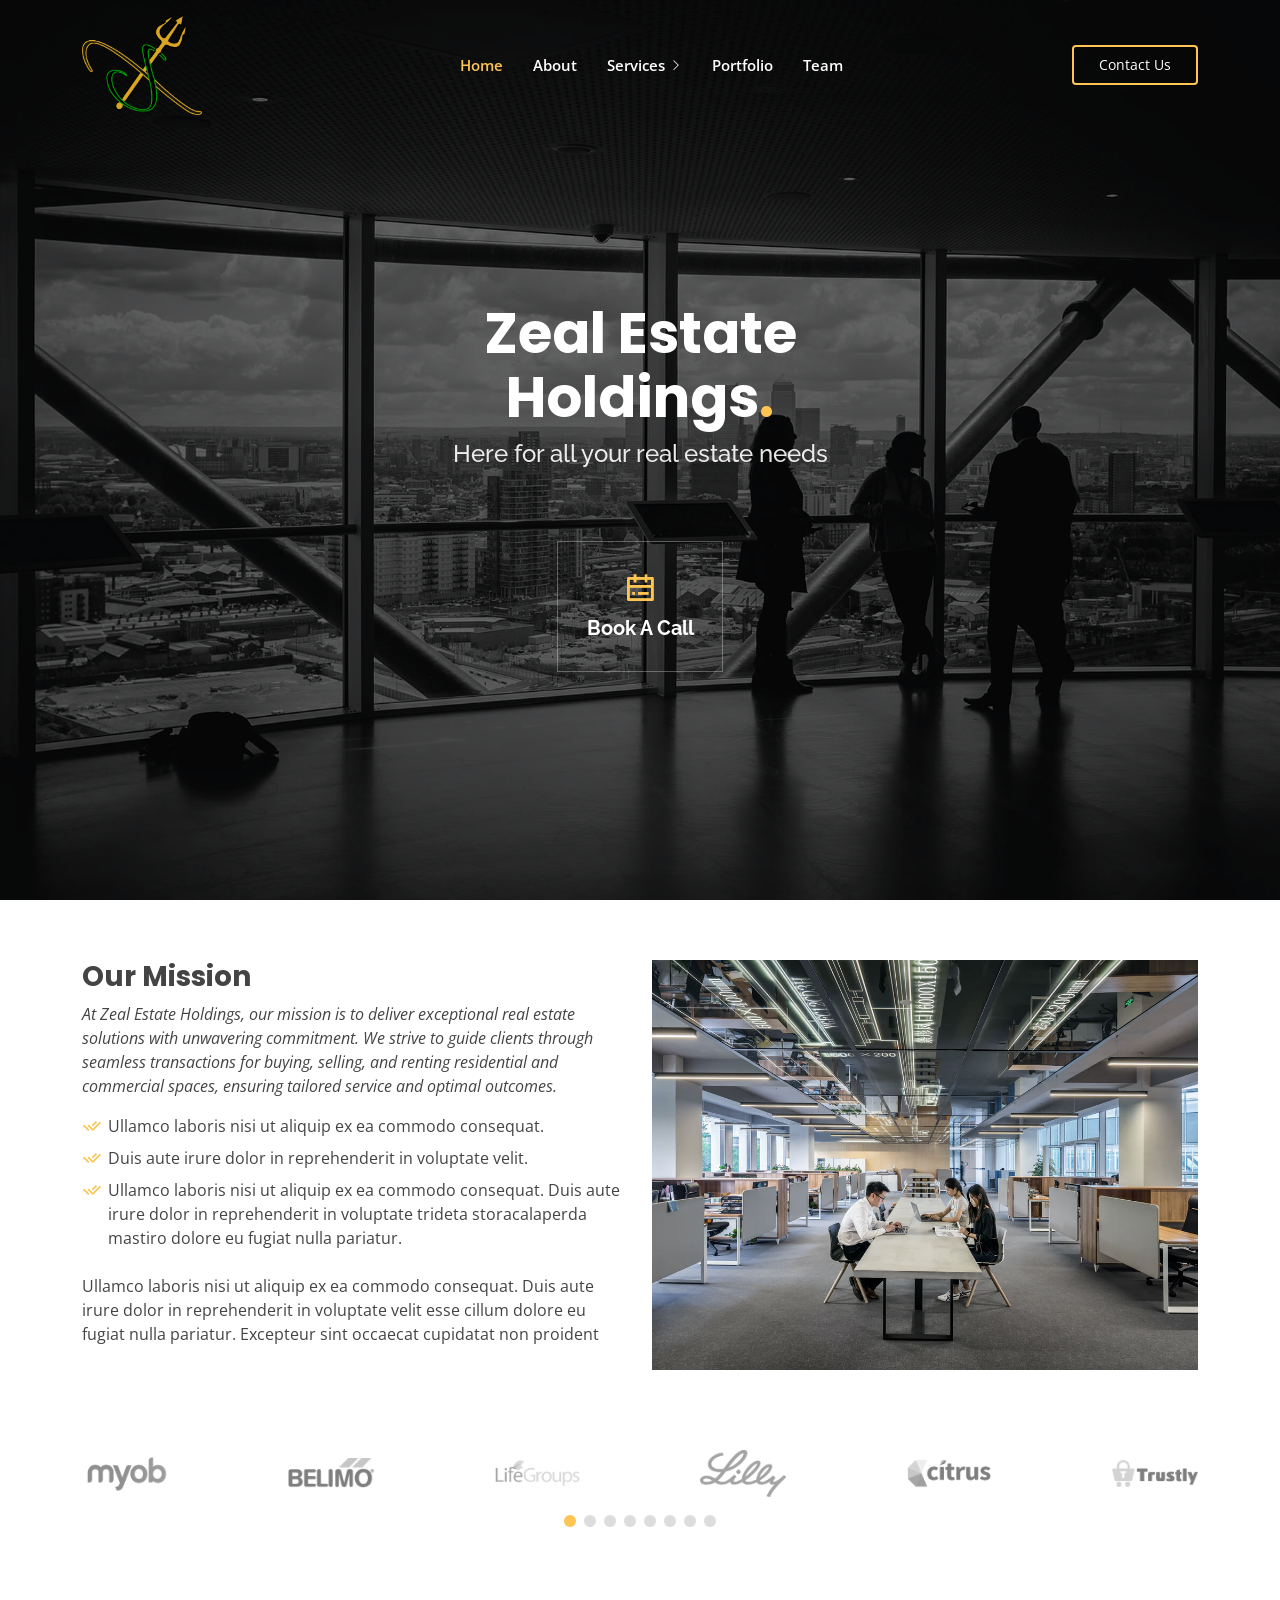
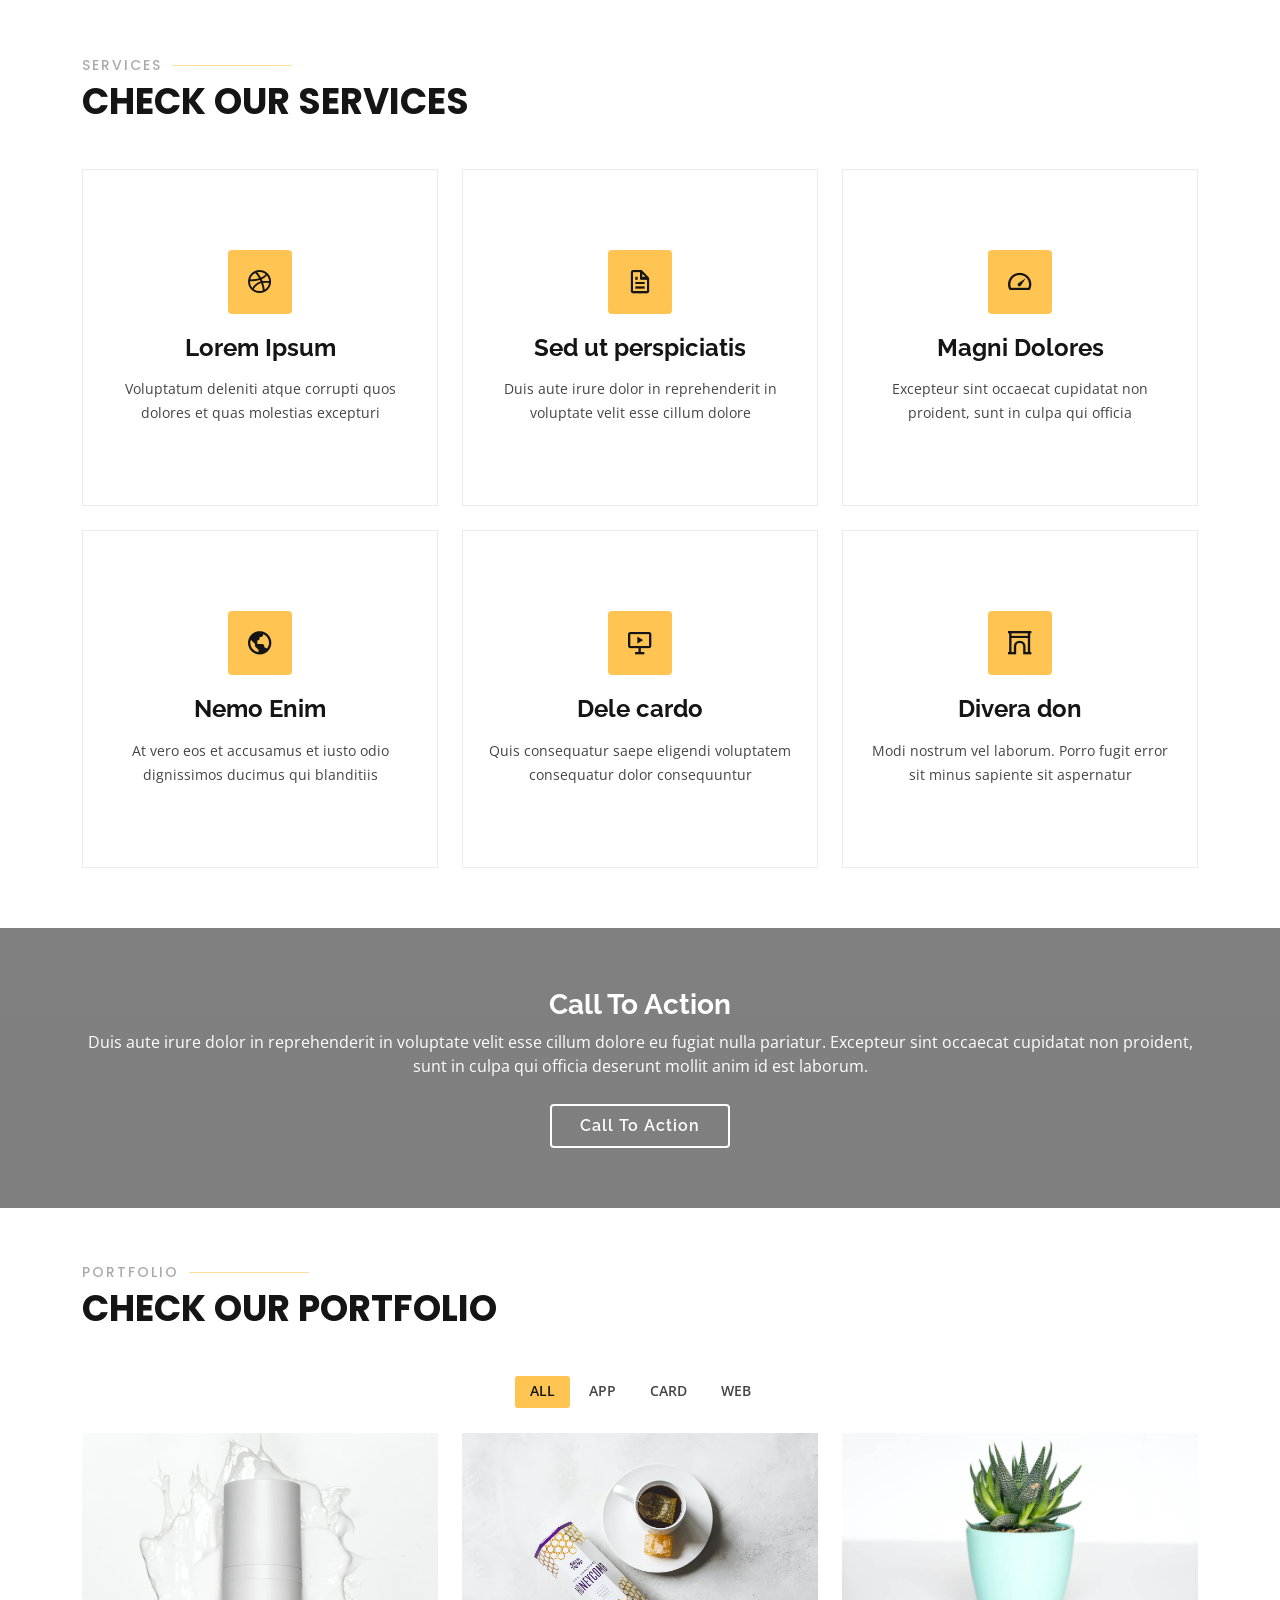
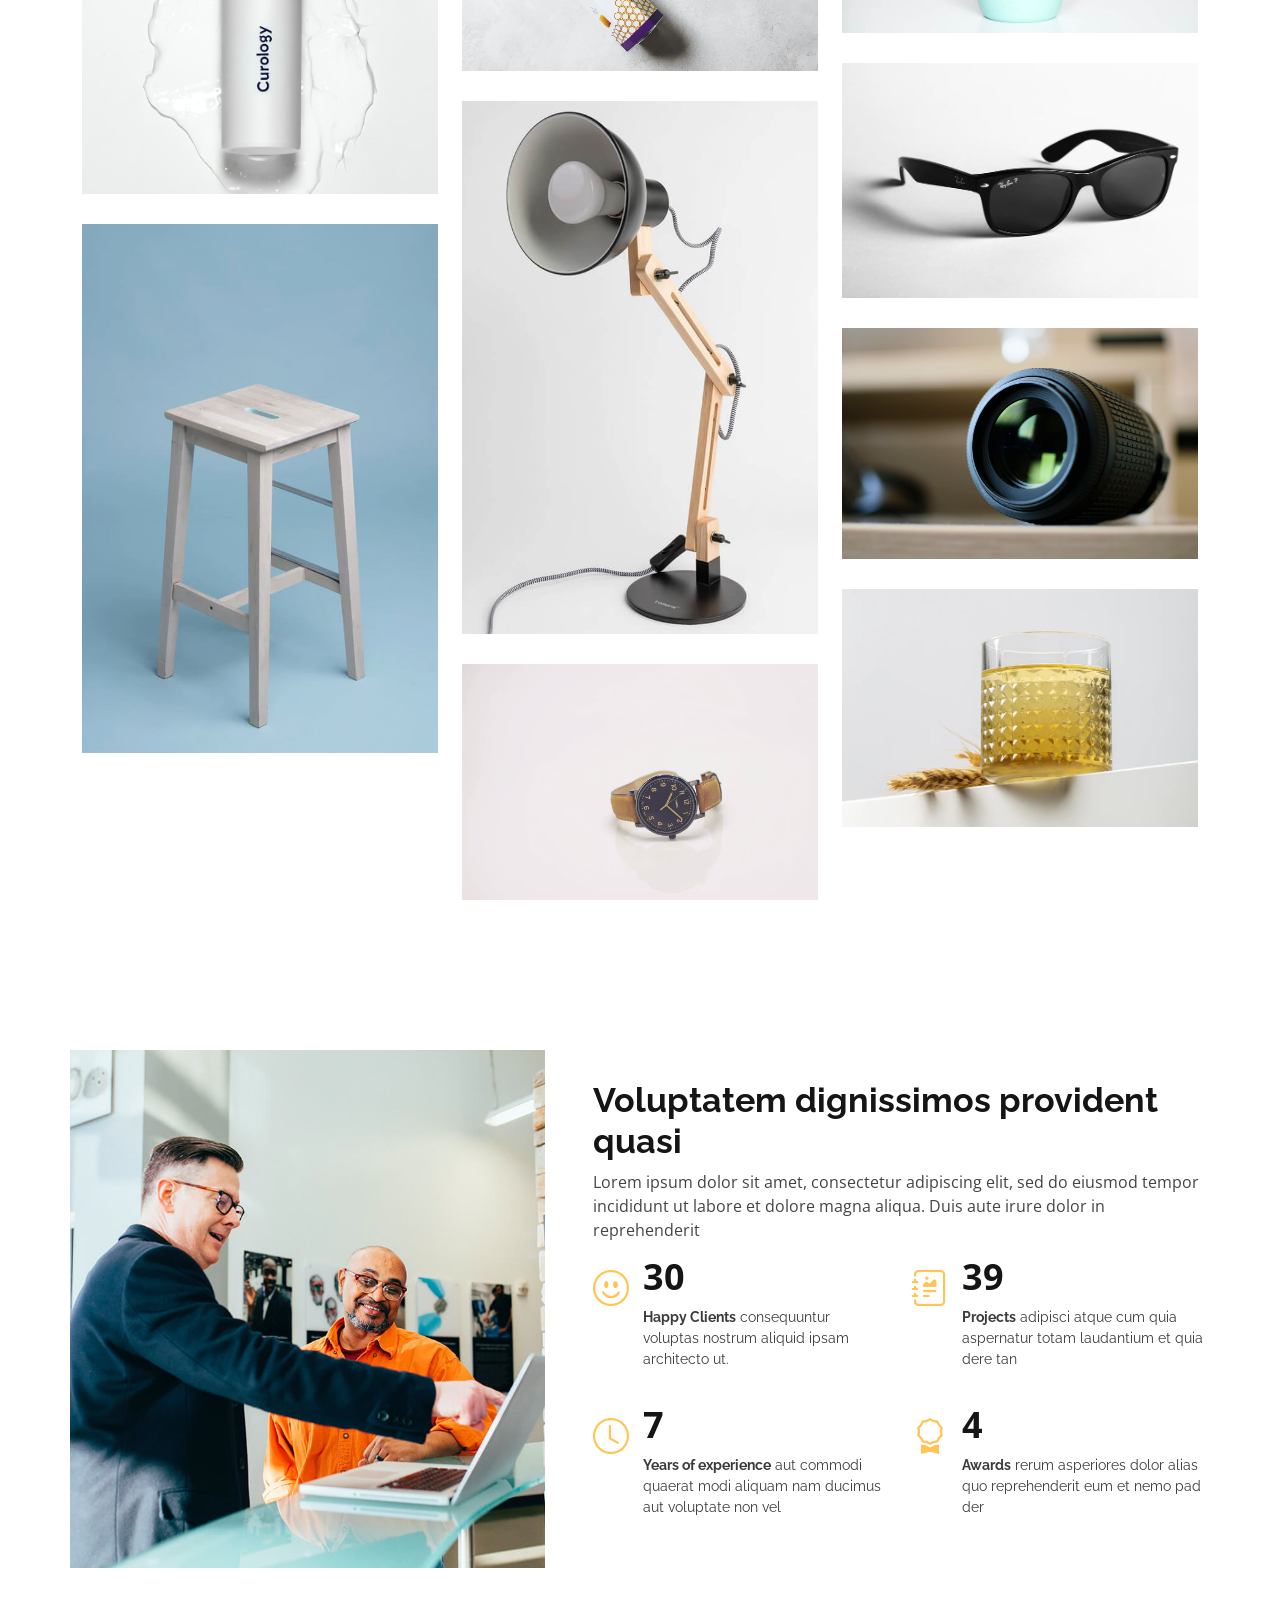
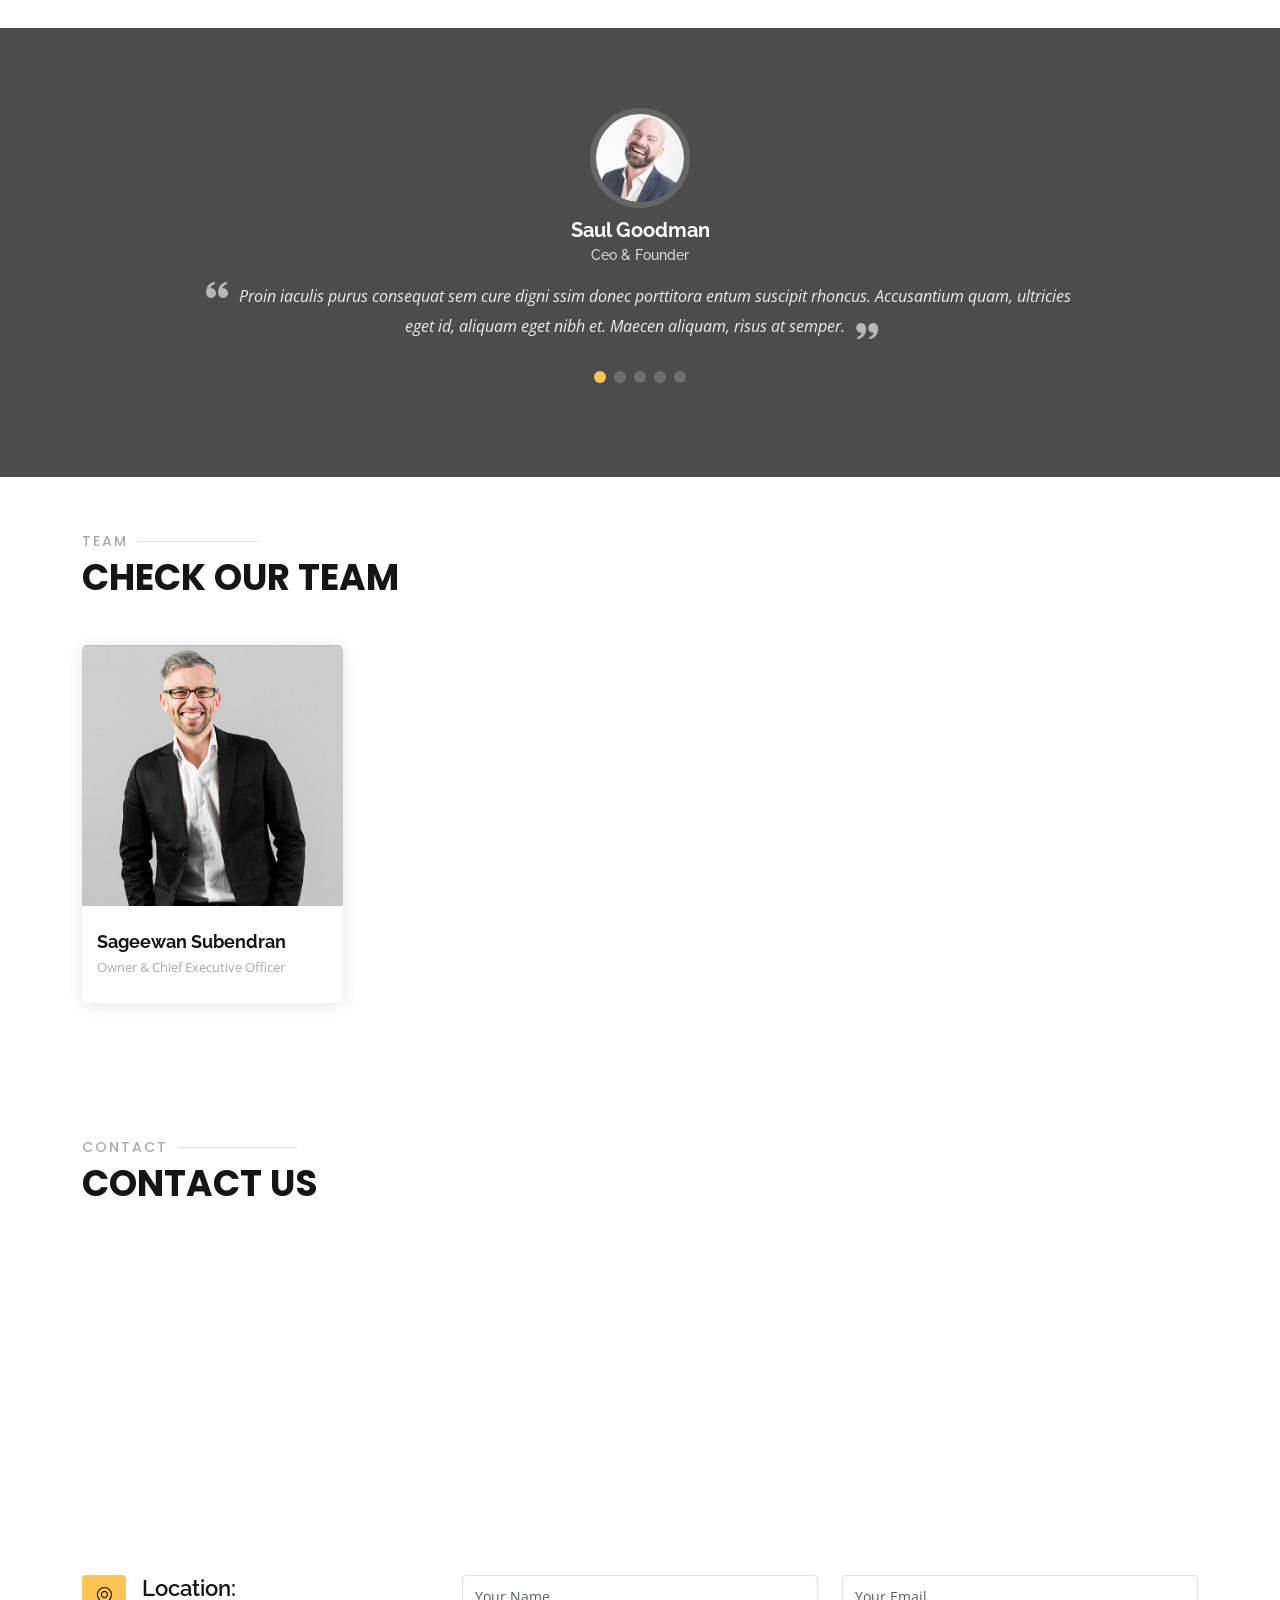
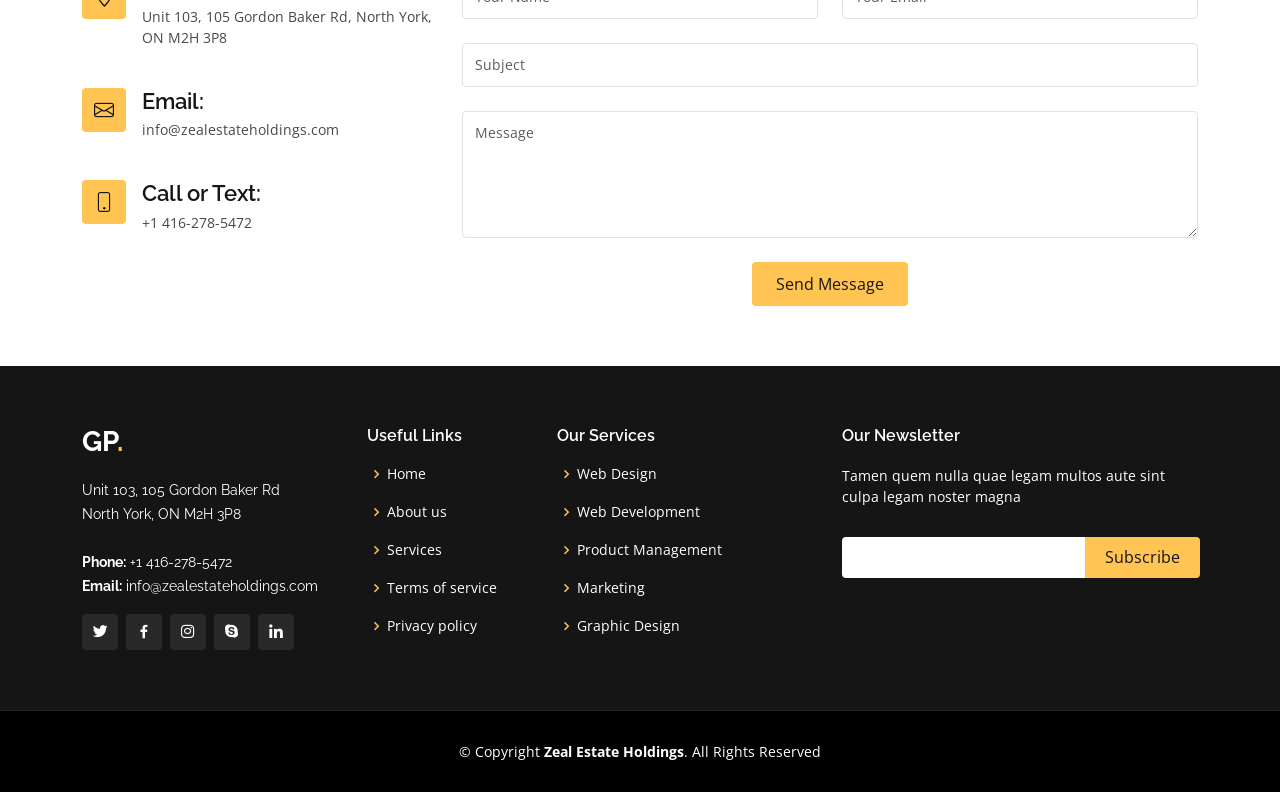
==== index.html @ a1b67601 "social media link updates" ====
<!DOCTYPE html>
<html lang="en">

<head>
  <meta charset="utf-8">
  <meta content="width=device-width, initial-scale=1.0" name="viewport">

  <title>Zeal Estate Holdings Inc.</title>
  <meta content="" name="description">
  <meta content="" name="keywords">

  <!-- Favicons -->
  <link href="assets/img/Zeal_Estate_Holdings_Logo.png" rel="icon">
  <link href="assets/img/apple-touch-icon.png" rel="apple-touch-icon">

  <!-- Google Fonts -->
  <link href="https://fonts.googleapis.com/css?family=Open+Sans:300,300i,400,400i,600,600i,700,700i|Raleway:300,300i,400,400i,500,500i,600,600i,700,700i|Poppins:300,300i,400,400i,500,500i,600,600i,700,700i" rel="stylesheet">

  <!-- Vendor CSS Files -->
  <link href="assets/vendor/aos/aos.css" rel="stylesheet">
  <link href="assets/vendor/bootstrap/css/bootstrap.min.css" rel="stylesheet">
  <link href="assets/vendor/bootstrap-icons/bootstrap-icons.css" rel="stylesheet">
  <link href="assets/vendor/boxicons/css/boxicons.min.css" rel="stylesheet">
  <link href="assets/vendor/glightbox/css/glightbox.min.css" rel="stylesheet">
  <link href="assets/vendor/remixicon/remixicon.css" rel="stylesheet">
  <link href="assets/vendor/swiper/swiper-bundle.min.css" rel="stylesheet">

  <!-- Template Main CSS File -->
  <link href="assets/css/style.css" rel="stylesheet">

  <!-- =======================================================
  * Template Name: Gp
  * Template URL: https://bootstrapmade.com/gp-free-multipurpose-html-bootstrap-template/
  * Updated: Mar 17 2024 with Bootstrap v5.3.3
  * Author: BootstrapMade.com
  * License: https://bootstrapmade.com/license/
  ======================================================== -->
</head>

<body>

  <!-- ======= Header ======= -->
  <header id="header" class="fixed-top ">
    <div class="container d-flex align-items-center justify-content-lg-between">

      <a href="index.html" class="logo me-auto me-lg-0"><img src="assets/img/Zeal_Estate_Holdings_Logo.png" alt="" class="img-fluid"></a>

      <nav id="navbar" class="navbar order-last order-lg-0">
        <ul>
          <li><a class="nav-link scrollto active" href="#hero">Home</a></li>
          <li><a class="nav-link scrollto" href="#about">About</a></li>
          <li class="dropdown"><a class="nav-link scrollto" href="#services"><span>Services</span> <i class="bi bi-chevron-right"></i></a>
            <ul>
              <li><a href="#">Buy A Home</a></li>
              <li><a href="#">Sell Your Home</a></li>
              <li><a href="#">Invest With Us</a></li>
              <li><a href="#">Rent A Home</a></li>
              <li><a href="#">Rent A Commercial Space</a></li>
            </ul>
          </li>
          <li><a class="nav-link scrollto " href="#portfolio">Portfolio</a></li>
          <li><a class="nav-link scrollto" href="#team">Team</a></li>
        </ul>
        <i class="bi bi-list mobile-nav-toggle"></i>
      </nav><!-- .navbar -->

      <a href="#contact" class="contact-us-btn scrollto">Contact Us</a>

    </div>
  </header><!-- End Header -->

  <!-- ======= Hero Section ======= -->
  <section id="hero" class="d-flex align-items-center justify-content-center">
    <div class="container" data-aos="fade-up">

      <div class="row justify-content-center" data-aos="fade-up" data-aos-delay="150">
        <div class="col-xl-6 col-lg-8">
          <h1>Zeal Estate Holdings<span>.</span></h1>
          <h2>Here for all your real estate needs</h2>
        </div>
      </div>

      <div class="row gy-4 mt-5 justify-content-center" data-aos="zoom-in" data-aos-delay="250">
        <!--<div class="col-xl-2 col-md-4">
          <div class="icon-box">
            <i class="ri-store-line"></i>
            <h3><a href="">Lorem Ipsum</a></h3>
          </div>
        </div>
        <div class="col-xl-2 col-md-4">
          <div class="icon-box">
            <i class="ri-bar-chart-box-line"></i>
            <h3><a href="">Dolor Sitema</a></h3>
          </div>
        </div>-->
        <div class="col-xl-2 col-md-4">
          <div class="icon-box">
            <i class="ri-calendar-todo-line"></i>
            <h3><a href="https://calendly.com/zealestateholdings" target="_blank">Book A Call</a></h3>
          </div>
        </div>
        <!--<div class="col-xl-2 col-md-4">
          <div class="icon-box">
            <i class="ri-paint-brush-line"></i>
            <h3><a href="">Magni Dolores</a></h3>
          </div>
        </div>
        <div class="col-xl-2 col-md-4">
          <div class="icon-box">
            <i class="ri-database-2-line"></i>
            <h3><a href="">Nemos Enimade</a></h3>
          </div>
        </div>-->
      </div>

    </div>
  </section><!-- End Hero -->

  <main id="main">

    <!-- ======= About Section ======= -->
    <section id="about" class="about">
      <div class="container" data-aos="fade-up">

        <div class="row">
          <div class="col-lg-6 order-1 order-lg-2" data-aos="fade-left" data-aos-delay="100">
            <img src="assets/img/about.jpg" class="img-fluid" alt="">
          </div>
          <div class="col-lg-6 pt-4 pt-lg-0 order-2 order-lg-1 content" data-aos="fade-right" data-aos-delay="100">
            <h3>Our Mission</h3>
            <p class="fst-italic">
              At Zeal Estate Holdings, our mission is to deliver exceptional real estate solutions with unwavering commitment. We strive to guide clients through seamless transactions for buying, selling, and renting residential and commercial spaces, ensuring tailored service and optimal outcomes.
            </p>
            <ul>
              <li><i class="ri-check-double-line"></i> Ullamco laboris nisi ut aliquip ex ea commodo consequat.</li>
              <li><i class="ri-check-double-line"></i> Duis aute irure dolor in reprehenderit in voluptate velit.</li>
              <li><i class="ri-check-double-line"></i> Ullamco laboris nisi ut aliquip ex ea commodo consequat. Duis aute irure dolor in reprehenderit in voluptate trideta storacalaperda mastiro dolore eu fugiat nulla pariatur.</li>
            </ul>
            <p>
              Ullamco laboris nisi ut aliquip ex ea commodo consequat. Duis aute irure dolor in reprehenderit in voluptate
              velit esse cillum dolore eu fugiat nulla pariatur. Excepteur sint occaecat cupidatat non proident
            </p>
          </div>
        </div>

      </div>
    </section><!-- End About Section -->

    <!-- ======= Clients Section ======= -->
    <section id="clients" class="clients">
      <div class="container" data-aos="zoom-in">

        <div class="clients-slider swiper">
          <div class="swiper-wrapper align-items-center">
            <div class="swiper-slide"><img src="assets/img/clients/client-1.png" class="img-fluid" alt=""></div>
            <div class="swiper-slide"><img src="assets/img/clients/client-2.png" class="img-fluid" alt=""></div>
            <div class="swiper-slide"><img src="assets/img/clients/client-3.png" class="img-fluid" alt=""></div>
            <div class="swiper-slide"><img src="assets/img/clients/client-4.png" class="img-fluid" alt=""></div>
            <div class="swiper-slide"><img src="assets/img/clients/client-5.png" class="img-fluid" alt=""></div>
            <div class="swiper-slide"><img src="assets/img/clients/client-6.png" class="img-fluid" alt=""></div>
            <div class="swiper-slide"><img src="assets/img/clients/client-7.png" class="img-fluid" alt=""></div>
            <div class="swiper-slide"><img src="assets/img/clients/client-8.png" class="img-fluid" alt=""></div>
          </div>
          <div class="swiper-pagination"></div>
        </div>

      </div>
    </section><!-- End Clients Section -->

    <!-- ======= Features Section ======= -->

    <!--Disabling Features Section
    <section id="features" class="features">
      <div class="container" data-aos="fade-up">

        <div class="row">
          <div class="image col-lg-6" style='background-image: url("assets/img/features.jpg");' data-aos="fade-right"></div>
          <div class="col-lg-6" data-aos="fade-left" data-aos-delay="100">
            <div class="icon-box mt-5 mt-lg-0" data-aos="zoom-in" data-aos-delay="150">
              <i class="bx bx-receipt"></i>
              <h4>Est labore ad</h4>
              <p>Consequuntur sunt aut quasi enim aliquam quae harum pariatur laboris nisi ut aliquip</p>
            </div>
            <div class="icon-box mt-5" data-aos="zoom-in" data-aos-delay="150">
              <i class="bx bx-cube-alt"></i>
              <h4>Harum esse qui</h4>
              <p>Excepteur sint occaecat cupidatat non proident, sunt in culpa qui officia deserunt</p>
            </div>
            <div class="icon-box mt-5" data-aos="zoom-in" data-aos-delay="150">
              <i class="bx bx-images"></i>
              <h4>Aut occaecati</h4>
              <p>Aut suscipit aut cum nemo deleniti aut omnis. Doloribus ut maiores omnis facere</p>
            </div>
            <div class="icon-box mt-5" data-aos="zoom-in" data-aos-delay="150">
              <i class="bx bx-shield"></i>
              <h4>Beatae veritatis</h4>
              <p>Expedita veritatis consequuntur nihil tempore laudantium vitae denat pacta</p>
            </div>
          </div>
        </div>

      </div>
    </section>
    -->
    <!-- End Features Section-->
    
    <!-- ======= Services Section ======= -->
    <section id="services" class="services">
      <div class="container" data-aos="fade-up">

        <div class="section-title">
          <h2>Services</h2>
          <p>Check our Services</p>
        </div>

        <div class="row">
          <div class="col-lg-4 col-md-6 d-flex align-items-stretch" data-aos="zoom-in" data-aos-delay="100">
            <div class="icon-box">
              <div class="icon"><i class="bx bxl-dribbble"></i></div>
              <h4><a href="">Lorem Ipsum</a></h4>
              <p>Voluptatum deleniti atque corrupti quos dolores et quas molestias excepturi</p>
            </div>
          </div>

          <div class="col-lg-4 col-md-6 d-flex align-items-stretch mt-4 mt-md-0" data-aos="zoom-in" data-aos-delay="200">
            <div class="icon-box">
              <div class="icon"><i class="bx bx-file"></i></div>
              <h4><a href="">Sed ut perspiciatis</a></h4>
              <p>Duis aute irure dolor in reprehenderit in voluptate velit esse cillum dolore</p>
            </div>
          </div>

          <div class="col-lg-4 col-md-6 d-flex align-items-stretch mt-4 mt-lg-0" data-aos="zoom-in" data-aos-delay="300">
            <div class="icon-box">
              <div class="icon"><i class="bx bx-tachometer"></i></div>
              <h4><a href="">Magni Dolores</a></h4>
              <p>Excepteur sint occaecat cupidatat non proident, sunt in culpa qui officia</p>
            </div>
          </div>

          <div class="col-lg-4 col-md-6 d-flex align-items-stretch mt-4" data-aos="zoom-in" data-aos-delay="100">
            <div class="icon-box">
              <div class="icon"><i class="bx bx-world"></i></div>
              <h4><a href="">Nemo Enim</a></h4>
              <p>At vero eos et accusamus et iusto odio dignissimos ducimus qui blanditiis</p>
            </div>
          </div>

          <div class="col-lg-4 col-md-6 d-flex align-items-stretch mt-4" data-aos="zoom-in" data-aos-delay="200">
            <div class="icon-box">
              <div class="icon"><i class="bx bx-slideshow"></i></div>
              <h4><a href="">Dele cardo</a></h4>
              <p>Quis consequatur saepe eligendi voluptatem consequatur dolor consequuntur</p>
            </div>
          </div>

          <div class="col-lg-4 col-md-6 d-flex align-items-stretch mt-4" data-aos="zoom-in" data-aos-delay="300">
            <div class="icon-box">
              <div class="icon"><i class="bx bx-arch"></i></div>
              <h4><a href="">Divera don</a></h4>
              <p>Modi nostrum vel laborum. Porro fugit error sit minus sapiente sit aspernatur</p>
            </div>
          </div>

        </div>

      </div>
    </section><!-- End Services Section -->

    <!-- ======= Cta Section ======= -->
    <section id="cta" class="cta">
      <div class="container" data-aos="zoom-in">

        <div class="text-center">
          <h3>Call To Action</h3>
          <p> Duis aute irure dolor in reprehenderit in voluptate velit esse cillum dolore eu fugiat nulla pariatur. Excepteur sint occaecat cupidatat non proident, sunt in culpa qui officia deserunt mollit anim id est laborum.</p>
          <a class="cta-btn" href="#">Call To Action</a>
        </div>

      </div>
    </section><!-- End Cta Section -->

    <!-- ======= Portfolio Section ======= -->
    <section id="portfolio" class="portfolio">
      <div class="container" data-aos="fade-up">

        <div class="section-title">
          <h2>Portfolio</h2>
          <p>Check our Portfolio</p>
        </div>

        <div class="row" data-aos="fade-up" data-aos-delay="100">
          <div class="col-lg-12 d-flex justify-content-center">
            <ul id="portfolio-flters">
              <li data-filter="*" class="filter-active">All</li>
              <li data-filter=".filter-app">App</li>
              <li data-filter=".filter-card">Card</li>
              <li data-filter=".filter-web">Web</li>
            </ul>
          </div>
        </div>

        <div class="row portfolio-container" data-aos="fade-up" data-aos-delay="200">

          <div class="col-lg-4 col-md-6 portfolio-item filter-app">
            <div class="portfolio-wrap">
              <img src="assets/img/portfolio/portfolio-1.jpg" class="img-fluid" alt="">
              <div class="portfolio-info">
                <h4>App 1</h4>
                <p>App</p>
                <div class="portfolio-links">
                  <a href="assets/img/portfolio/portfolio-1.jpg" data-gallery="portfolioGallery" class="portfolio-lightbox" title="App 1"><i class="bx bx-plus"></i></a>
                  <a href="portfolio-details.html" title="More Details"><i class="bx bx-link"></i></a>
                </div>
              </div>
            </div>
          </div>

          <div class="col-lg-4 col-md-6 portfolio-item filter-web">
            <div class="portfolio-wrap">
              <img src="assets/img/portfolio/portfolio-2.jpg" class="img-fluid" alt="">
              <div class="portfolio-info">
                <h4>Web 3</h4>
                <p>Web</p>
                <div class="portfolio-links">
                  <a href="assets/img/portfolio/portfolio-2.jpg" data-gallery="portfolioGallery" class="portfolio-lightbox" title="Web 3"><i class="bx bx-plus"></i></a>
                  <a href="portfolio-details.html" title="More Details"><i class="bx bx-link"></i></a>
                </div>
              </div>
            </div>
          </div>

          <div class="col-lg-4 col-md-6 portfolio-item filter-app">
            <div class="portfolio-wrap">
              <img src="assets/img/portfolio/portfolio-3.jpg" class="img-fluid" alt="">
              <div class="portfolio-info">
                <h4>App 2</h4>
                <p>App</p>
                <div class="portfolio-links">
                  <a href="assets/img/portfolio/portfolio-3.jpg" data-gallery="portfolioGallery" class="portfolio-lightbox" title="App 2"><i class="bx bx-plus"></i></a>
                  <a href="portfolio-details.html" title="More Details"><i class="bx bx-link"></i></a>
                </div>
              </div>
            </div>
          </div>

          <div class="col-lg-4 col-md-6 portfolio-item filter-card">
            <div class="portfolio-wrap">
              <img src="assets/img/portfolio/portfolio-4.jpg" class="img-fluid" alt="">
              <div class="portfolio-info">
                <h4>Card 2</h4>
                <p>Card</p>
                <div class="portfolio-links">
                  <a href="assets/img/portfolio/portfolio-4.jpg" data-gallery="portfolioGallery" class="portfolio-lightbox" title="Card 2"><i class="bx bx-plus"></i></a>
                  <a href="portfolio-details.html" title="More Details"><i class="bx bx-link"></i></a>
                </div>
              </div>
            </div>
          </div>

          <div class="col-lg-4 col-md-6 portfolio-item filter-web">
            <div class="portfolio-wrap">
              <img src="assets/img/portfolio/portfolio-5.jpg" class="img-fluid" alt="">
              <div class="portfolio-info">
                <h4>Web 2</h4>
                <p>Web</p>
                <div class="portfolio-links">
                  <a href="assets/img/portfolio/portfolio-5.jpg" data-gallery="portfolioGallery" class="portfolio-lightbox" title="Web 2"><i class="bx bx-plus"></i></a>
                  <a href="portfolio-details.html" title="More Details"><i class="bx bx-link"></i></a>
                </div>
              </div>
            </div>
          </div>

          <div class="col-lg-4 col-md-6 portfolio-item filter-app">
            <div class="portfolio-wrap">
              <img src="assets/img/portfolio/portfolio-6.jpg" class="img-fluid" alt="">
              <div class="portfolio-info">
                <h4>App 3</h4>
                <p>App</p>
                <div class="portfolio-links">
                  <a href="assets/img/portfolio/portfolio-6.jpg" data-gallery="portfolioGallery" class="portfolio-lightbox" title="App 3"><i class="bx bx-plus"></i></a>
                  <a href="portfolio-details.html" title="More Details"><i class="bx bx-link"></i></a>
                </div>
              </div>
            </div>
          </div>

          <div class="col-lg-4 col-md-6 portfolio-item filter-card">
            <div class="portfolio-wrap">
              <img src="assets/img/portfolio/portfolio-7.jpg" class="img-fluid" alt="">
              <div class="portfolio-info">
                <h4>Card 1</h4>
                <p>Card</p>
                <div class="portfolio-links">
                  <a href="assets/img/portfolio/portfolio-7.jpg" data-gallery="portfolioGallery" class="portfolio-lightbox" title="Card 1"><i class="bx bx-plus"></i></a>
                  <a href="portfolio-details.html" title="More Details"><i class="bx bx-link"></i></a>
                </div>
              </div>
            </div>
          </div>

          <div class="col-lg-4 col-md-6 portfolio-item filter-card">
            <div class="portfolio-wrap">
              <img src="assets/img/portfolio/portfolio-8.jpg" class="img-fluid" alt="">
              <div class="portfolio-info">
                <h4>Card 3</h4>
                <p>Card</p>
                <div class="portfolio-links">
                  <a href="assets/img/portfolio/portfolio-8.jpg" data-gallery="portfolioGallery" class="portfolio-lightbox" title="Card 3"><i class="bx bx-plus"></i></a>
                  <a href="portfolio-details.html" title="More Details"><i class="bx bx-link"></i></a>
                </div>
              </div>
            </div>
          </div>

          <div class="col-lg-4 col-md-6 portfolio-item filter-web">
            <div class="portfolio-wrap">
              <img src="assets/img/portfolio/portfolio-9.jpg" class="img-fluid" alt="">
              <div class="portfolio-info">
                <h4>Web 3</h4>
                <p>Web</p>
                <div class="portfolio-links">
                  <a href="assets/img/portfolio/portfolio-9.jpg" data-gallery="portfolioGallery" class="portfolio-lightbox" title="Web 3"><i class="bx bx-plus"></i></a>
                  <a href="portfolio-details.html" title="More Details"><i class="bx bx-link"></i></a>
                </div>
              </div>
            </div>
          </div>

        </div>

      </div>
    </section><!-- End Portfolio Section -->

    <!-- ======= Counts Section ======= -->
    <section id="counts" class="counts">
      <div class="container" data-aos="fade-up">

        <div class="row no-gutters">
          <div class="image col-xl-5 d-flex align-items-stretch justify-content-center justify-content-lg-start" data-aos="fade-right" data-aos-delay="100"></div>
          <div class="col-xl-7 ps-4 ps-lg-5 pe-4 pe-lg-1 d-flex align-items-stretch" data-aos="fade-left" data-aos-delay="100">
            <div class="content d-flex flex-column justify-content-center">
              <h3>Voluptatem dignissimos provident quasi</h3>
              <p>
                Lorem ipsum dolor sit amet, consectetur adipiscing elit, sed do eiusmod tempor incididunt ut labore et dolore magna aliqua. Duis aute irure dolor in reprehenderit
              </p>
              <div class="row">
                <div class="col-md-6 d-md-flex align-items-md-stretch">
                  <div class="count-box">
                    <i class="bi bi-emoji-smile"></i>
                    <span data-purecounter-start="0" data-purecounter-end="65" data-purecounter-duration="2" class="purecounter"></span>
                    <p><strong>Happy Clients</strong> consequuntur voluptas nostrum aliquid ipsam architecto ut.</p>
                  </div>
                </div>

                <div class="col-md-6 d-md-flex align-items-md-stretch">
                  <div class="count-box">
                    <i class="bi bi-journal-richtext"></i>
                    <span data-purecounter-start="0" data-purecounter-end="85" data-purecounter-duration="2" class="purecounter"></span>
                    <p><strong>Projects</strong> adipisci atque cum quia aspernatur totam laudantium et quia dere tan</p>
                  </div>
                </div>

                <div class="col-md-6 d-md-flex align-items-md-stretch">
                  <div class="count-box">
                    <i class="bi bi-clock"></i>
                    <span data-purecounter-start="0" data-purecounter-end="35" data-purecounter-duration="4" class="purecounter"></span>
                    <p><strong>Years of experience</strong> aut commodi quaerat modi aliquam nam ducimus aut voluptate non vel</p>
                  </div>
                </div>

                <div class="col-md-6 d-md-flex align-items-md-stretch">
                  <div class="count-box">
                    <i class="bi bi-award"></i>
                    <span data-purecounter-start="0" data-purecounter-end="20" data-purecounter-duration="4" class="purecounter"></span>
                    <p><strong>Awards</strong> rerum asperiores dolor alias quo reprehenderit eum et nemo pad der</p>
                  </div>
                </div>
              </div>
            </div><!-- End .content-->
          </div>
        </div>

      </div>
    </section><!-- End Counts Section -->

    <!-- ======= Testimonials Section ======= -->
    <section id="testimonials" class="testimonials">
      <div class="container" data-aos="zoom-in">

        <div class="testimonials-slider swiper" data-aos="fade-up" data-aos-delay="100">
          <div class="swiper-wrapper">

            <div class="swiper-slide">
              <div class="testimonial-item">
                <img src="assets/img/testimonials/testimonials-1.jpg" class="testimonial-img" alt="">
                <h3>Saul Goodman</h3>
                <h4>Ceo &amp; Founder</h4>
                <p>
                  <i class="bx bxs-quote-alt-left quote-icon-left"></i>
                  Proin iaculis purus consequat sem cure digni ssim donec porttitora entum suscipit rhoncus. Accusantium quam, ultricies eget id, aliquam eget nibh et. Maecen aliquam, risus at semper.
                  <i class="bx bxs-quote-alt-right quote-icon-right"></i>
                </p>
              </div>
            </div><!-- End testimonial item -->

            <div class="swiper-slide">
              <div class="testimonial-item">
                <img src="assets/img/testimonials/testimonials-2.jpg" class="testimonial-img" alt="">
                <h3>Sara Wilsson</h3>
                <h4>Designer</h4>
                <p>
                  <i class="bx bxs-quote-alt-left quote-icon-left"></i>
                  Export tempor illum tamen malis malis eram quae irure esse labore quem cillum quid cillum eram malis quorum velit fore eram velit sunt aliqua noster fugiat irure amet legam anim culpa.
                  <i class="bx bxs-quote-alt-right quote-icon-right"></i>
                </p>
              </div>
            </div><!-- End testimonial item -->

            <div class="swiper-slide">
              <div class="testimonial-item">
                <img src="assets/img/testimonials/testimonials-3.jpg" class="testimonial-img" alt="">
                <h3>Jena Karlis</h3>
                <h4>Store Owner</h4>
                <p>
                  <i class="bx bxs-quote-alt-left quote-icon-left"></i>
                  Enim nisi quem export duis labore cillum quae magna enim sint quorum nulla quem veniam duis minim tempor labore quem eram duis noster aute amet eram fore quis sint minim.
                  <i class="bx bxs-quote-alt-right quote-icon-right"></i>
                </p>
              </div>
            </div><!-- End testimonial item -->

            <div class="swiper-slide">
              <div class="testimonial-item">
                <img src="assets/img/testimonials/testimonials-4.jpg" class="testimonial-img" alt="">
                <h3>Matt Brandon</h3>
                <h4>Freelancer</h4>
                <p>
                  <i class="bx bxs-quote-alt-left quote-icon-left"></i>
                  Fugiat enim eram quae cillum dolore dolor amet nulla culpa multos export minim fugiat minim velit minim dolor enim duis veniam ipsum anim magna sunt elit fore quem dolore labore illum veniam.
                  <i class="bx bxs-quote-alt-right quote-icon-right"></i>
                </p>
              </div>
            </div><!-- End testimonial item -->

            <div class="swiper-slide">
              <div class="testimonial-item">
                <img src="assets/img/testimonials/testimonials-5.jpg" class="testimonial-img" alt="">
                <h3>John Larson</h3>
                <h4>Entrepreneur</h4>
                <p>
                  <i class="bx bxs-quote-alt-left quote-icon-left"></i>
                  Quis quorum aliqua sint quem legam fore sunt eram irure aliqua veniam tempor noster veniam enim culpa labore duis sunt culpa nulla illum cillum fugiat legam esse veniam culpa fore nisi cillum quid.
                  <i class="bx bxs-quote-alt-right quote-icon-right"></i>
                </p>
              </div>
            </div><!-- End testimonial item -->
          </div>
          <div class="swiper-pagination"></div>
        </div>

      </div>
    </section><!-- End Testimonials Section -->

    <!-- ======= Team Section ======= -->
    <section id="team" class="team">
      <div class="container" data-aos="fade-up">

        <div class="section-title">
          <h2>Team</h2>
          <p>Check our Team</p>
        </div>

        <div class="row">

          <div class="col-lg-3 col-md-6 d-flex align-items-stretch">
            <div class="member" data-aos="fade-up" data-aos-delay="100">
              <div class="member-img">
                <img src="assets/img/team/team-1.jpg" class="img-fluid" alt="">
                <div class="social">
                  <!--<a href=""><i class="bi bi-twitter"></i></a>-->
                  <a href="https://www.facebook.com/saj.suben" target="_blank"><i class="bi bi-facebook"></i></a>
                  <a href="https://www.instagram.com/saj_suben/" target="_blank"><i class="bi bi-instagram"></i></a>
                  <a href="https://www.linkedin.com/in/sageewan-subendran-823188117/" target="_blank"><i class="bi bi-linkedin"></i></a>
                </div>
              </div>
              <div class="member-info">
                <h4>Sageewan Subendran</h4>
                <span>Owner & Chief Executive Officer</span>
              </div>
            </div>
          </div>

          <!--
          <div class="col-lg-3 col-md-6 d-flex align-items-stretch">
            <div class="member" data-aos="fade-up" data-aos-delay="200">
              <div class="member-img">
                <img src="assets/img/team/team-2.jpg" class="img-fluid" alt="">
                <div class="social">
                  <a href=""><i class="bi bi-twitter"></i></a>
                  <a href=""><i class="bi bi-facebook"></i></a>
                  <a href=""><i class="bi bi-instagram"></i></a>
                  <a href=""><i class="bi bi-linkedin"></i></a>
                </div>
              </div>
              <div class="member-info">
                <h4>Sarah Jhonson</h4>
                <span>Product Manager</span>
              </div>
            </div>
          </div>

          <div class="col-lg-3 col-md-6 d-flex align-items-stretch">
            <div class="member" data-aos="fade-up" data-aos-delay="300">
              <div class="member-img">
                <img src="assets/img/team/team-3.jpg" class="img-fluid" alt="">
                <div class="social">
                  <a href=""><i class="bi bi-twitter"></i></a>
                  <a href=""><i class="bi bi-facebook"></i></a>
                  <a href=""><i class="bi bi-instagram"></i></a>
                  <a href=""><i class="bi bi-linkedin"></i></a>
                </div>
              </div>
              <div class="member-info">
                <h4>William Anderson</h4>
                <span>CTO</span>
              </div>
            </div>
          </div>

          <div class="col-lg-3 col-md-6 d-flex align-items-stretch">
            <div class="member" data-aos="fade-up" data-aos-delay="400">
              <div class="member-img">
                <img src="assets/img/team/team-4.jpg" class="img-fluid" alt="">
                <div class="social">
                  <a href=""><i class="bi bi-twitter"></i></a>
                  <a href=""><i class="bi bi-facebook"></i></a>
                  <a href=""><i class="bi bi-instagram"></i></a>
                  <a href=""><i class="bi bi-linkedin"></i></a>
                </div>
              </div>
              <div class="member-info">
                <h4>Amanda Jepson</h4>
                <span>Accountant</span>
              </div>
            </div>
          </div>-->
        </div>
      </div>
    </section><!-- End Team Section -->

    <!-- ======= Contact Section ======= -->
    <section id="contact" class="contact">
      <div class="container" data-aos="fade-up">

        <div class="section-title">
          <h2>Contact</h2>
          <p>Contact Us</p>
        </div>

        <div>
          <iframe style="border:0; width: 100%; height: 270px;" src="https://www.google.com/maps/embed?pb=!1m14!1m8!1m3!1d12097.433213460943!2d-74.0062269!3d40.7101282!3m2!1i1024!2i768!4f13.1!3m3!1m2!1s0x0%3A0xb89d1fe6bc499443!2sDowntown+Conference+Center!5e0!3m2!1smk!2sbg!4v1539943755621" frameborder="0" allowfullscreen></iframe>
        </div>

        <div class="row mt-5">

          <div class="col-lg-4">
            <div class="info">
              <div class="address">
                <i class="bi bi-geo-alt"></i>
                <h4>Location:</h4>
                <p>Unit 103, 105 Gordon Baker Rd, North York, ON M2H 3P8</p>
              </div>

              <div class="email">
                <i class="bi bi-envelope"></i>
                <h4>Email:</h4>
                <p>info@zealestateholdings.com</p>
              </div>

              <div class="phone">
                <i class="bi bi-phone"></i>
                <h4>Call or Text:</h4>
                <p>+1 416-278-5472</p>
              </div>

            </div>

          </div>

          <div class="col-lg-8 mt-5 mt-lg-0">

            <form action="forms/contact.php" method="post" role="form" class="php-email-form">
              <div class="row">
                <div class="col-md-6 form-group">
                  <input type="text" name="name" class="form-control" id="name" placeholder="Your Name" required>
                </div>
                <div class="col-md-6 form-group mt-3 mt-md-0">
                  <input type="email" class="form-control" name="email" id="email" placeholder="Your Email" required>
                </div>
              </div>
              <div class="form-group mt-3">
                <input type="text" class="form-control" name="subject" id="subject" placeholder="Subject" required>
              </div>
              <div class="form-group mt-3">
                <textarea class="form-control" name="message" rows="5" placeholder="Message" required></textarea>
              </div>
              <div class="my-3">
                <div class="loading">Loading</div>
                <div class="error-message"></div>
                <div class="sent-message">Your message has been sent. Thank you!</div>
              </div>
              <div class="text-center"><button type="submit">Send Message</button></div>
            </form>

          </div>

        </div>

      </div>
    </section><!-- End Contact Section -->

  </main><!-- End #main -->

  <!-- ======= Footer ======= -->
  <footer id="footer">
    <div class="footer-top">
      <div class="container">
        <div class="row">

          <div class="col-lg-3 col-md-6">
            <div class="footer-info">
              <h3>Gp<span>.</span></h3>
              <p>
                Unit 103, 105 Gordon Baker Rd <br>
                North York, ON M2H 3P8<br><br>
                <strong>Phone:</strong> +1 416-278-5472<br>
                <strong>Email:</strong> info@zealestateholdings.com<br>
              </p>
              <div class="social-links mt-3">
                <a href="#" class="twitter"><i class="bx bxl-twitter"></i></a>
                <a href="#" class="facebook"><i class="bx bxl-facebook"></i></a>
                <a href="#" class="instagram"><i class="bx bxl-instagram"></i></a>
                <a href="#" class="google-plus"><i class="bx bxl-skype"></i></a>
                <a href="#" class="linkedin"><i class="bx bxl-linkedin"></i></a>
              </div>
            </div>
          </div>

          <div class="col-lg-2 col-md-6 footer-links">
            <h4>Useful Links</h4>
            <ul>
              <li><i class="bx bx-chevron-right"></i> <a href="#">Home</a></li>
              <li><i class="bx bx-chevron-right"></i> <a href="#">About us</a></li>
              <li><i class="bx bx-chevron-right"></i> <a href="#">Services</a></li>
              <li><i class="bx bx-chevron-right"></i> <a href="#">Terms of service</a></li>
              <li><i class="bx bx-chevron-right"></i> <a href="#">Privacy policy</a></li>
            </ul>
          </div>

          <div class="col-lg-3 col-md-6 footer-links">
            <h4>Our Services</h4>
            <ul>
              <li><i class="bx bx-chevron-right"></i> <a href="#">Web Design</a></li>
              <li><i class="bx bx-chevron-right"></i> <a href="#">Web Development</a></li>
              <li><i class="bx bx-chevron-right"></i> <a href="#">Product Management</a></li>
              <li><i class="bx bx-chevron-right"></i> <a href="#">Marketing</a></li>
              <li><i class="bx bx-chevron-right"></i> <a href="#">Graphic Design</a></li>
            </ul>
          </div>

          <div class="col-lg-4 col-md-6 footer-newsletter">
            <h4>Our Newsletter</h4>
            <p>Tamen quem nulla quae legam multos aute sint culpa legam noster magna</p>
            <form action="" method="post">
              <input type="email" name="email"><input type="submit" value="Subscribe">
            </form>

          </div>

        </div>
      </div>
    </div>

    <div class="container">
      <div class="copyright">
        &copy; Copyright <strong><span>Zeal Estate Holdings</span></strong>. All Rights Reserved
      </div>
    </div>
  </footer><!-- End Footer -->

  <div id="preloader"></div>
  <a href="#" class="back-to-top d-flex align-items-center justify-content-center"><i class="bi bi-arrow-up-short"></i></a>

  <!-- Vendor JS Files -->
  <script src="assets/vendor/purecounter/purecounter_vanilla.js"></script>
  <script src="assets/vendor/aos/aos.js"></script>
  <script src="assets/vendor/bootstrap/js/bootstrap.bundle.min.js"></script>
  <script src="assets/vendor/glightbox/js/glightbox.min.js"></script>
  <script src="assets/vendor/isotope-layout/isotope.pkgd.min.js"></script>
  <script src="assets/vendor/swiper/swiper-bundle.min.js"></script>
  <script src="assets/vendor/php-email-form/validate.js"></script>

  <!-- Template Main JS File -->
  <script src="assets/js/main.js"></script>

</body>

</html>
---- assets/css/style.css ----
/**
* Template Name: Gp
* Template URL: https://bootstrapmade.com/gp-free-multipurpose-html-bootstrap-template/
* Updated: Mar 17 2024 with Bootstrap v5.3.3
* Author: BootstrapMade.com
* License: https://bootstrapmade.com/license/
*/

/*--------------------------------------------------------------
# General
--------------------------------------------------------------*/
body {
  font-family: "Open Sans", sans-serif;
  color: #444444;
}

a {
  color: #ffc451;
  text-decoration: none;
}

a:hover {
  color: #ffd584;
  text-decoration: none;
}

h1,
h2,
h3,
h4,
h5,
h6 {
  font-family: "Raleway", sans-serif;
}

/*--------------------------------------------------------------
# Back to top button
--------------------------------------------------------------*/
.back-to-top {
  position: fixed;
  visibility: hidden;
  opacity: 0;
  right: 15px;
  bottom: 15px;
  z-index: 996;
  background: #ffc451;
  width: 40px;
  height: 40px;
  border-radius: 4px;
  transition: all 0.4s;
}

.back-to-top i {
  font-size: 28px;
  color: #151515;
  line-height: 0;
}

.back-to-top:hover {
  background: #151515;
}

.back-to-top:hover i {
  color: #ffc451;
}

.back-to-top.active {
  visibility: visible;
  opacity: 1;
}

/*--------------------------------------------------------------
# Preloader
--------------------------------------------------------------*/
#preloader {
  position: fixed;
  top: 0;
  left: 0;
  right: 0;
  bottom: 0;
  z-index: 9999;
  overflow: hidden;
  background: #151515;
}

#preloader:before {
  content: "";
  position: fixed;
  top: calc(50% - 0px);
  left: calc(50% - 30px);
  border: 6px solid #ffc451;
  border-top-color: #151515;
  border-bottom-color: #151515;
  border-radius: 50%;
  width: 60px;
  height: 60px;
  animation: animate-preloader 1s linear infinite;
}

@keyframes animate-preloader {
  0% {
    transform: rotate(0deg);
  }

  100% {
    transform: rotate(360deg);
  }
}

/*--------------------------------------------------------------
# Disable aos animation delay on mobile devices
--------------------------------------------------------------*/
@media screen and (max-width: 768px) {
  [data-aos-delay] {
    transition-delay: 0 !important;
  }
}

/*--------------------------------------------------------------
# Header
--------------------------------------------------------------*/
#header {
  transition: all 0.5s;
  z-index: 997;
  padding: 15px 0;
}

#header.header-scrolled,
#header.header-inner-pages {
  background: rgba(0, 0, 0, 0.8);
}

#header .logo {
  font-size: 32px;
  margin: 0;
  padding: 0;
  line-height: 1;
  font-weight: 700;
  letter-spacing: 2px;
  text-transform: uppercase;
}

#header .logo a {
  color: #fff;
}

#header .logo a span {
  color: #ffc451;
}

#header .logo img {
  max-height: 100px;
}

/*--------------------------------------------------------------
#  Get Startet Button
--------------------------------------------------------------*/
.contact-us-btn {
  color: #fff;
  border-radius: 4px;
  padding: 7px 25px 8px 25px;
  white-space: nowrap;
  transition: 0.3s;
  font-size: 14px;
  display: inline-block;
  border: 2px solid #ffc451;
}

.contact-us-btn:hover {
  background: #ffbb38;
  color: #343a40;
}

@media (max-width: 992px) {
  .contact-us-btn {
    padding: 7px 20px 8px 20px;
    margin-right: 15px;
  }
}

/*--------------------------------------------------------------
# Navigation Menu
--------------------------------------------------------------*/
/**
* Desktop Navigation 
*/
.navbar {
  padding: 0;
}

.navbar ul {
  margin: 0;
  padding: 0;
  display: flex;
  list-style: none;
  align-items: center;
}

.navbar li {
  position: relative;
}

.navbar a,
.navbar a:focus {
  display: flex;
  align-items: center;
  justify-content: space-between;
  padding: 10px 0 10px 30px;
  font-size: 15px;
  font-weight: 600;
  color: #fff;
  white-space: nowrap;
  transition: 0.3s;
}

.navbar a i,
.navbar a:focus i {
  font-size: 12px;
  line-height: 0;
  margin-left: 5px;
}

.navbar a:hover,
.navbar .active,
.navbar .active:focus,
.navbar li:hover>a {
  color: #ffc451;
}

.navbar .dropdown ul {
  display: block;
  position: absolute;
  left: 14px;
  top: calc(100% + 30px);
  margin: 0;
  padding: 10px 0;
  z-index: 99;
  opacity: 0;
  visibility: hidden;
  background: #fff;
  box-shadow: 0px 0px 30px rgba(127, 137, 161, 0.25);
  transition: 0.3s;
}

.navbar .dropdown ul li {
  min-width: 200px;
}

.navbar .dropdown ul a {
  padding: 10px 20px;
  font-size: 14px;
  text-transform: none;
  color: #151515;
  font-weight: 400;
}

.navbar .dropdown ul a i {
  font-size: 12px;
}

.navbar .dropdown ul a:hover,
.navbar .dropdown ul .active:hover,
.navbar .dropdown ul li:hover>a {
  background-color: #ffc451;
}

.navbar .dropdown:hover>ul {
  opacity: 1;
  top: 100%;
  visibility: visible;
}

.navbar .dropdown .dropdown ul {
  top: 0;
  left: calc(100% - 30px);
  visibility: hidden;
}

.navbar .dropdown .dropdown:hover>ul {
  opacity: 1;
  top: 0;
  left: 100%;
  visibility: visible;
}

@media (max-width: 1366px) {
  .navbar .dropdown .dropdown ul {
    left: -90%;
  }

  .navbar .dropdown .dropdown:hover>ul {
    left: -100%;
  }
}

/**
* Mobile Navigation 
*/
.mobile-nav-toggle {
  color: #fff;
  font-size: 28px;
  cursor: pointer;
  display: none;
  line-height: 0;
  transition: 0.5s;
}

@media (max-width: 991px) {
  .mobile-nav-toggle {
    display: block;
  }

  .navbar ul {
    display: none;
  }
}

.navbar-mobile {
  position: fixed;
  overflow: hidden;
  top: 0;
  right: 0;
  left: 0;
  bottom: 0;
  background: rgba(0, 0, 0, 0.9);
  transition: 0.3s;
  z-index: 999;
}

.navbar-mobile .mobile-nav-toggle {
  position: absolute;
  top: 15px;
  right: 15px;
}

.navbar-mobile ul {
  display: block;
  position: absolute;
  top: 55px;
  right: 15px;
  bottom: 15px;
  left: 15px;
  padding: 10px 0;
  background-color: #fff;
  overflow-y: auto;
  transition: 0.3s;
}

.navbar-mobile a,
.navbar-mobile a:focus {
  padding: 10px 20px;
  font-size: 15px;
  color: #151515;
}

.navbar-mobile a:hover,
.navbar-mobile .active,
.navbar-mobile li:hover>a {
  color: #151515;
  background-color: #ffc451;
}

.navbar-mobile .getstarted,
.navbar-mobile .getstarted:focus {
  margin: 15px;
}

.navbar-mobile .dropdown ul {
  position: static;
  display: none;
  margin: 10px 20px;
  padding: 10px 0;
  z-index: 99;
  opacity: 1;
  visibility: visible;
  background: #fff;
  box-shadow: 0px 0px 30px rgba(127, 137, 161, 0.25);
}

.navbar-mobile .dropdown ul li {
  min-width: 200px;
}

.navbar-mobile .dropdown ul a {
  padding: 10px 20px;
  color: #151515;
}

.navbar-mobile .dropdown ul a i {
  font-size: 12px;
}

.navbar-mobile .dropdown ul a:hover,
.navbar-mobile .dropdown ul .active:hover,
.navbar-mobile .dropdown ul li:hover>a {
  background-color: #ffc451;
}

.navbar-mobile .dropdown>.dropdown-active {
  display: block;
}

/*--------------------------------------------------------------
# Hero Section
--------------------------------------------------------------*/
#hero {
  width: 100%;
  min-height: 100vh;
  background: url("../img/hero-bg.jpg") top center;
  background-size: cover;
  position: relative;
}

#hero:before {
  content: "";
  background: rgba(0, 0, 0, 0.6);
  position: absolute;
  bottom: 0;
  top: 0;
  left: 0;
  right: 0;
}

#hero .container {
  position: relative;
  padding-top: 74px;
  text-align: center;
}

#hero h1 {
  margin: 0;
  font-size: 56px;
  font-weight: 700;
  line-height: 64px;
  color: #fff;
  font-family: "Poppins", sans-serif;
}

#hero h1 span {
  color: #ffc451;
}

#hero h2 {
  color: rgba(255, 255, 255, 0.9);
  margin: 10px 0 0 0;
  font-size: 24px;
}

#hero .icon-box {
  padding: 30px 20px;
  transition: ease-in-out 0.3s;
  border: 1px solid rgba(255, 255, 255, 0.3);
  height: 100%;
  text-align: center;
}

#hero .icon-box i {
  font-size: 32px;
  line-height: 1;
  color: #ffc451;
}

#hero .icon-box h3 {
  font-weight: 700;
  margin: 10px 0 0 0;
  padding: 0;
  line-height: 1;
  font-size: 20px;
  line-height: 26px;
}

#hero .icon-box h3 a {
  color: #fff;
  transition: ease-in-out 0.3s;
}

#hero .icon-box h3 a:hover {
  color: #ffc451;
}

#hero .icon-box:hover {
  border-color: #ffc451;
}

@media (min-width: 1024px) {
  #hero {
    background-attachment: fixed;
  }
}

@media (max-width: 768px) {
  #hero h1 {
    font-size: 28px;
    line-height: 36px;
  }

  #hero h2 {
    font-size: 20px;
    line-height: 24px;
  }
}

/*--------------------------------------------------------------
# Sections General
--------------------------------------------------------------*/
section {
  padding: 60px 0;
  overflow: hidden;
}

.section-title {
  padding-bottom: 40px;
}

.section-title h2 {
  font-size: 14px;
  font-weight: 500;
  padding: 0;
  line-height: 1px;
  margin: 0 0 5px 0;
  letter-spacing: 2px;
  text-transform: uppercase;
  color: #aaaaaa;
  font-family: "Poppins", sans-serif;
}

.section-title h2::after {
  content: "";
  width: 120px;
  height: 1px;
  display: inline-block;
  background: #ffde9e;
  margin: 4px 10px;
}

.section-title p {
  margin: 0;
  margin: 0;
  font-size: 36px;
  font-weight: 700;
  text-transform: uppercase;
  font-family: "Poppins", sans-serif;
  color: #151515;
}

/*--------------------------------------------------------------
# About
--------------------------------------------------------------*/
.about .content h3 {
  font-weight: 700;
  font-size: 28px;
  font-family: "Poppins", sans-serif;
}

.about .content ul {
  list-style: none;
  padding: 0;
}

.about .content ul li {
  padding: 0 0 8px 26px;
  position: relative;
}

.about .content ul i {
  position: absolute;
  font-size: 20px;
  left: 0;
  top: -3px;
  color: #ffc451;
}

.about .content p:last-child {
  margin-bottom: 0;
}

/*--------------------------------------------------------------
# Clients
--------------------------------------------------------------*/
.clients {
  padding-top: 20px;
}

.clients .swiper-slide img {
  opacity: 0.5;
  transition: 0.3s;
  filter: grayscale(100);
}

.clients .swiper-slide img:hover {
  filter: none;
  opacity: 1;
}

.clients .swiper-pagination {
  margin-top: 20px;
  position: relative;
}

.clients .swiper-pagination .swiper-pagination-bullet {
  width: 12px;
  height: 12px;
  background-color: #fff;
  opacity: 1;
  background-color: #ddd;
}

.clients .swiper-pagination .swiper-pagination-bullet-active {
  background-color: #ffc451;
}

/*--------------------------------------------------------------
# Features
--------------------------------------------------------------*/
.features {
  padding-top: 20px;
}

.features .icon-box {
  padding-left: 15px;
}

.features .icon-box h4 {
  font-size: 20px;
  font-weight: 700;
  margin: 5px 0 10px 60px;
}

.features .icon-box i {
  font-size: 48px;
  float: left;
  color: #ffc451;
}

.features .icon-box p {
  font-size: 15px;
  color: #848484;
  margin-left: 60px;
}

.features .image {
  background-position: center center;
  background-repeat: no-repeat;
  background-size: cover;
  min-height: 400px;
}

/*--------------------------------------------------------------
# Services
--------------------------------------------------------------*/
.services .icon-box {
  text-align: center;
  border: 1px solid #ebebeb;
  padding: 80px 20px;
  transition: all ease-in-out 0.3s;
  background: #fff;
}

.services .icon-box .icon {
  margin: 0 auto;
  width: 64px;
  height: 64px;
  background: #ffc451;
  border-radius: 4px;
  display: flex;
  align-items: center;
  justify-content: center;
  margin-bottom: 20px;
  transition: 0.3s;
}

.services .icon-box .icon i {
  color: #151515;
  font-size: 28px;
  transition: ease-in-out 0.3s;
}

.services .icon-box h4 {
  font-weight: 700;
  margin-bottom: 15px;
  font-size: 24px;
}

.services .icon-box h4 a {
  color: #151515;
  transition: ease-in-out 0.3s;
}

.services .icon-box h4 a:hover {
  color: #ffc451;
}

.services .icon-box p {
  line-height: 24px;
  font-size: 14px;
  margin-bottom: 0;
}

.services .icon-box:hover {
  border-color: #fff;
  box-shadow: 0px 0 25px 0 rgba(0, 0, 0, 0.1);
  transform: translateY(-10px);
}

/*--------------------------------------------------------------
# Cta
--------------------------------------------------------------*/
.cta {
  background: linear-gradient(rgba(2, 2, 2, 0.5), rgba(0, 0, 0, 0.5)), url("../img/cta-bg.jpg") fixed center center;
  background-size: cover;
  padding: 60px 0;
}

.cta h3 {
  color: #fff;
  font-size: 28px;
  font-weight: 700;
}

.cta p {
  color: #fff;
}

.cta .cta-btn {
  font-family: "Raleway", sans-serif;
  font-weight: 600;
  font-size: 16px;
  letter-spacing: 1px;
  display: inline-block;
  padding: 8px 28px;
  border-radius: 4px;
  transition: 0.5s;
  margin-top: 10px;
  border: 2px solid #fff;
  color: #fff;
}

.cta .cta-btn:hover {
  background: #ffc451;
  border-color: #ffc451;
  color: #151515;
}

/*--------------------------------------------------------------
# Portfolio
--------------------------------------------------------------*/
.portfolio .portfolio-item {
  margin-bottom: 30px;
}

.portfolio #portfolio-flters {
  padding: 0;
  margin: 0 auto 20px auto;
  list-style: none;
  text-align: center;
}

.portfolio #portfolio-flters li {
  cursor: pointer;
  display: inline-block;
  padding: 8px 15px 10px 15px;
  font-size: 14px;
  font-weight: 600;
  line-height: 1;
  text-transform: uppercase;
  color: #444444;
  margin-bottom: 5px;
  transition: all 0.3s ease-in-out;
  border-radius: 3px;
}

.portfolio #portfolio-flters li:hover,
.portfolio #portfolio-flters li.filter-active {
  color: #151515;
  background: #ffc451;
}

.portfolio #portfolio-flters li:last-child {
  margin-right: 0;
}

.portfolio .portfolio-wrap {
  transition: 0.3s;
  position: relative;
  overflow: hidden;
  z-index: 1;
  background: rgba(21, 21, 21, 0.6);
}

.portfolio .portfolio-wrap::before {
  content: "";
  background: rgba(21, 21, 21, 0.6);
  position: absolute;
  left: 0;
  right: 0;
  top: 0;
  bottom: 0;
  transition: all ease-in-out 0.3s;
  z-index: 2;
  opacity: 0;
}

.portfolio .portfolio-wrap img {
  transition: all ease-in-out 0.3s;
}

.portfolio .portfolio-wrap .portfolio-info {
  opacity: 0;
  position: absolute;
  top: 0;
  left: 0;
  right: 0;
  bottom: 0;
  z-index: 3;
  transition: all ease-in-out 0.3s;
  display: flex;
  flex-direction: column;
  justify-content: flex-end;
  align-items: flex-start;
  padding: 20px;
}

.portfolio .portfolio-wrap .portfolio-info h4 {
  font-size: 20px;
  color: #fff;
  font-weight: 600;
}

.portfolio .portfolio-wrap .portfolio-info p {
  color: rgba(255, 255, 255, 0.7);
  font-size: 14px;
  text-transform: uppercase;
  padding: 0;
  margin: 0;
  font-style: italic;
}

.portfolio .portfolio-wrap .portfolio-links {
  text-align: center;
  z-index: 4;
}

.portfolio .portfolio-wrap .portfolio-links a {
  color: #fff;
  margin: 0 5px 0 0;
  font-size: 28px;
  display: inline-block;
  transition: 0.3s;
}

.portfolio .portfolio-wrap .portfolio-links a:hover {
  color: #ffc451;
}

.portfolio .portfolio-wrap:hover::before {
  opacity: 1;
}

.portfolio .portfolio-wrap:hover img {
  transform: scale(1.2);
}

.portfolio .portfolio-wrap:hover .portfolio-info {
  opacity: 1;
}

/*--------------------------------------------------------------
# Portfolio Details
--------------------------------------------------------------*/
.portfolio-details {
  padding-top: 40px;
}

.portfolio-details .portfolio-details-slider img {
  width: 100%;
}

.portfolio-details .portfolio-details-slider .swiper-pagination {
  margin-top: 20px;
  position: relative;
}

.portfolio-details .portfolio-details-slider .swiper-pagination .swiper-pagination-bullet {
  width: 12px;
  height: 12px;
  background-color: #fff;
  opacity: 1;
  border: 1px solid #ffc451;
}

.portfolio-details .portfolio-details-slider .swiper-pagination .swiper-pagination-bullet-active {
  background-color: #ffc451;
}

.portfolio-details .portfolio-info {
  padding: 30px;
  box-shadow: 0px 0 30px rgba(21, 21, 21, 0.08);
}

.portfolio-details .portfolio-info h3 {
  font-size: 22px;
  font-weight: 700;
  margin-bottom: 20px;
  padding-bottom: 20px;
  border-bottom: 1px solid #eee;
}

.portfolio-details .portfolio-info ul {
  list-style: none;
  padding: 0;
  font-size: 15px;
}

.portfolio-details .portfolio-info ul li+li {
  margin-top: 10px;
}

.portfolio-details .portfolio-description {
  padding-top: 30px;
}

.portfolio-details .portfolio-description h2 {
  font-size: 26px;
  font-weight: 700;
  margin-bottom: 20px;
}

.portfolio-details .portfolio-description p {
  padding: 0;
}

/*--------------------------------------------------------------
# Counts
--------------------------------------------------------------*/
.counts .content {
  padding: 30px 0;
}

.counts .content h3 {
  font-weight: 700;
  font-size: 34px;
  color: #151515;
}

.counts .content p {
  margin-bottom: 0;
}

.counts .content .count-box {
  padding: 20px 0;
  width: 100%;
}

.counts .content .count-box i {
  display: block;
  font-size: 36px;
  color: #ffc451;
  float: left;
}

.counts .content .count-box span {
  font-size: 36px;
  line-height: 30px;
  display: block;
  font-weight: 700;
  color: #151515;
  margin-left: 50px;
}

.counts .content .count-box p {
  padding: 15px 0 0 0;
  margin: 0 0 0 50px;
  font-family: "Raleway", sans-serif;
  font-size: 14px;
  color: #3b3b3b;
}

.counts .content .count-box a {
  font-weight: 600;
  display: block;
  margin-top: 20px;
  color: #3b3b3b;
  font-size: 15px;
  font-family: "Poppins", sans-serif;
  transition: ease-in-out 0.3s;
}

.counts .content .count-box a:hover {
  color: #626262;
}

.counts .image {
  background: url("../img/counts-img.jpg") center center no-repeat;
  background-size: cover;
  min-height: 400px;
}

@media (max-width: 991px) {
  .counts .image {
    text-align: center;
  }

  .counts .image img {
    max-width: 80%;
  }
}

@media (max-width: 667px) {
  .counts .image img {
    max-width: 100%;
  }
}

/*--------------------------------------------------------------
# Testimonials
--------------------------------------------------------------*/
.testimonials {
  padding: 80px 0;
  background: url("../img/testimonials-bg.jpg") no-repeat;
  background-position: center center;
  background-size: cover;
  position: relative;
}

.testimonials::before {
  content: "";
  position: absolute;
  left: 0;
  right: 0;
  top: 0;
  bottom: 0;
  background: rgba(0, 0, 0, 0.7);
}

.testimonials .section-header {
  margin-bottom: 40px;
}

.testimonials .testimonials-carousel,
.testimonials .testimonials-slider {
  overflow: hidden;
}

.testimonials .testimonial-item {
  text-align: center;
  color: #fff;
}

.testimonials .testimonial-item .testimonial-img {
  width: 100px;
  border-radius: 50%;
  border: 6px solid rgba(255, 255, 255, 0.15);
  margin: 0 auto;
}

.testimonials .testimonial-item h3 {
  font-size: 20px;
  font-weight: bold;
  margin: 10px 0 5px 0;
  color: #fff;
}

.testimonials .testimonial-item h4 {
  font-size: 14px;
  color: #ddd;
  margin: 0 0 15px 0;
}

.testimonials .testimonial-item .quote-icon-left,
.testimonials .testimonial-item .quote-icon-right {
  color: rgba(255, 255, 255, 0.6);
  font-size: 26px;
}

.testimonials .testimonial-item .quote-icon-left {
  display: inline-block;
  left: -5px;
  position: relative;
}

.testimonials .testimonial-item .quote-icon-right {
  display: inline-block;
  right: -5px;
  position: relative;
  top: 10px;
}

.testimonials .testimonial-item p {
  font-style: italic;
  margin: 0 auto 15px auto;
  color: #eee;
}

.testimonials .swiper-pagination {
  margin-top: 20px;
  position: relative;
}

.testimonials .swiper-pagination .swiper-pagination-bullet {
  width: 12px;
  height: 12px;
  background-color: rgba(255, 255, 255, 0.4);
  opacity: 0.5;
}

.testimonials .swiper-pagination .swiper-pagination-bullet-active {
  background-color: #ffc451;
  opacity: 1;
}

@media (min-width: 1024px) {
  .testimonials {
    background-attachment: fixed;
  }
}

@media (min-width: 992px) {
  .testimonials .testimonial-item p {
    width: 80%;
  }
}

/*--------------------------------------------------------------
# Team
--------------------------------------------------------------*/
.team {
  background: #fff;
  padding: 60px 0;
}

.team .member {
  margin-bottom: 20px;
  overflow: hidden;
  border-radius: 5px;
  background: #fff;
  box-shadow: 0px 2px 15px rgba(0, 0, 0, 0.1);
}

.team .member .member-img {
  position: relative;
  overflow: hidden;
}

.team .member .social {
  position: absolute;
  left: 0;
  bottom: 30px;
  right: 0;
  opacity: 0;
  transition: ease-in-out 0.3s;
  text-align: center;
}

.team .member .social a {
  transition: color 0.3s;
  color: #151515;
  margin: 0 3px;
  border-radius: 4px;
  width: 36px;
  height: 36px;
  background: rgba(255, 255, 255, 0.8);
  transition: ease-in-out 0.3s;
  color: #484848;
  display: inline-flex;
  justify-content: center;
  align-items: center;
}

.team .member .social a:hover {
  color: #151515;
  background: #ffc451;
}

.team .member .social i {
  font-size: 18px;
  line-height: 0;
}

.team .member .member-info {
  padding: 25px 15px;
}

.team .member .member-info h4 {
  font-weight: 700;
  margin-bottom: 5px;
  font-size: 18px;
  color: #151515;
}

.team .member .member-info span {
  display: block;
  font-size: 13px;
  font-weight: 400;
  color: #aaaaaa;
}

.team .member .member-info p {
  font-style: italic;
  font-size: 14px;
  line-height: 26px;
  color: #777777;
}

.team .member:hover .social {
  opacity: 1;
  bottom: 15px;
}

/*--------------------------------------------------------------
# Contact
--------------------------------------------------------------*/
.contact .info {
  width: 100%;
  background: #fff;
}

.contact .info i {
  font-size: 20px;
  background: #ffc451;
  color: #151515;
  float: left;
  width: 44px;
  height: 44px;
  display: flex;
  justify-content: center;
  align-items: center;
  border-radius: 4px;
  transition: all 0.3s ease-in-out;
}

.contact .info h4 {
  padding: 0 0 0 60px;
  font-size: 22px;
  font-weight: 600;
  margin-bottom: 5px;
  color: #151515;
}

.contact .info p {
  padding: 0 0 0 60px;
  margin-bottom: 0;
  font-size: 14px;
  color: #484848;
}

.contact .info .email,
.contact .info .phone {
  margin-top: 40px;
}

.contact .php-email-form {
  width: 100%;
  background: #fff;
}

.contact .php-email-form .form-group {
  padding-bottom: 8px;
}

.contact .php-email-form .error-message {
  display: none;
  color: #fff;
  background: #ed3c0d;
  text-align: left;
  padding: 15px;
  font-weight: 600;
}

.contact .php-email-form .error-message br+br {
  margin-top: 25px;
}

.contact .php-email-form .sent-message {
  display: none;
  color: #fff;
  background: #18d26e;
  text-align: center;
  padding: 15px;
  font-weight: 600;
}

.contact .php-email-form .loading {
  display: none;
  background: #fff;
  text-align: center;
  padding: 15px;
}

.contact .php-email-form .loading:before {
  content: "";
  display: inline-block;
  border-radius: 50%;
  width: 24px;
  height: 24px;
  margin: 0 10px -6px 0;
  border: 3px solid #18d26e;
  border-top-color: #eee;
  animation: animate-loading 1s linear infinite;
}

.contact .php-email-form input,
.contact .php-email-form textarea {
  border-radius: 0;
  box-shadow: none;
  font-size: 14px;
  border-radius: 4px;
}

.contact .php-email-form input:focus,
.contact .php-email-form textarea:focus {
  border-color: #ffc451;
}

.contact .php-email-form input {
  height: 44px;
}

.contact .php-email-form textarea {
  padding: 10px 12px;
}

.contact .php-email-form button[type=submit] {
  background: #ffc451;
  border: 0;
  padding: 10px 24px;
  color: #151515;
  transition: 0.4s;
  border-radius: 4px;
}

.contact .php-email-form button[type=submit]:hover {
  background: #ffcd6b;
}

@keyframes animate-loading {
  0% {
    transform: rotate(0deg);
  }

  100% {
    transform: rotate(360deg);
  }
}

/*--------------------------------------------------------------
# Breadcrumbs
--------------------------------------------------------------*/
.breadcrumbs {
  padding: 15px 0;
  background: whitesmoke;
  min-height: 40px;
  margin-top: 74px;
}

.breadcrumbs h2 {
  font-size: 28px;
  font-weight: 400;
}

.breadcrumbs ol {
  display: flex;
  flex-wrap: wrap;
  list-style: none;
  padding: 0;
  margin: 0;
}

.breadcrumbs ol li+li {
  padding-left: 10px;
}

.breadcrumbs ol li+li::before {
  display: inline-block;
  padding-right: 10px;
  color: #2f2f2f;
  content: "/";
}

@media (max-width: 992px) {
  .breadcrumbs {
    margin-top: 68px;
  }

  .breadcrumbs .d-flex {
    display: block !important;
  }

  .breadcrumbs ol {
    display: block;
  }

  .breadcrumbs ol li {
    display: inline-block;
  }
}

/*--------------------------------------------------------------
# Footer
--------------------------------------------------------------*/
#footer {
  background: black;
  padding: 0 0 30px 0;
  color: #fff;
  font-size: 14px;
}

#footer .footer-top {
  background: #151515;
  border-bottom: 1px solid #222222;
  padding: 60px 0 30px 0;
}

#footer .footer-top .footer-info {
  margin-bottom: 30px;
}

#footer .footer-top .footer-info h3 {
  font-size: 28px;
  margin: 0 0 20px 0;
  padding: 2px 0 2px 0;
  line-height: 1;
  font-weight: 700;
  text-transform: uppercase;
}

#footer .footer-top .footer-info h3 span {
  color: #ffc451;
}

#footer .footer-top .footer-info p {
  font-size: 14px;
  line-height: 24px;
  margin-bottom: 0;
  font-family: "Raleway", sans-serif;
  color: #fff;
}

#footer .footer-top .social-links a {
  font-size: 18px;
  display: inline-block;
  background: #292929;
  color: #fff;
  line-height: 1;
  padding: 8px 0;
  margin-right: 4px;
  border-radius: 4px;
  text-align: center;
  width: 36px;
  height: 36px;
  transition: 0.3s;
}

#footer .footer-top .social-links a:hover {
  background: #ffc451;
  color: #151515;
  text-decoration: none;
}

#footer .footer-top h4 {
  font-size: 16px;
  font-weight: 600;
  color: #fff;
  position: relative;
  padding-bottom: 12px;
}

#footer .footer-top .footer-links {
  margin-bottom: 30px;
}

#footer .footer-top .footer-links ul {
  list-style: none;
  padding: 0;
  margin: 0;
}

#footer .footer-top .footer-links ul i {
  padding-right: 2px;
  color: #ffc451;
  font-size: 18px;
  line-height: 1;
}

#footer .footer-top .footer-links ul li {
  padding: 10px 0;
  display: flex;
  align-items: center;
}

#footer .footer-top .footer-links ul li:first-child {
  padding-top: 0;
}

#footer .footer-top .footer-links ul a {
  color: #fff;
  transition: 0.3s;
  display: inline-block;
  line-height: 1;
}

#footer .footer-top .footer-links ul a:hover {
  color: #ffc451;
}

#footer .footer-top .footer-newsletter form {
  margin-top: 30px;
  background: #fff;
  padding: 6px 10px;
  position: relative;
  border-radius: 4px;
}

#footer .footer-top .footer-newsletter form input[type=email] {
  border: 0;
  padding: 4px;
  width: calc(100% - 110px);
}

#footer .footer-top .footer-newsletter form input[type=submit] {
  position: absolute;
  top: 0;
  right: -2px;
  bottom: 0;
  border: 0;
  background: none;
  font-size: 16px;
  padding: 0 20px;
  background: #ffc451;
  color: #151515;
  transition: 0.3s;
  border-radius: 0 4px 4px 0;
}

#footer .footer-top .footer-newsletter form input[type=submit]:hover {
  background: #ffcd6b;
}

#footer .copyright {
  text-align: center;
  padding-top: 30px;
}

#footer .credits {
  padding-top: 10px;
  text-align: center;
  font-size: 13px;
  color: #fff;
}
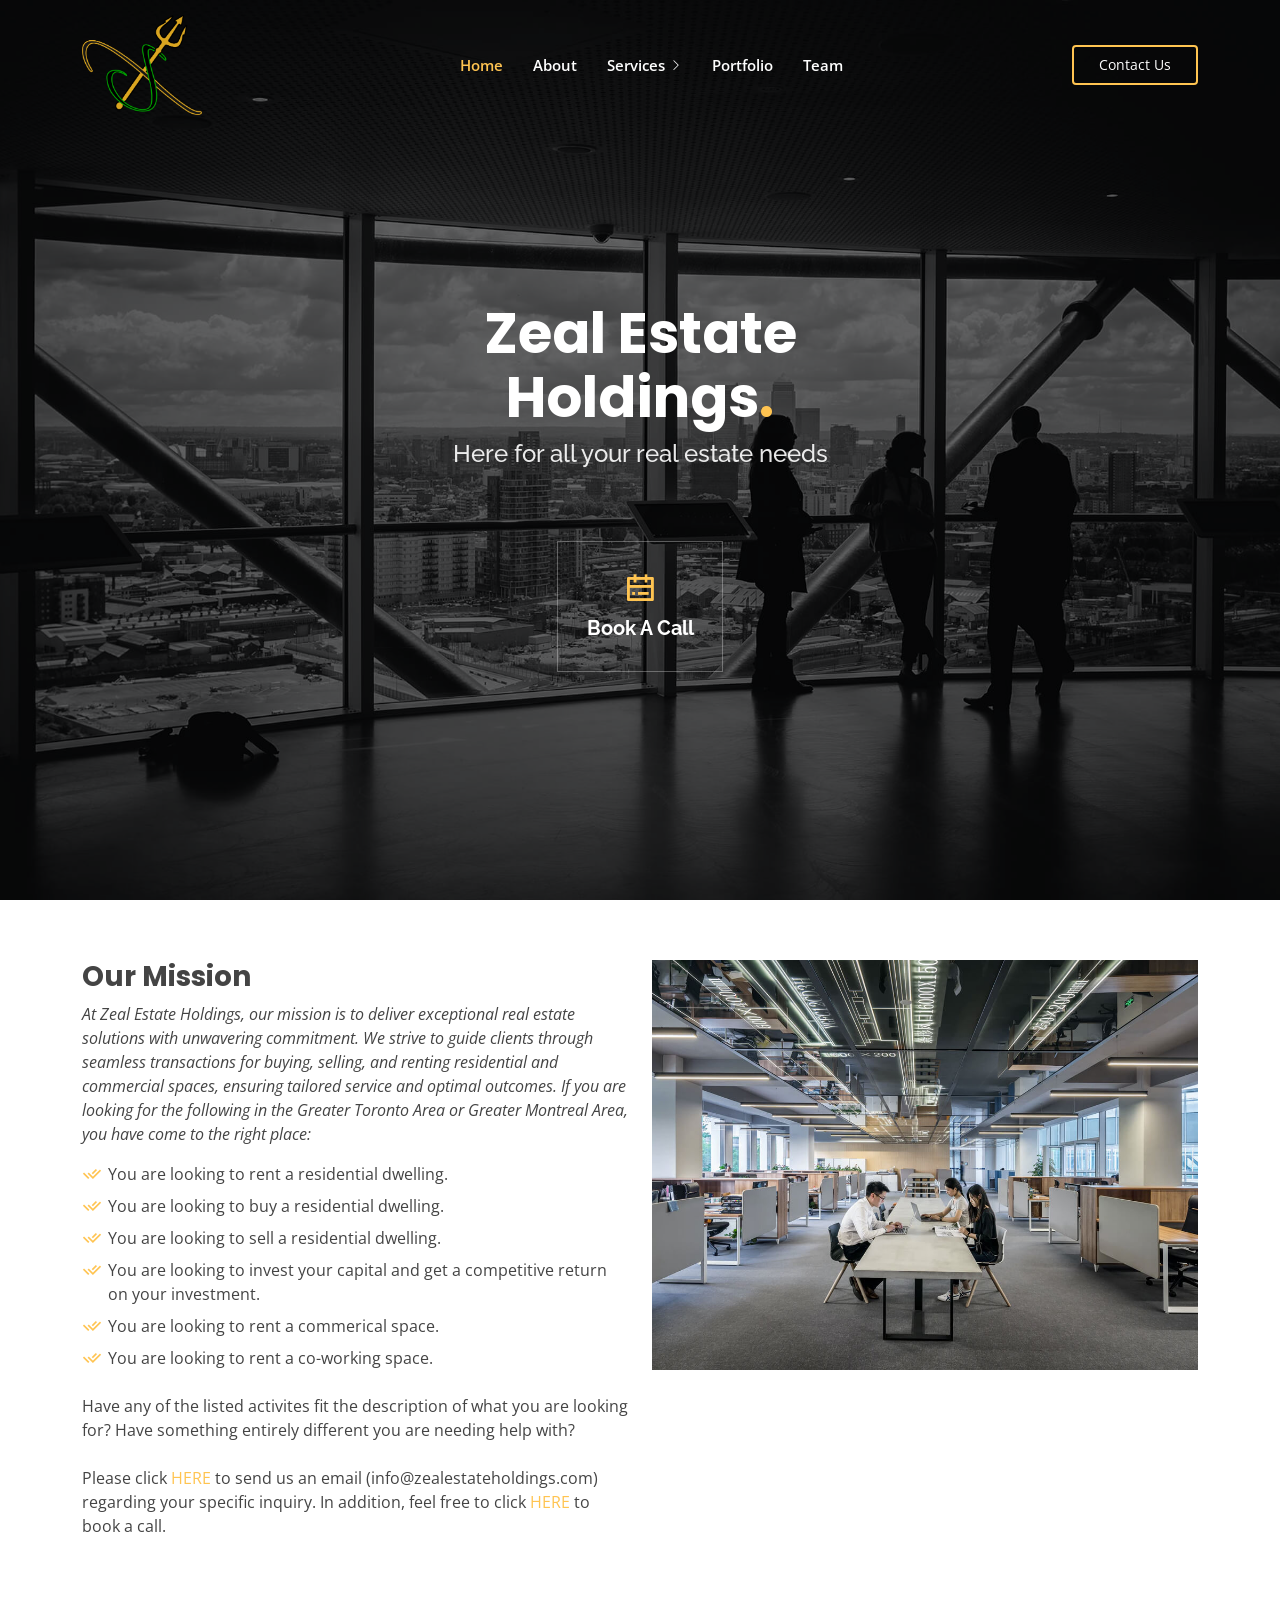
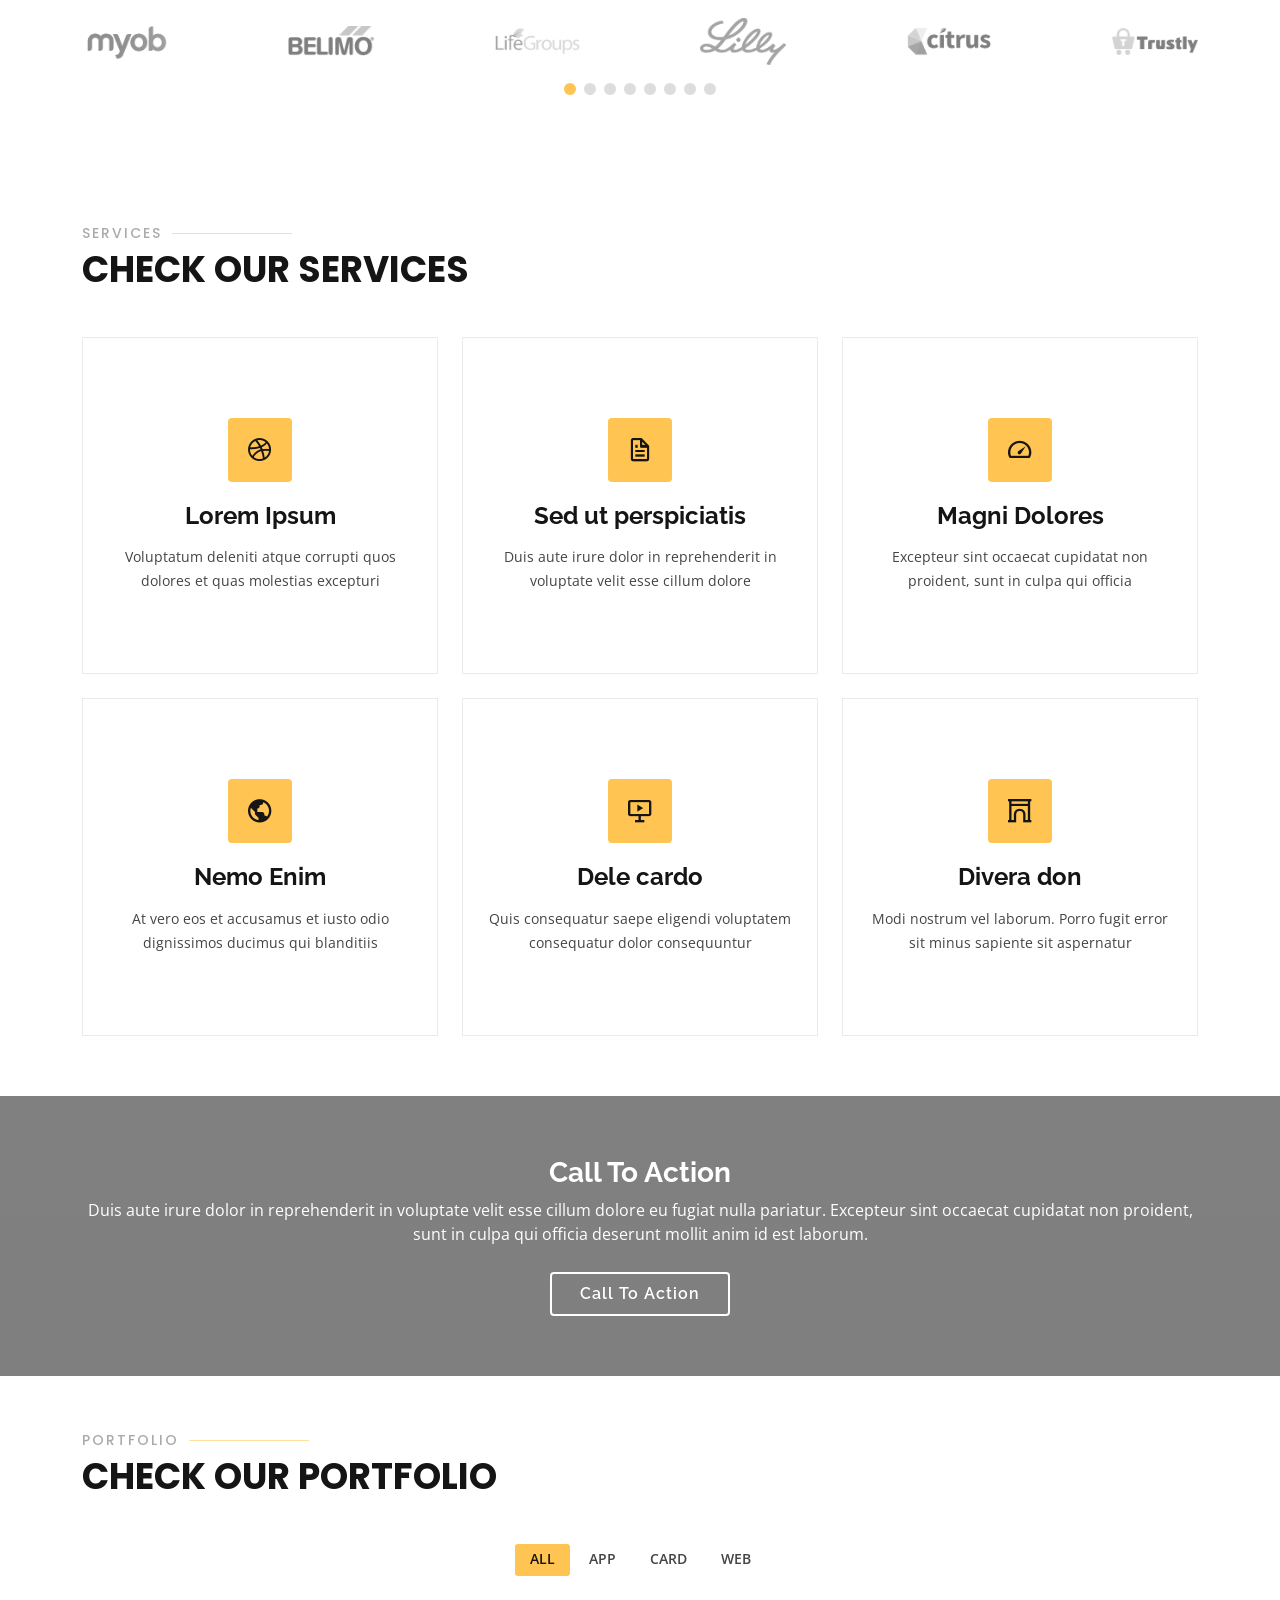
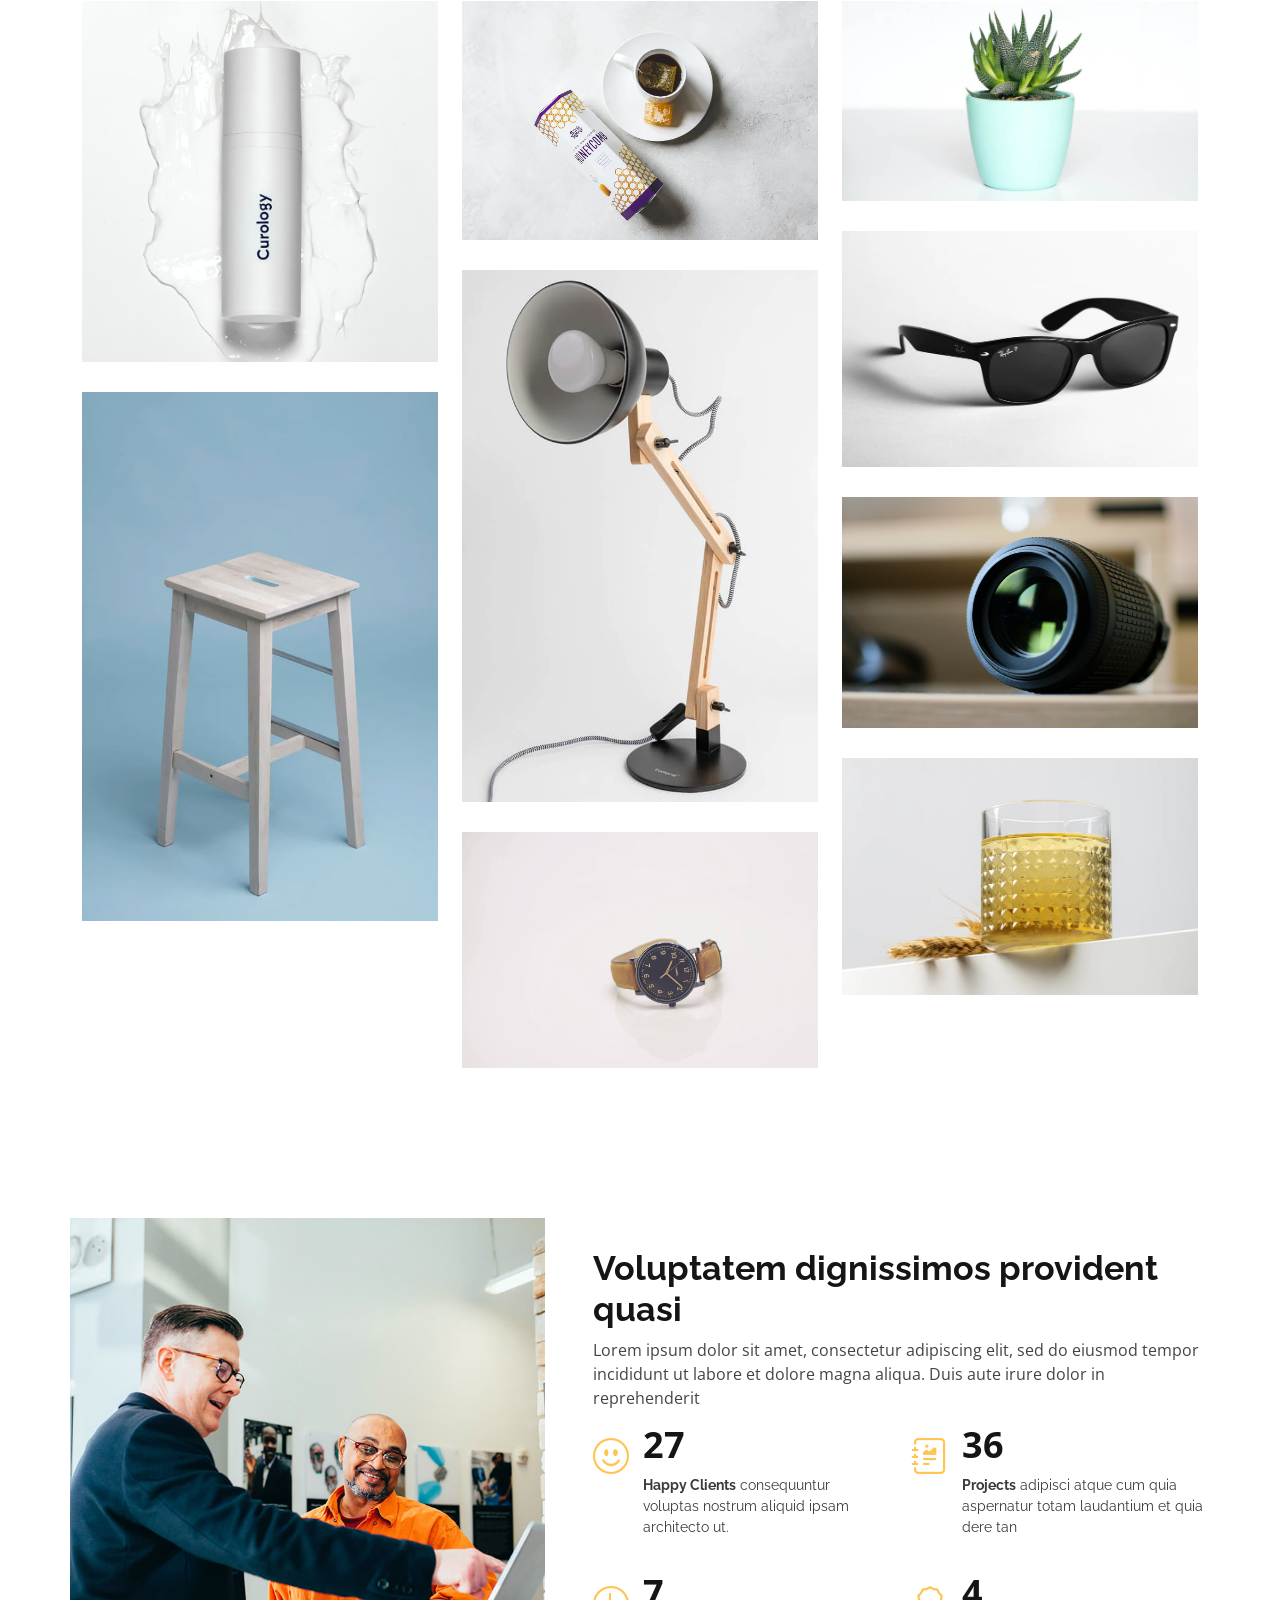
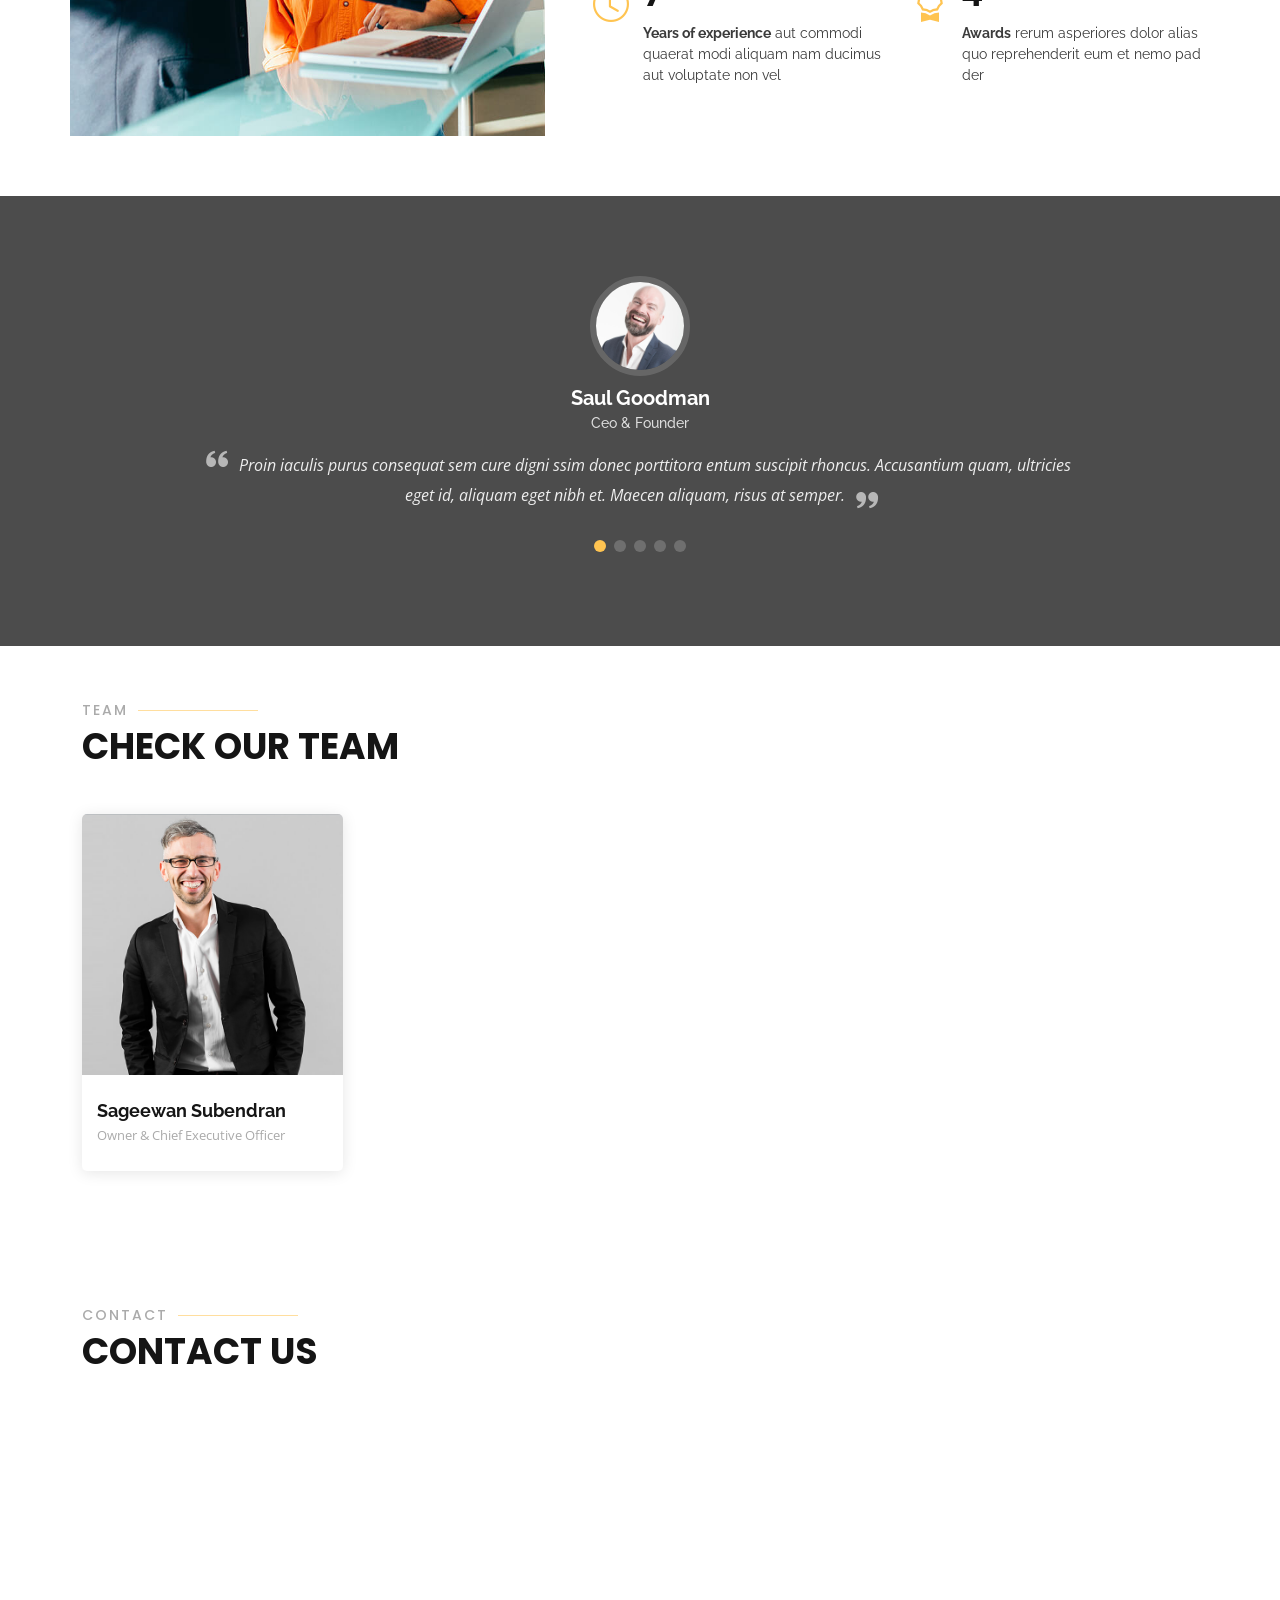
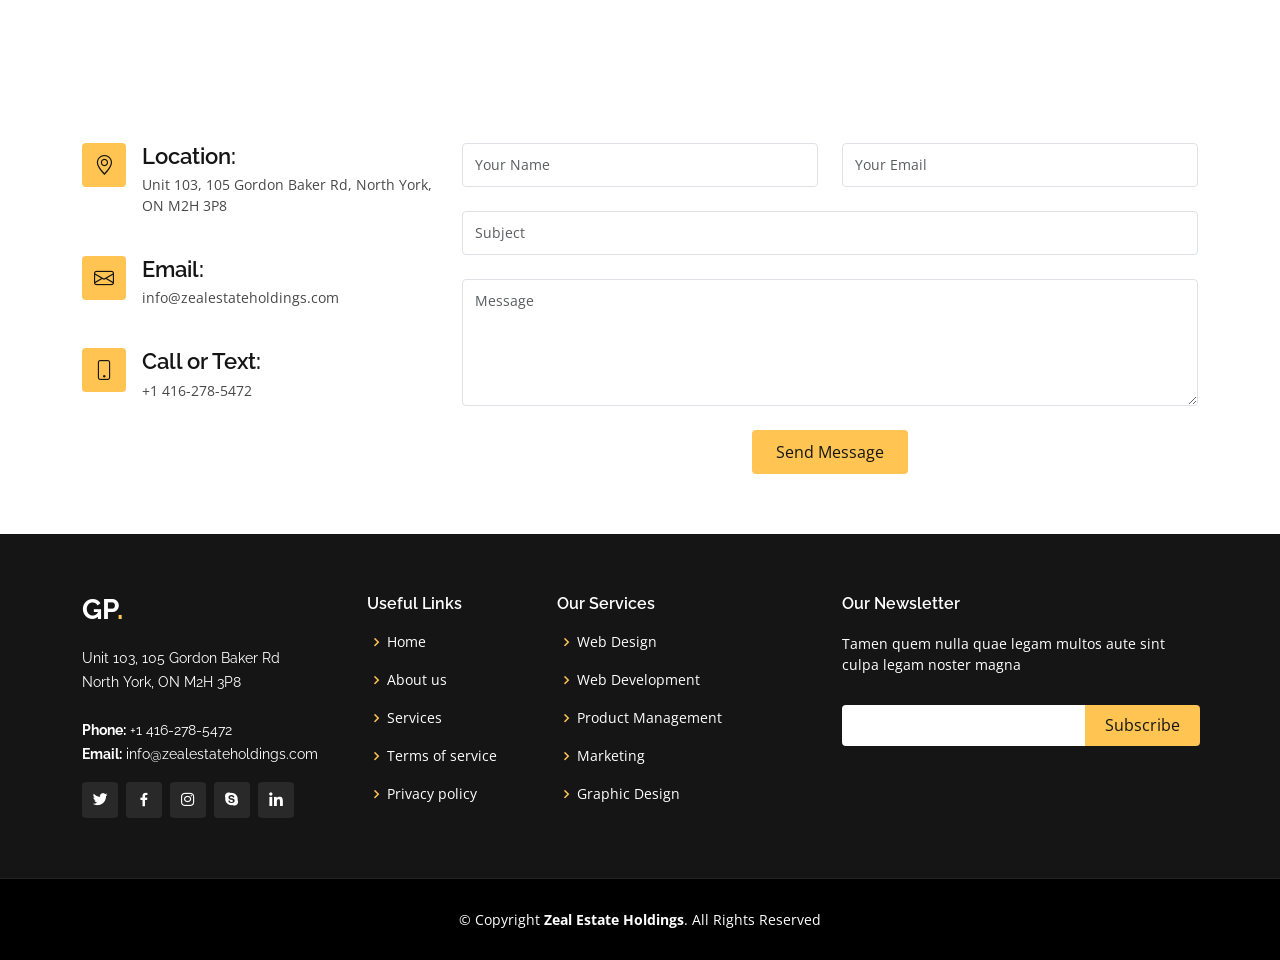
==== commit 8b01b25d: "changes to mission statement section" ====
--- a/index.html
+++ b/index.html
@@ -56,6 +56,7 @@
               <li><a href="#">Invest With Us</a></li>
               <li><a href="#">Rent A Home</a></li>
               <li><a href="#">Rent A Commercial Space</a></li>
+              <li><a href="#">Rent A Co-Working Space</a></li>
             </ul>
           </li>
           <li><a class="nav-link scrollto " href="#portfolio">Portfolio</a></li>
@@ -129,16 +130,18 @@
           <div class="col-lg-6 pt-4 pt-lg-0 order-2 order-lg-1 content" data-aos="fade-right" data-aos-delay="100">
             <h3>Our Mission</h3>
             <p class="fst-italic">
-              At Zeal Estate Holdings, our mission is to deliver exceptional real estate solutions with unwavering commitment. We strive to guide clients through seamless transactions for buying, selling, and renting residential and commercial spaces, ensuring tailored service and optimal outcomes.
+              At Zeal Estate Holdings, our mission is to deliver exceptional real estate solutions with unwavering commitment. We strive to guide clients through seamless transactions for buying, selling, and renting residential and commercial spaces, ensuring tailored service and optimal outcomes. If you are looking for the following in the Greater Toronto Area or Greater Montreal Area, you have come to the right place:
             </p>
             <ul>
-              <li><i class="ri-check-double-line"></i> Ullamco laboris nisi ut aliquip ex ea commodo consequat.</li>
-              <li><i class="ri-check-double-line"></i> Duis aute irure dolor in reprehenderit in voluptate velit.</li>
-              <li><i class="ri-check-double-line"></i> Ullamco laboris nisi ut aliquip ex ea commodo consequat. Duis aute irure dolor in reprehenderit in voluptate trideta storacalaperda mastiro dolore eu fugiat nulla pariatur.</li>
+              <li><i class="ri-check-double-line"></i> You are looking to rent a residential dwelling.</li>
+              <li><i class="ri-check-double-line"></i> You are looking to buy a residential dwelling.</li>
+              <li><i class="ri-check-double-line"></i> You are looking to sell a residential dwelling.</li>
+              <li><i class="ri-check-double-line"></i> You are looking to invest your capital and get a competitive return on your investment.</li>
+              <li><i class="ri-check-double-line"></i> You are looking to rent a commerical space.</li>
+              <li><i class="ri-check-double-line"></i> You are looking to rent a co-working space.</li>
             </ul>
             <p>
-              Ullamco laboris nisi ut aliquip ex ea commodo consequat. Duis aute irure dolor in reprehenderit in voluptate
-              velit esse cillum dolore eu fugiat nulla pariatur. Excepteur sint occaecat cupidatat non proident
+              Have any of the listed activites fit the description of what you are looking for? Have something entirely different you are needing help with? <br><br> Please click <a href="mailto:info@zealestateholdings.com">HERE</a> to send us an email (info@zealestateholdings.com) regarding your specific inquiry. In addition, feel free to click <a href="https://calendly.com/zealestateholdings">HERE</a> to book a call.
             </p>
           </div>
         </div>
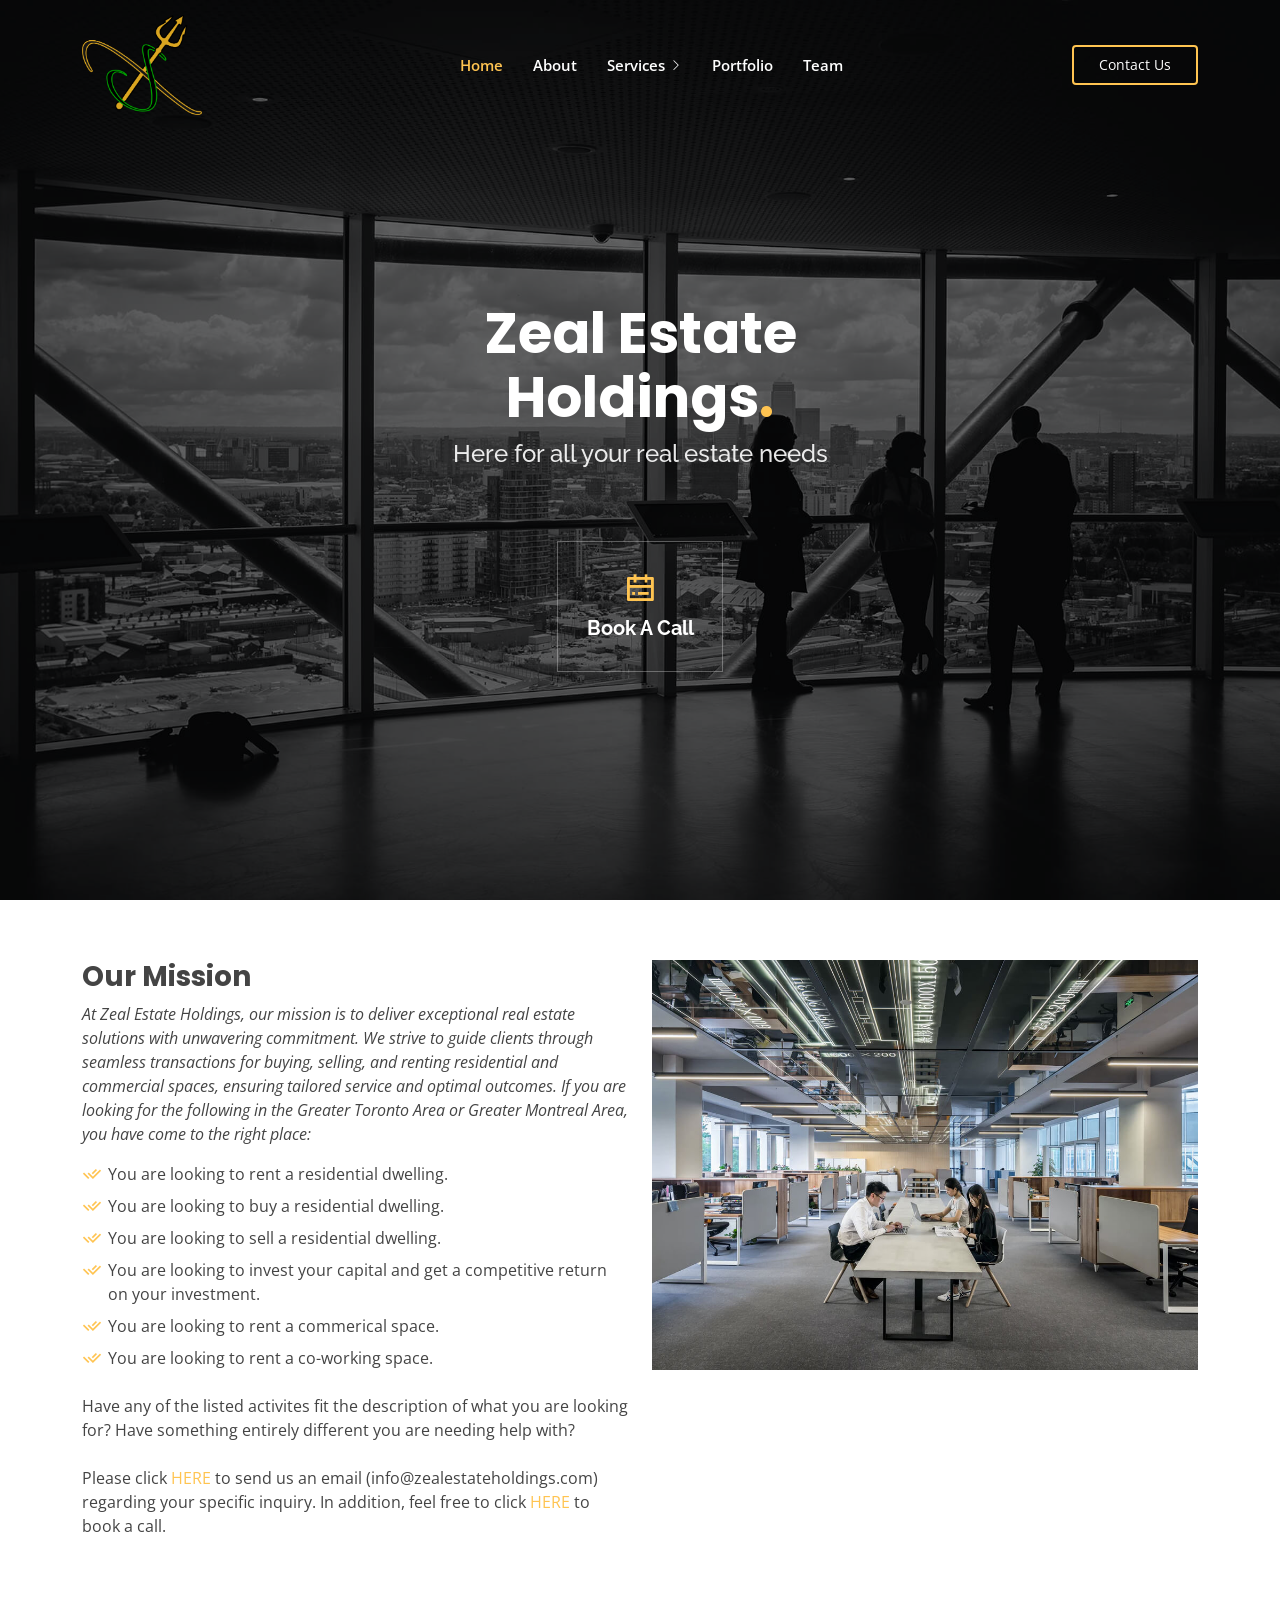
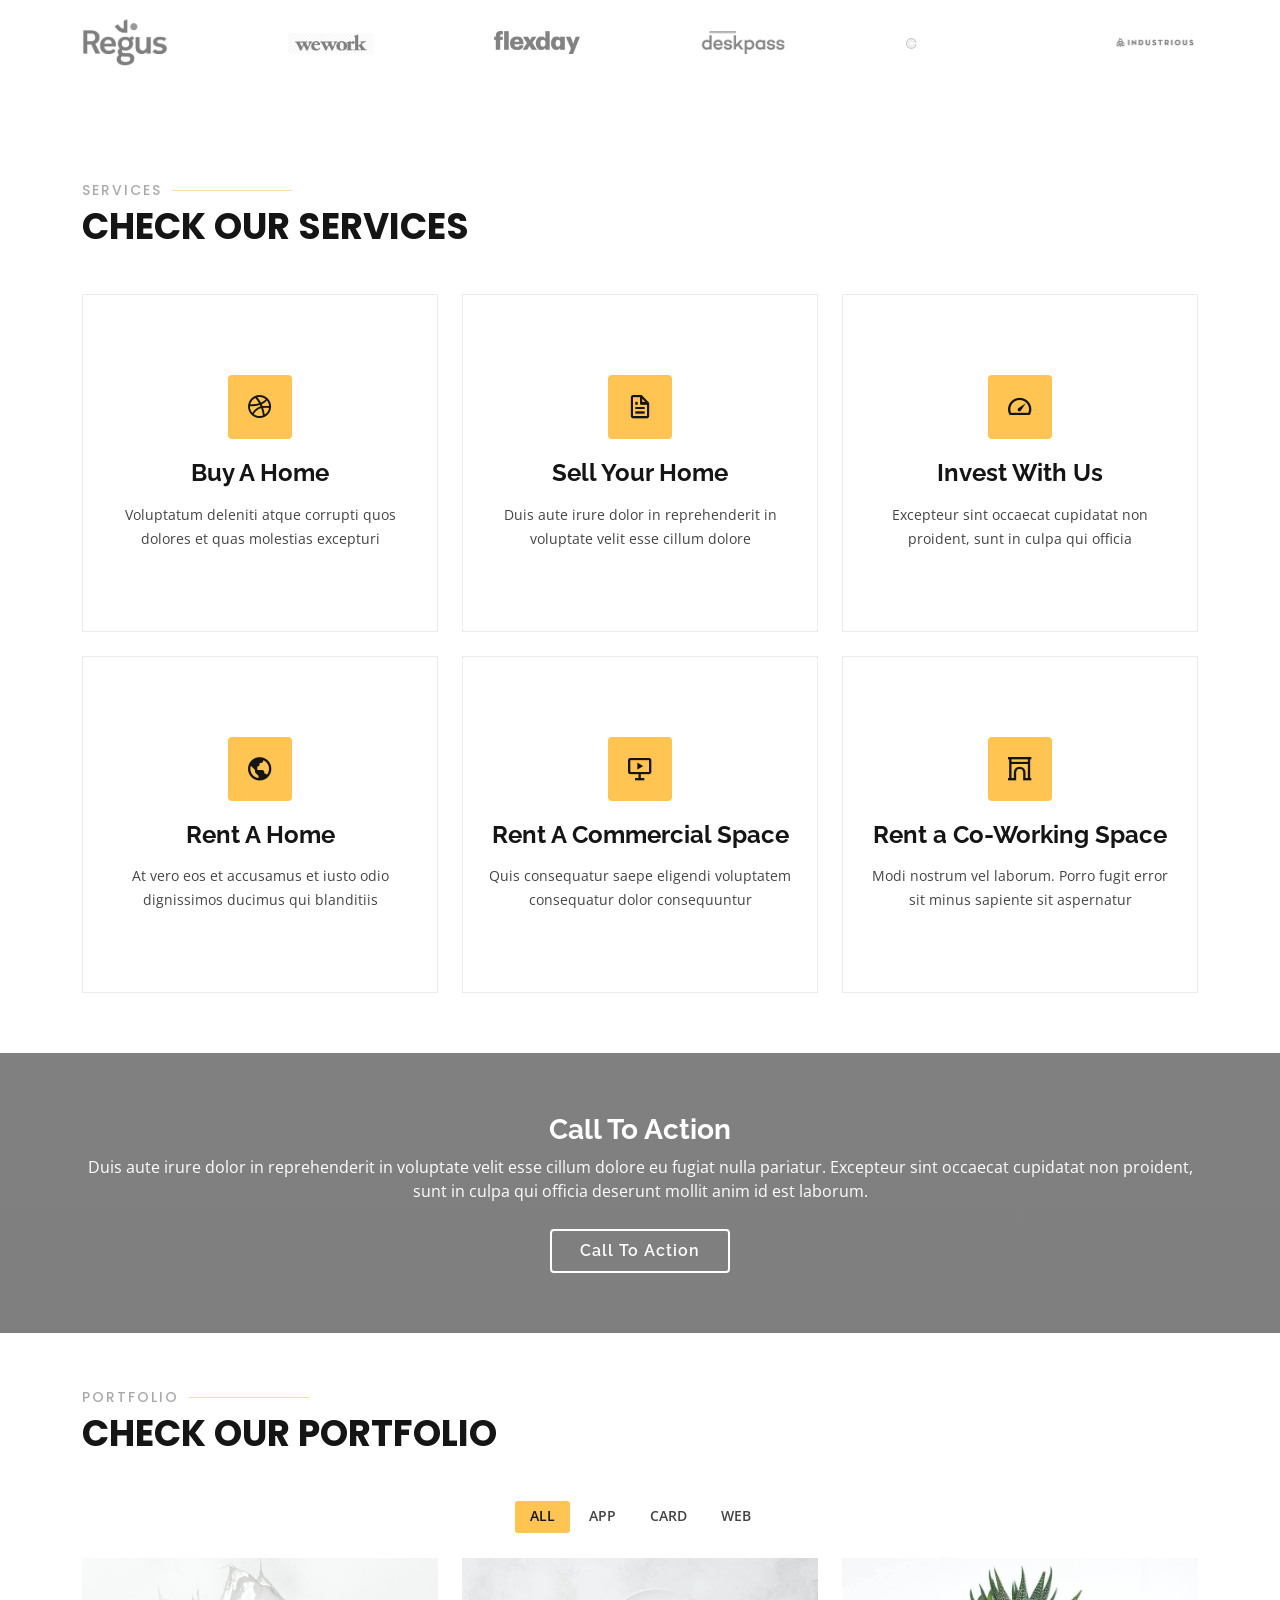
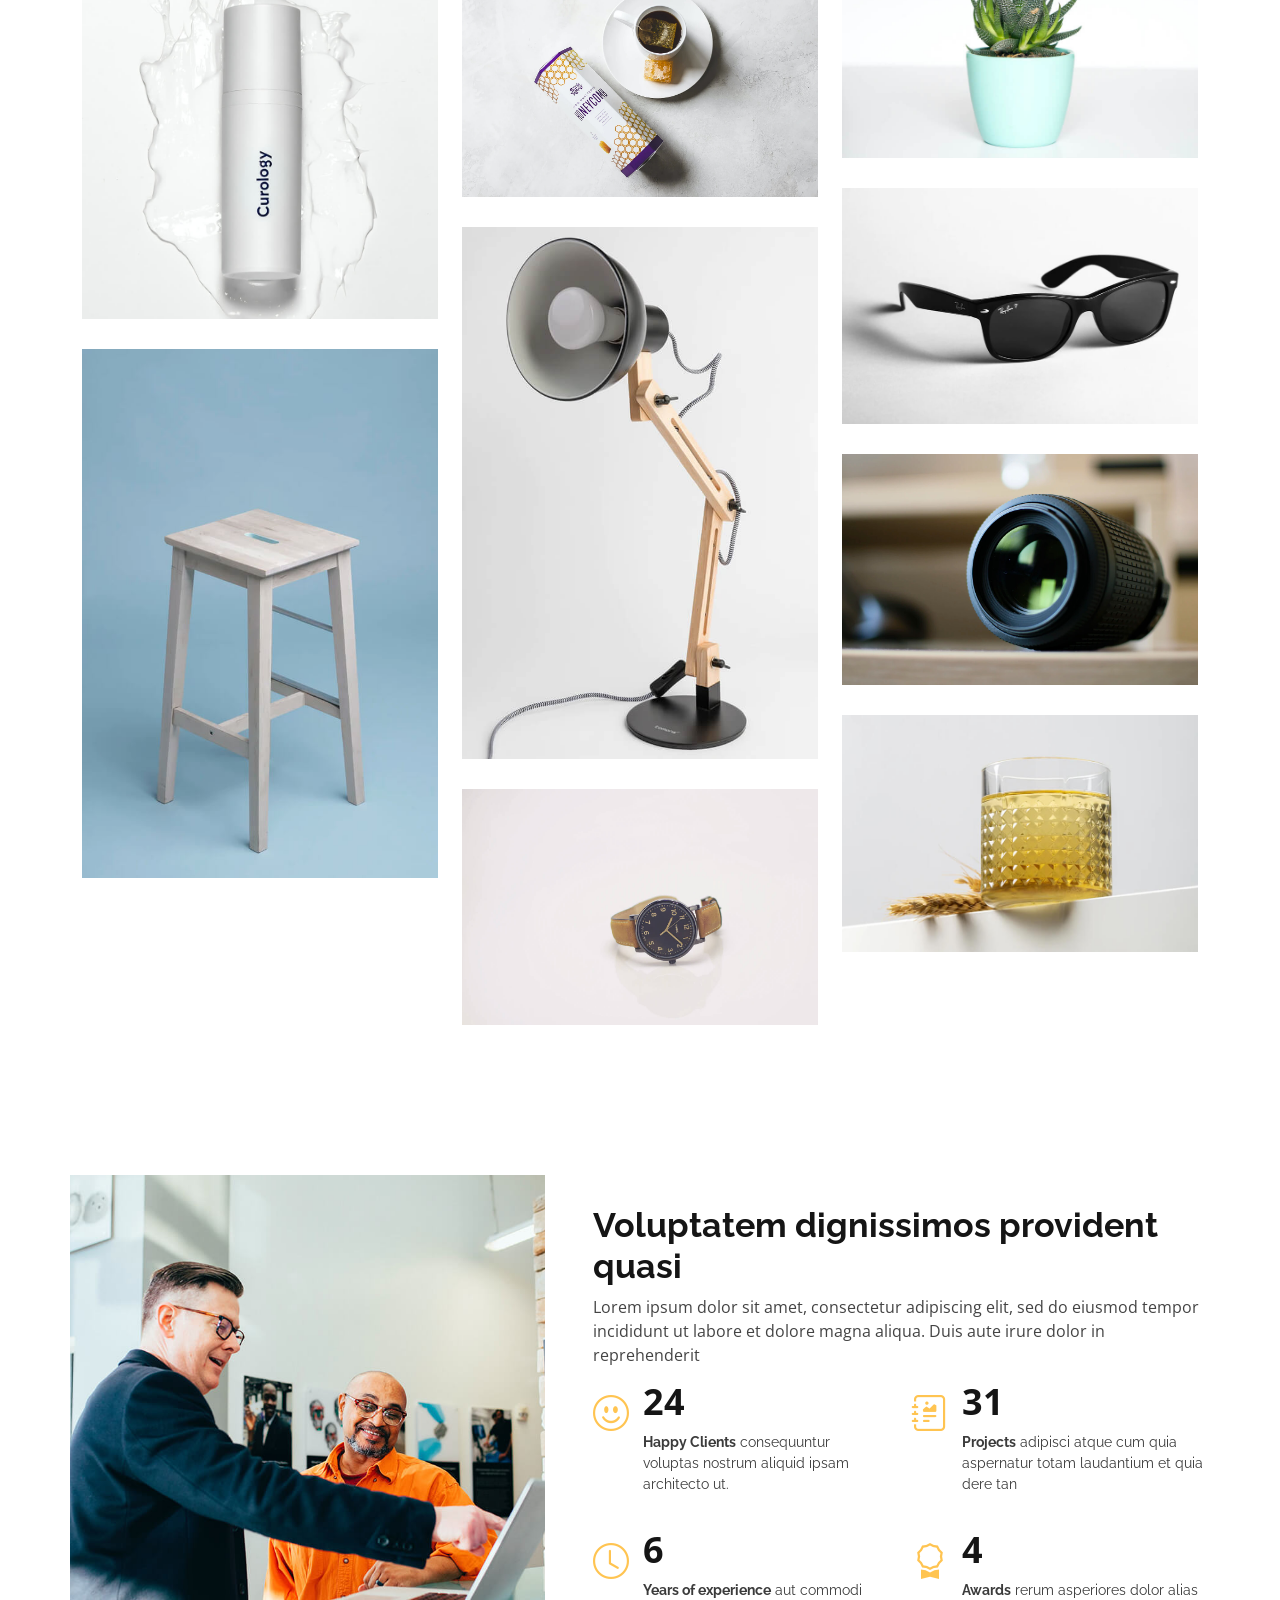
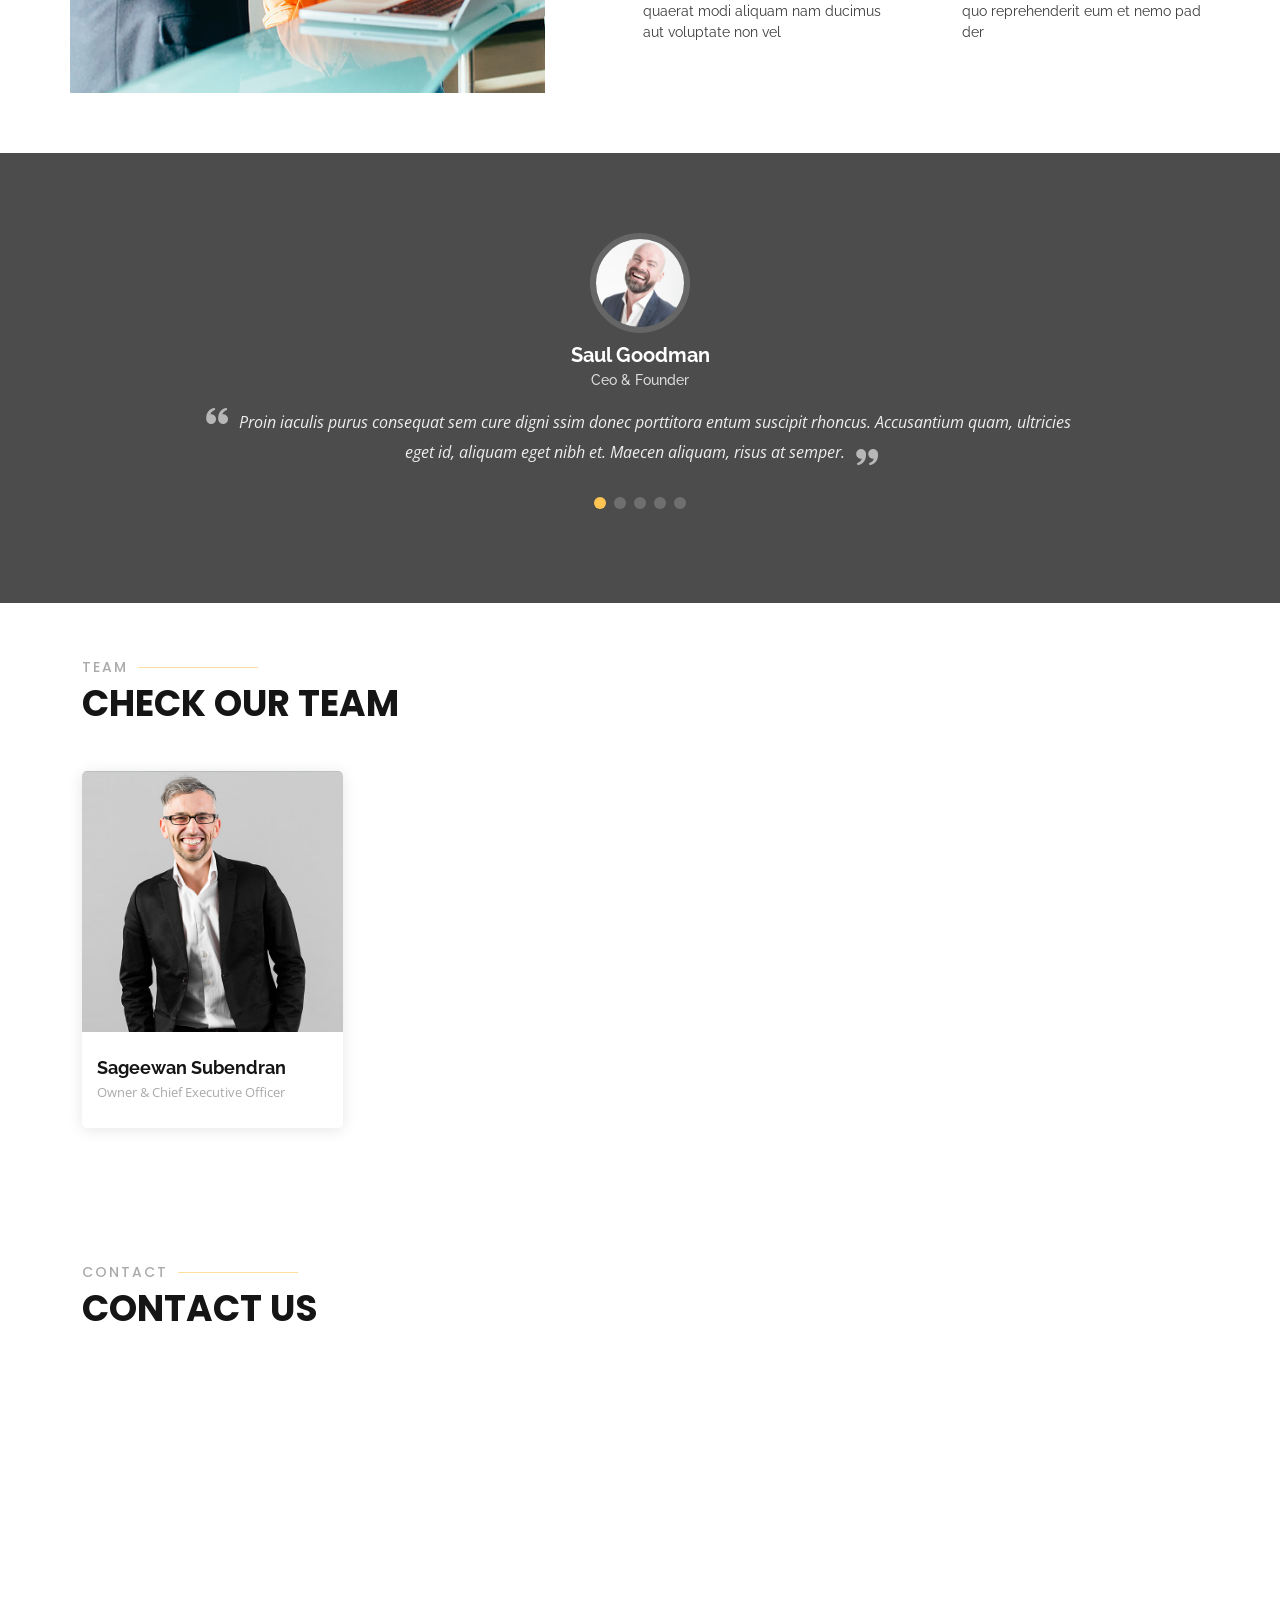
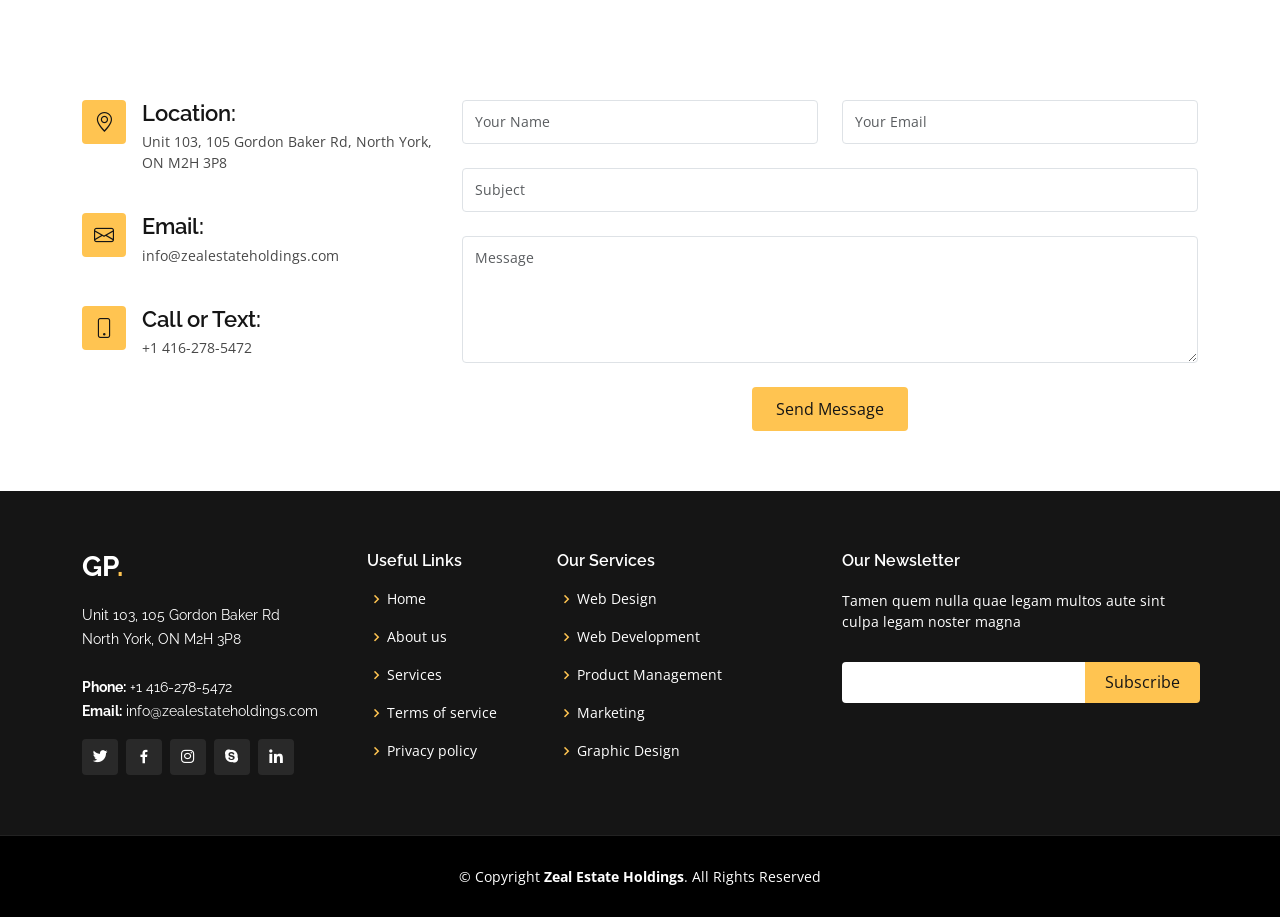
==== commit 7fee4a4a: "worked on client section and many other sections" ====
--- a/index.html
+++ b/index.html
@@ -155,20 +155,19 @@
 
         <div class="clients-slider swiper">
           <div class="swiper-wrapper align-items-center">
-            <div class="swiper-slide"><img src="assets/img/clients/client-1.png" class="img-fluid" alt=""></div>
-            <div class="swiper-slide"><img src="assets/img/clients/client-2.png" class="img-fluid" alt=""></div>
-            <div class="swiper-slide"><img src="assets/img/clients/client-3.png" class="img-fluid" alt=""></div>
-            <div class="swiper-slide"><img src="assets/img/clients/client-4.png" class="img-fluid" alt=""></div>
-            <div class="swiper-slide"><img src="assets/img/clients/client-5.png" class="img-fluid" alt=""></div>
-            <div class="swiper-slide"><img src="assets/img/clients/client-6.png" class="img-fluid" alt=""></div>
-            <div class="swiper-slide"><img src="assets/img/clients/client-7.png" class="img-fluid" alt=""></div>
-            <div class="swiper-slide"><img src="assets/img/clients/client-8.png" class="img-fluid" alt=""></div>
+            <div class="swiper-slide"></a><img src="assets/img/clients/regus.png" class="img-fluid" alt=""></div>
+            <div class="swiper-slide"></a><img src="assets/img/clients/wework.png" class="img-fluid" alt=""></div>
+            <div class="swiper-slide"></a><img src="assets/img/clients/flexday.png" class="img-fluid" alt=""></div>
+            <div class="swiper-slide"></a><img src="assets/img/clients/deskpass.png" class="img-fluid" alt=""></div>
+            <div class="swiper-slide"></a><img src="assets/img/clients/coworkingcafe.png" class="img-fluid" alt=""></div>
+            <div class="swiper-slide"></a><img src="assets/img/clients/industrious.png" class="img-fluid" alt=""></div>
           </div>
           <div class="swiper-pagination"></div>
         </div>
 
       </div>
-    </section><!-- End Clients Section -->
+    </section>
+    <!-- End Clients Section -->
 
     <!-- ======= Features Section ======= -->
 
@@ -220,7 +219,7 @@
           <div class="col-lg-4 col-md-6 d-flex align-items-stretch" data-aos="zoom-in" data-aos-delay="100">
             <div class="icon-box">
               <div class="icon"><i class="bx bxl-dribbble"></i></div>
-              <h4><a href="">Lorem Ipsum</a></h4>
+              <h4><a href="">Buy A Home</a></h4>
               <p>Voluptatum deleniti atque corrupti quos dolores et quas molestias excepturi</p>
             </div>
           </div>
@@ -228,7 +227,7 @@
           <div class="col-lg-4 col-md-6 d-flex align-items-stretch mt-4 mt-md-0" data-aos="zoom-in" data-aos-delay="200">
             <div class="icon-box">
               <div class="icon"><i class="bx bx-file"></i></div>
-              <h4><a href="">Sed ut perspiciatis</a></h4>
+              <h4><a href="">Sell Your Home</a></h4>
               <p>Duis aute irure dolor in reprehenderit in voluptate velit esse cillum dolore</p>
             </div>
           </div>
@@ -236,7 +235,7 @@
           <div class="col-lg-4 col-md-6 d-flex align-items-stretch mt-4 mt-lg-0" data-aos="zoom-in" data-aos-delay="300">
             <div class="icon-box">
               <div class="icon"><i class="bx bx-tachometer"></i></div>
-              <h4><a href="">Magni Dolores</a></h4>
+              <h4><a href="">Invest With Us</a></h4>
               <p>Excepteur sint occaecat cupidatat non proident, sunt in culpa qui officia</p>
             </div>
           </div>
@@ -244,7 +243,7 @@
           <div class="col-lg-4 col-md-6 d-flex align-items-stretch mt-4" data-aos="zoom-in" data-aos-delay="100">
             <div class="icon-box">
               <div class="icon"><i class="bx bx-world"></i></div>
-              <h4><a href="">Nemo Enim</a></h4>
+              <h4><a href="">Rent A Home</a></h4>
               <p>At vero eos et accusamus et iusto odio dignissimos ducimus qui blanditiis</p>
             </div>
           </div>
@@ -252,7 +251,7 @@
           <div class="col-lg-4 col-md-6 d-flex align-items-stretch mt-4" data-aos="zoom-in" data-aos-delay="200">
             <div class="icon-box">
               <div class="icon"><i class="bx bx-slideshow"></i></div>
-              <h4><a href="">Dele cardo</a></h4>
+              <h4><a href="">Rent A Commercial Space</a></h4>
               <p>Quis consequatur saepe eligendi voluptatem consequatur dolor consequuntur</p>
             </div>
           </div>
@@ -260,7 +259,7 @@
           <div class="col-lg-4 col-md-6 d-flex align-items-stretch mt-4" data-aos="zoom-in" data-aos-delay="300">
             <div class="icon-box">
               <div class="icon"><i class="bx bx-arch"></i></div>
-              <h4><a href="">Divera don</a></h4>
+              <h4><a href="">Rent a Co-Working Space</a></h4>
               <p>Modi nostrum vel laborum. Porro fugit error sit minus sapiente sit aspernatur</p>
             </div>
           </div>
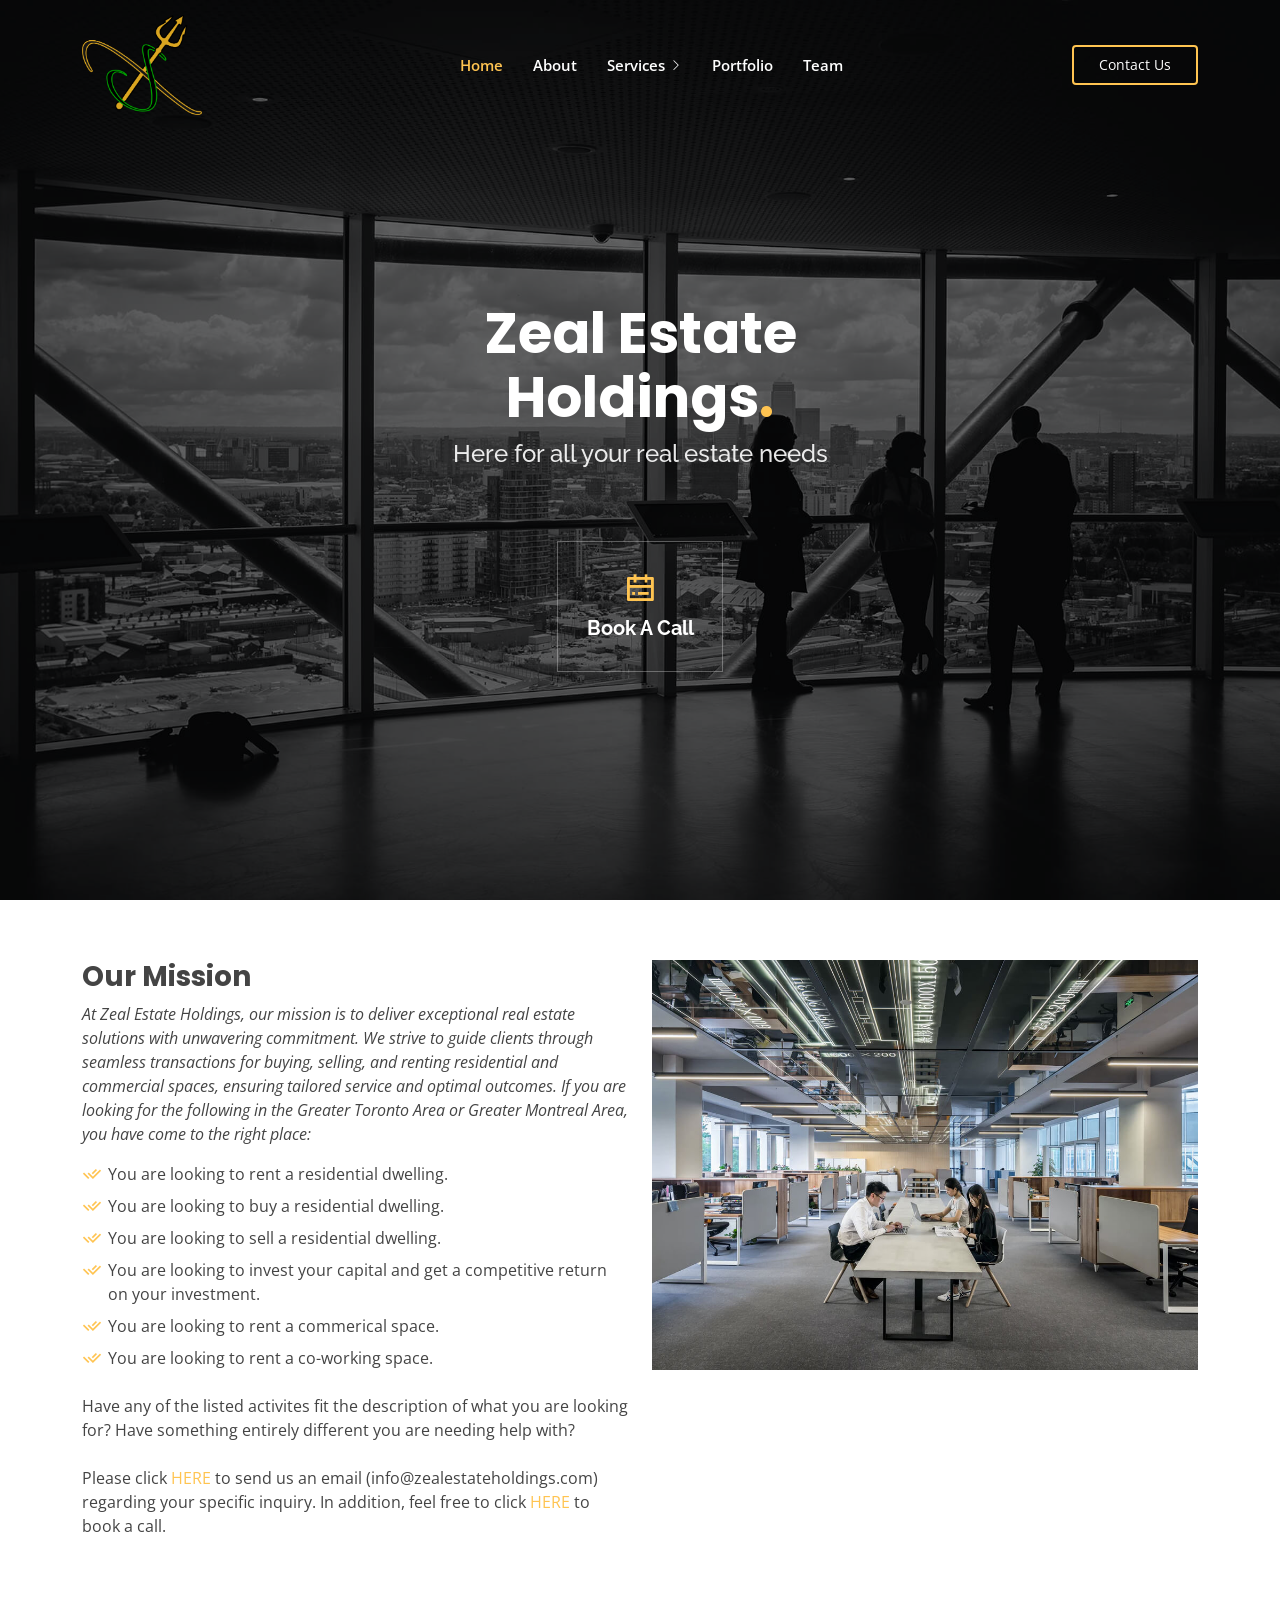
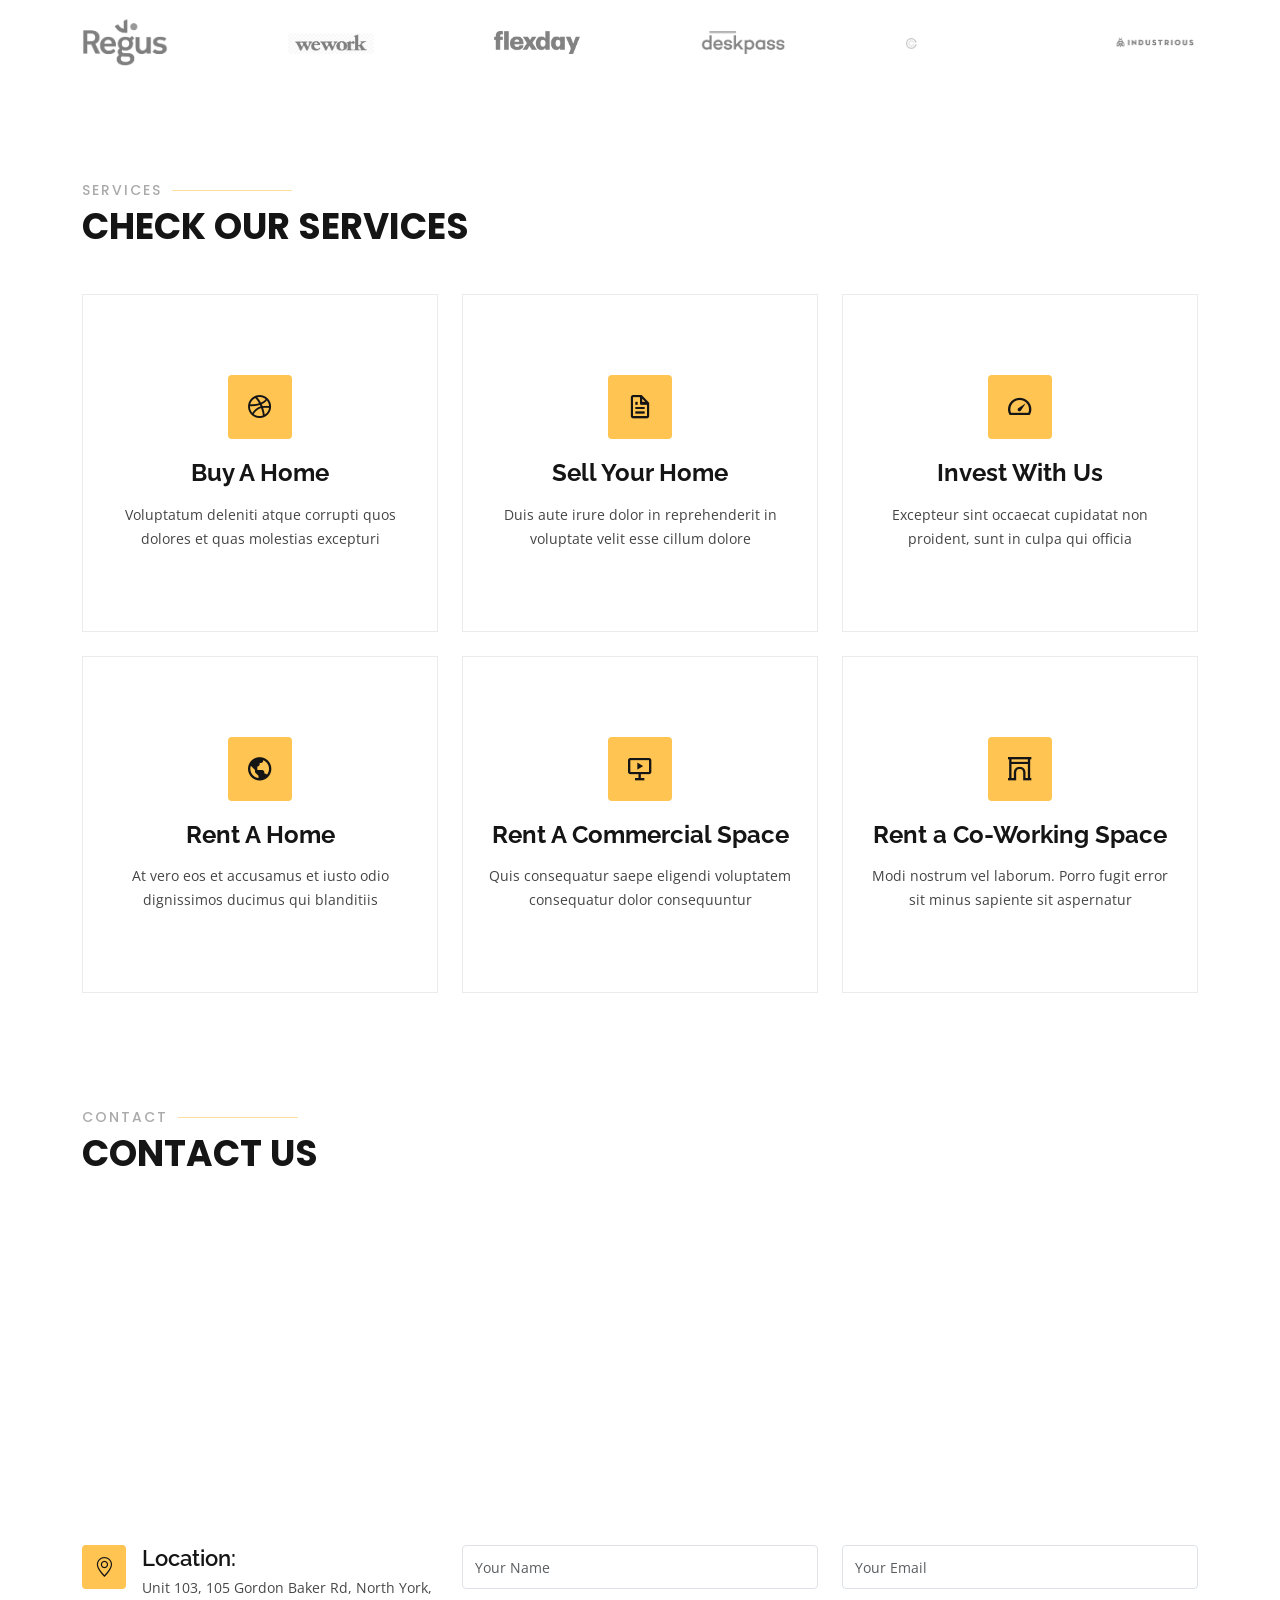
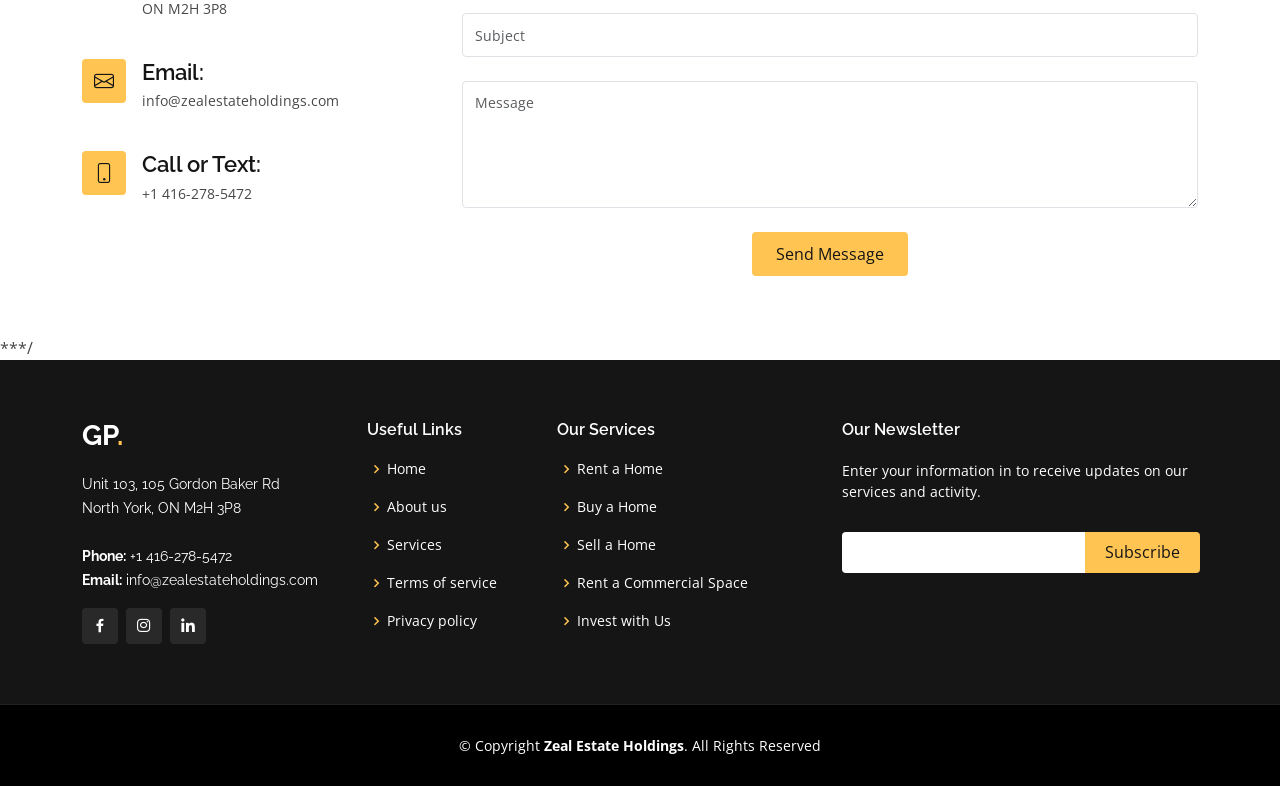
==== commit d3f149bf: "commenting out sections incomplete temporary" ====
--- a/index.html
+++ b/index.html
@@ -267,9 +267,13 @@
         </div>
 
       </div>
-    </section><!-- End Services Section -->
-
+    </section>
+    
+    <!-- End Services Section -->
+    <!-- UNDER CONSTRUCTION COMMENTING OUT everything below -->
+   
     <!-- ======= Cta Section ======= -->
+     <!--
     <section id="cta" class="cta">
       <div class="container" data-aos="zoom-in">
 
@@ -280,9 +284,11 @@
         </div>
 
       </div>
-    </section><!-- End Cta Section -->
+    </section>-->
+    <!-- End Cta Section -->
 
     <!-- ======= Portfolio Section ======= -->
+    <!--
     <section id="portfolio" class="portfolio">
       <div class="container" data-aos="fade-up">
 
@@ -433,9 +439,11 @@
         </div>
 
       </div>
-    </section><!-- End Portfolio Section -->
+    </section>-->
+    <!-- End Portfolio Section -->
 
     <!-- ======= Counts Section ======= -->
+    <!--
     <section id="counts" class="counts">
       <div class="container" data-aos="fade-up">
 
@@ -480,14 +488,16 @@
                   </div>
                 </div>
               </div>
-            </div><!-- End .content-->
-          </div>
-        </div>
-
-      </div>
-    </section><!-- End Counts Section -->
+            </div>
+          </div>
+        </div>
+
+      </div>
+    </section>-->
+    <!-- End Counts Section -->
 
     <!-- ======= Testimonials Section ======= -->
+    <!--
     <section id="testimonials" class="testimonials">
       <div class="container" data-aos="zoom-in">
 
@@ -505,8 +515,10 @@
                   <i class="bx bxs-quote-alt-right quote-icon-right"></i>
                 </p>
               </div>
-            </div><!-- End testimonial item -->
-
+            </div>-->
+            <!-- End testimonial item -->
+
+            <!--
             <div class="swiper-slide">
               <div class="testimonial-item">
                 <img src="assets/img/testimonials/testimonials-2.jpg" class="testimonial-img" alt="">
@@ -518,8 +530,9 @@
                   <i class="bx bxs-quote-alt-right quote-icon-right"></i>
                 </p>
               </div>
-            </div><!-- End testimonial item -->
-
+            </div>-->
+            <!-- End testimonial item -->
+            <!--
             <div class="swiper-slide">
               <div class="testimonial-item">
                 <img src="assets/img/testimonials/testimonials-3.jpg" class="testimonial-img" alt="">
@@ -531,8 +544,10 @@
                   <i class="bx bxs-quote-alt-right quote-icon-right"></i>
                 </p>
               </div>
-            </div><!-- End testimonial item -->
-
+            </div>-->
+            <!-- End testimonial item -->
+
+            <!--
             <div class="swiper-slide">
               <div class="testimonial-item">
                 <img src="assets/img/testimonials/testimonials-4.jpg" class="testimonial-img" alt="">
@@ -544,8 +559,9 @@
                   <i class="bx bxs-quote-alt-right quote-icon-right"></i>
                 </p>
               </div>
-            </div><!-- End testimonial item -->
-
+            </div>-->
+            <!-- End testimonial item -->
+            <!--
             <div class="swiper-slide">
               <div class="testimonial-item">
                 <img src="assets/img/testimonials/testimonials-5.jpg" class="testimonial-img" alt="">
@@ -557,15 +573,19 @@
                   <i class="bx bxs-quote-alt-right quote-icon-right"></i>
                 </p>
               </div>
-            </div><!-- End testimonial item -->
+            </div>-->
+            <!-- End testimonial item -->
+            <!--
           </div>
           <div class="swiper-pagination"></div>
         </div>
 
       </div>
-    </section><!-- End Testimonials Section -->
+    </section>-->
+    <!-- End Testimonials Section -->
 
     <!-- ======= Team Section ======= -->
+    <!--
     <section id="team" class="team">
       <div class="container" data-aos="fade-up">
 
@@ -581,7 +601,6 @@
               <div class="member-img">
                 <img src="assets/img/team/team-1.jpg" class="img-fluid" alt="">
                 <div class="social">
-                  <!--<a href=""><i class="bi bi-twitter"></i></a>-->
                   <a href="https://www.facebook.com/saj.suben" target="_blank"><i class="bi bi-facebook"></i></a>
                   <a href="https://www.instagram.com/saj_suben/" target="_blank"><i class="bi bi-instagram"></i></a>
                   <a href="https://www.linkedin.com/in/sageewan-subendran-823188117/" target="_blank"><i class="bi bi-linkedin"></i></a>
@@ -593,6 +612,7 @@
               </div>
             </div>
           </div>
+          -->
 
           <!--
           <div class="col-lg-3 col-md-6 d-flex align-items-stretch">
@@ -648,9 +668,11 @@
               </div>
             </div>
           </div>-->
-        </div>
-      </div>
-    </section><!-- End Team Section -->
+          <!--
+        </div>
+      </div>
+    </section>-->
+    <!-- End Team Section -->
 
     <!-- ======= Contact Section ======= -->
     <section id="contact" class="contact">
@@ -725,6 +747,7 @@
 
   </main><!-- End #main -->
 
+  ***/
   <!-- ======= Footer ======= -->
   <footer id="footer">
     <div class="footer-top">
@@ -741,11 +764,9 @@
                 <strong>Email:</strong> info@zealestateholdings.com<br>
               </p>
               <div class="social-links mt-3">
-                <a href="#" class="twitter"><i class="bx bxl-twitter"></i></a>
                 <a href="#" class="facebook"><i class="bx bxl-facebook"></i></a>
                 <a href="#" class="instagram"><i class="bx bxl-instagram"></i></a>
-                <a href="#" class="google-plus"><i class="bx bxl-skype"></i></a>
-                <a href="#" class="linkedin"><i class="bx bxl-linkedin"></i></a>
+                <a href="https://www.linkedin.com/company/104807792" class="linkedin"><i class="bx bxl-linkedin"></i></a>
               </div>
             </div>
           </div>
@@ -764,17 +785,17 @@
           <div class="col-lg-3 col-md-6 footer-links">
             <h4>Our Services</h4>
             <ul>
-              <li><i class="bx bx-chevron-right"></i> <a href="#">Web Design</a></li>
-              <li><i class="bx bx-chevron-right"></i> <a href="#">Web Development</a></li>
-              <li><i class="bx bx-chevron-right"></i> <a href="#">Product Management</a></li>
-              <li><i class="bx bx-chevron-right"></i> <a href="#">Marketing</a></li>
-              <li><i class="bx bx-chevron-right"></i> <a href="#">Graphic Design</a></li>
+              <li><i class="bx bx-chevron-right"></i> <a href="#">Rent a Home</a></li>
+              <li><i class="bx bx-chevron-right"></i> <a href="#">Buy a Home</a></li>
+              <li><i class="bx bx-chevron-right"></i> <a href="#">Sell a Home</a></li>
+              <li><i class="bx bx-chevron-right"></i> <a href="#">Rent a Commercial Space</a></li>
+              <li><i class="bx bx-chevron-right"></i> <a href="#">Invest with Us</a></li>
             </ul>
           </div>
 
           <div class="col-lg-4 col-md-6 footer-newsletter">
             <h4>Our Newsletter</h4>
-            <p>Tamen quem nulla quae legam multos aute sint culpa legam noster magna</p>
+            <p>Enter your information in to receive updates on our services and activity.</p>
             <form action="" method="post">
               <input type="email" name="email"><input type="submit" value="Subscribe">
             </form>
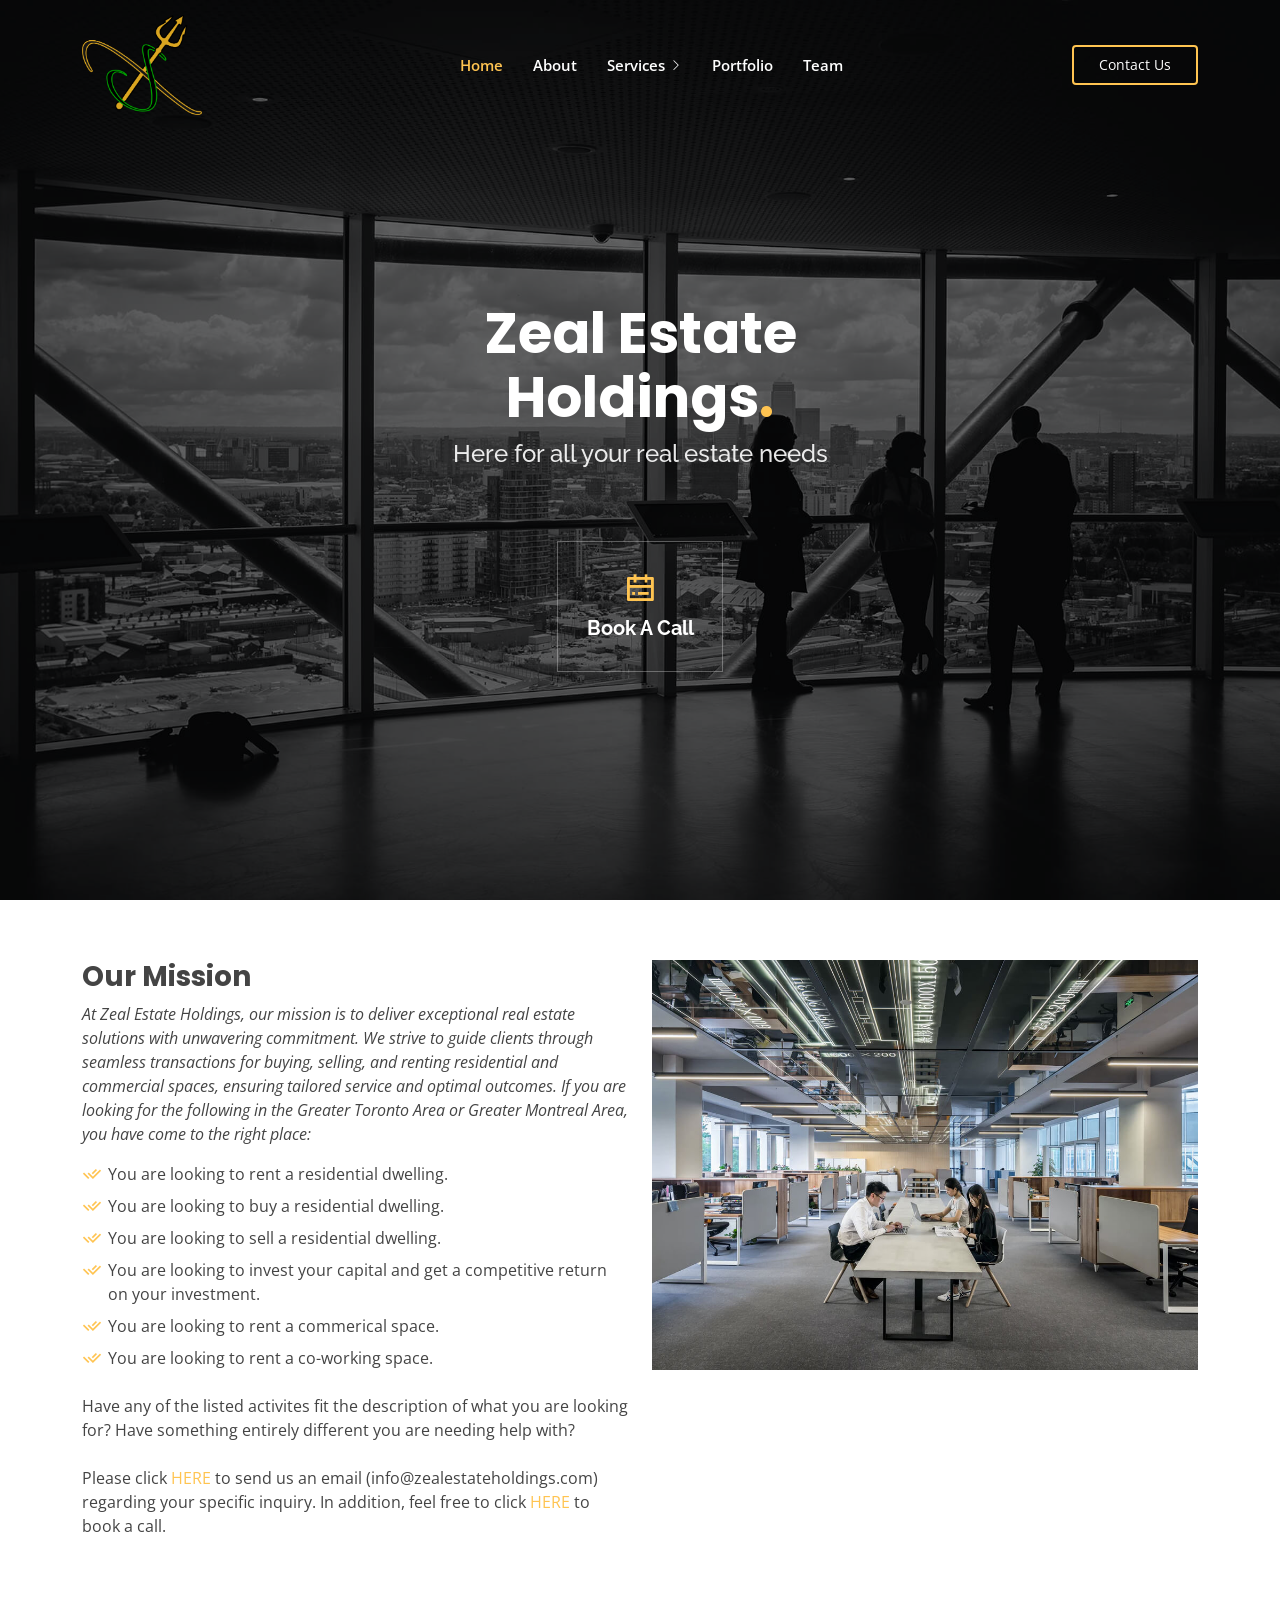
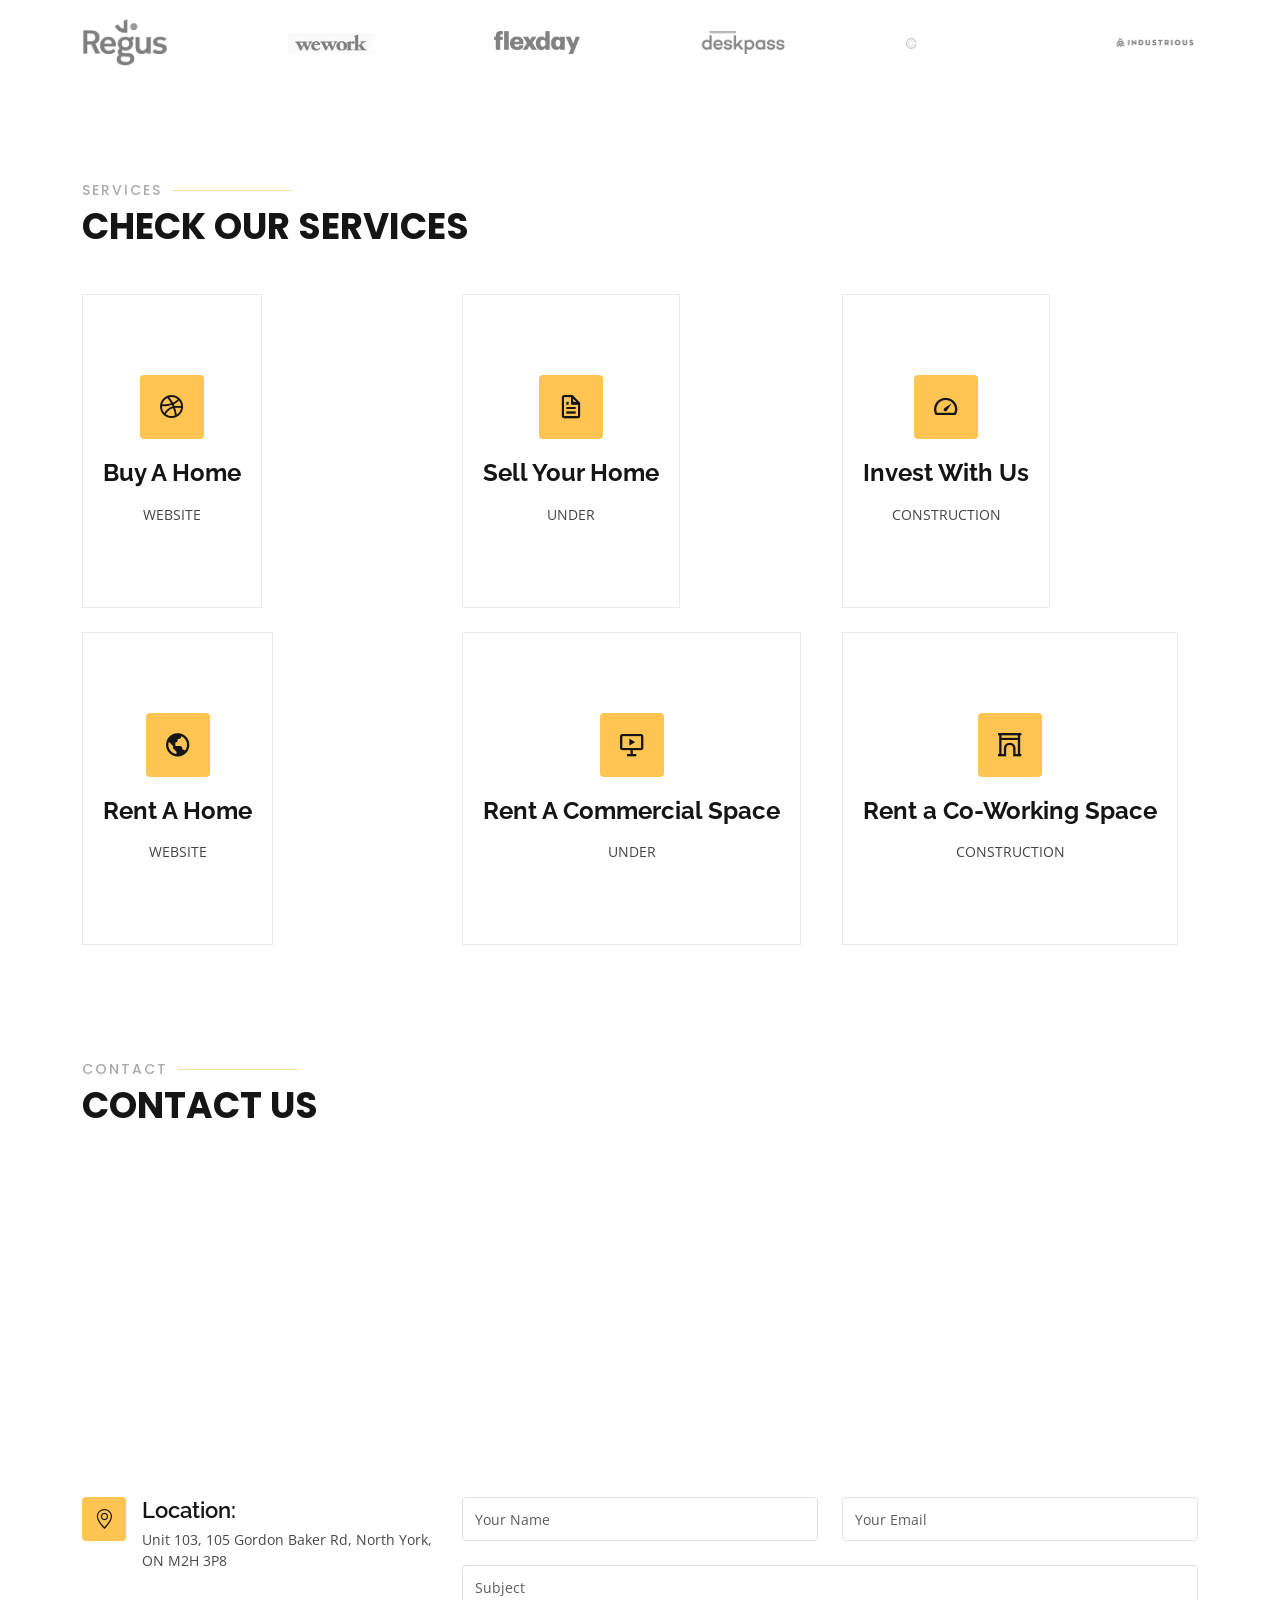
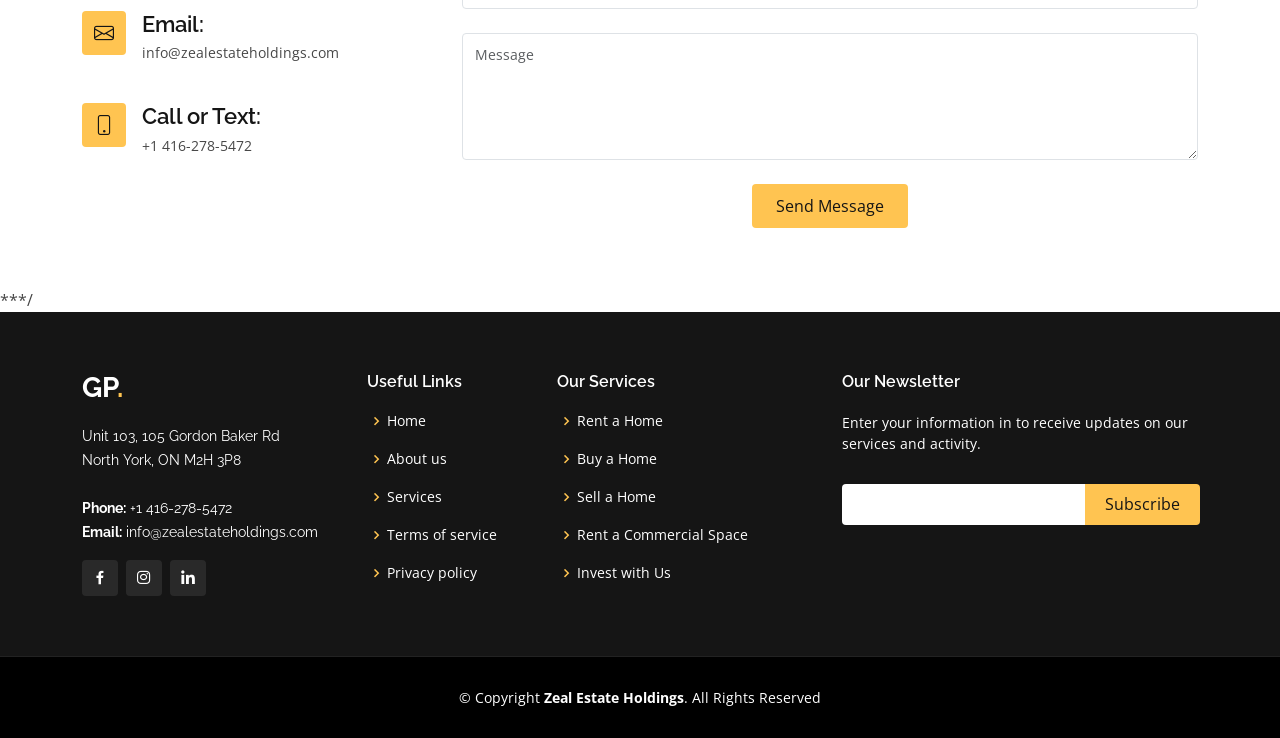
==== commit e6a006c8: "website under construction message" ====
--- a/index.html
+++ b/index.html
@@ -220,7 +220,7 @@
             <div class="icon-box">
               <div class="icon"><i class="bx bxl-dribbble"></i></div>
               <h4><a href="">Buy A Home</a></h4>
-              <p>Voluptatum deleniti atque corrupti quos dolores et quas molestias excepturi</p>
+              <p>WEBSITE</p>
             </div>
           </div>
 
@@ -228,7 +228,7 @@
             <div class="icon-box">
               <div class="icon"><i class="bx bx-file"></i></div>
               <h4><a href="">Sell Your Home</a></h4>
-              <p>Duis aute irure dolor in reprehenderit in voluptate velit esse cillum dolore</p>
+              <p>UNDER</p>
             </div>
           </div>
 
@@ -236,7 +236,7 @@
             <div class="icon-box">
               <div class="icon"><i class="bx bx-tachometer"></i></div>
               <h4><a href="">Invest With Us</a></h4>
-              <p>Excepteur sint occaecat cupidatat non proident, sunt in culpa qui officia</p>
+              <p>CONSTRUCTION</p>
             </div>
           </div>
 
@@ -244,7 +244,7 @@
             <div class="icon-box">
               <div class="icon"><i class="bx bx-world"></i></div>
               <h4><a href="">Rent A Home</a></h4>
-              <p>At vero eos et accusamus et iusto odio dignissimos ducimus qui blanditiis</p>
+              <p>WEBSITE</p>
             </div>
           </div>
 
@@ -252,7 +252,7 @@
             <div class="icon-box">
               <div class="icon"><i class="bx bx-slideshow"></i></div>
               <h4><a href="">Rent A Commercial Space</a></h4>
-              <p>Quis consequatur saepe eligendi voluptatem consequatur dolor consequuntur</p>
+              <p>UNDER</p>
             </div>
           </div>
 
@@ -260,7 +260,7 @@
             <div class="icon-box">
               <div class="icon"><i class="bx bx-arch"></i></div>
               <h4><a href="">Rent a Co-Working Space</a></h4>
-              <p>Modi nostrum vel laborum. Porro fugit error sit minus sapiente sit aspernatur</p>
+              <p>CONSTRUCTION</p>
             </div>
           </div>
 
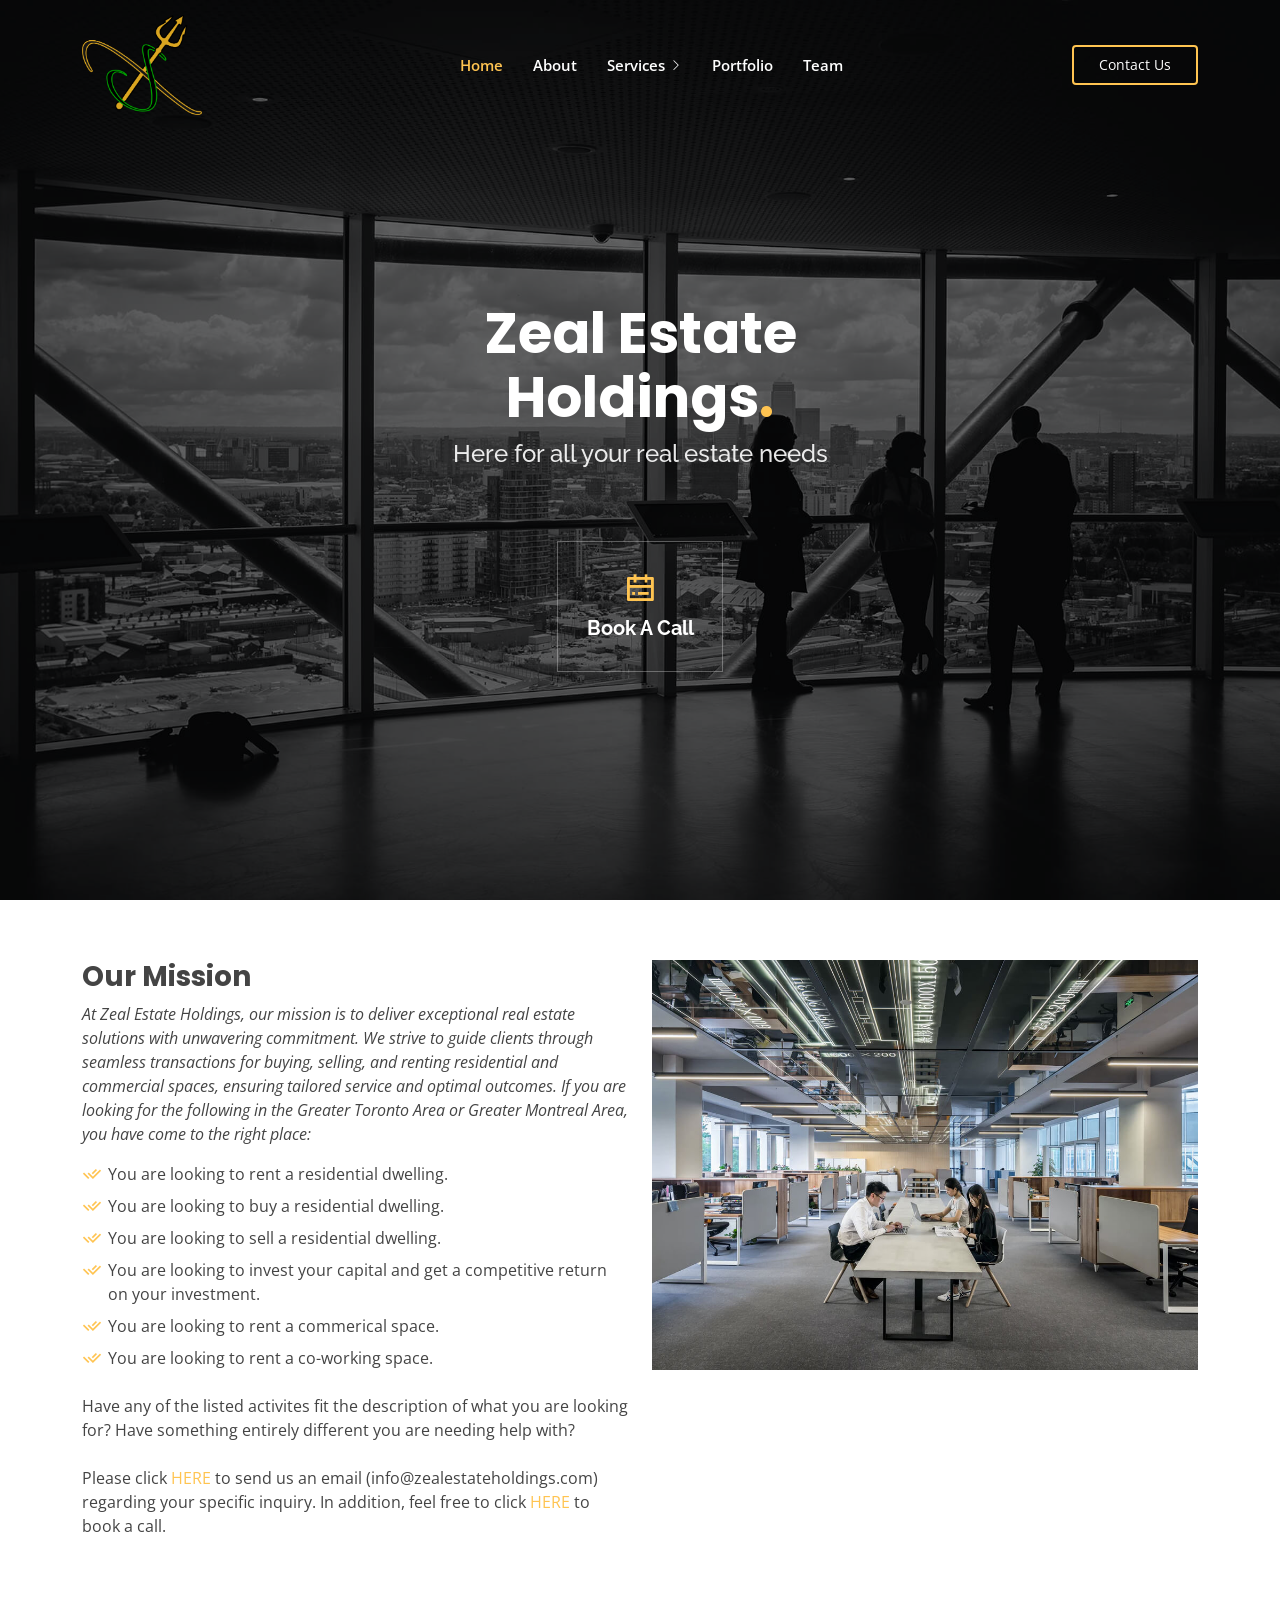
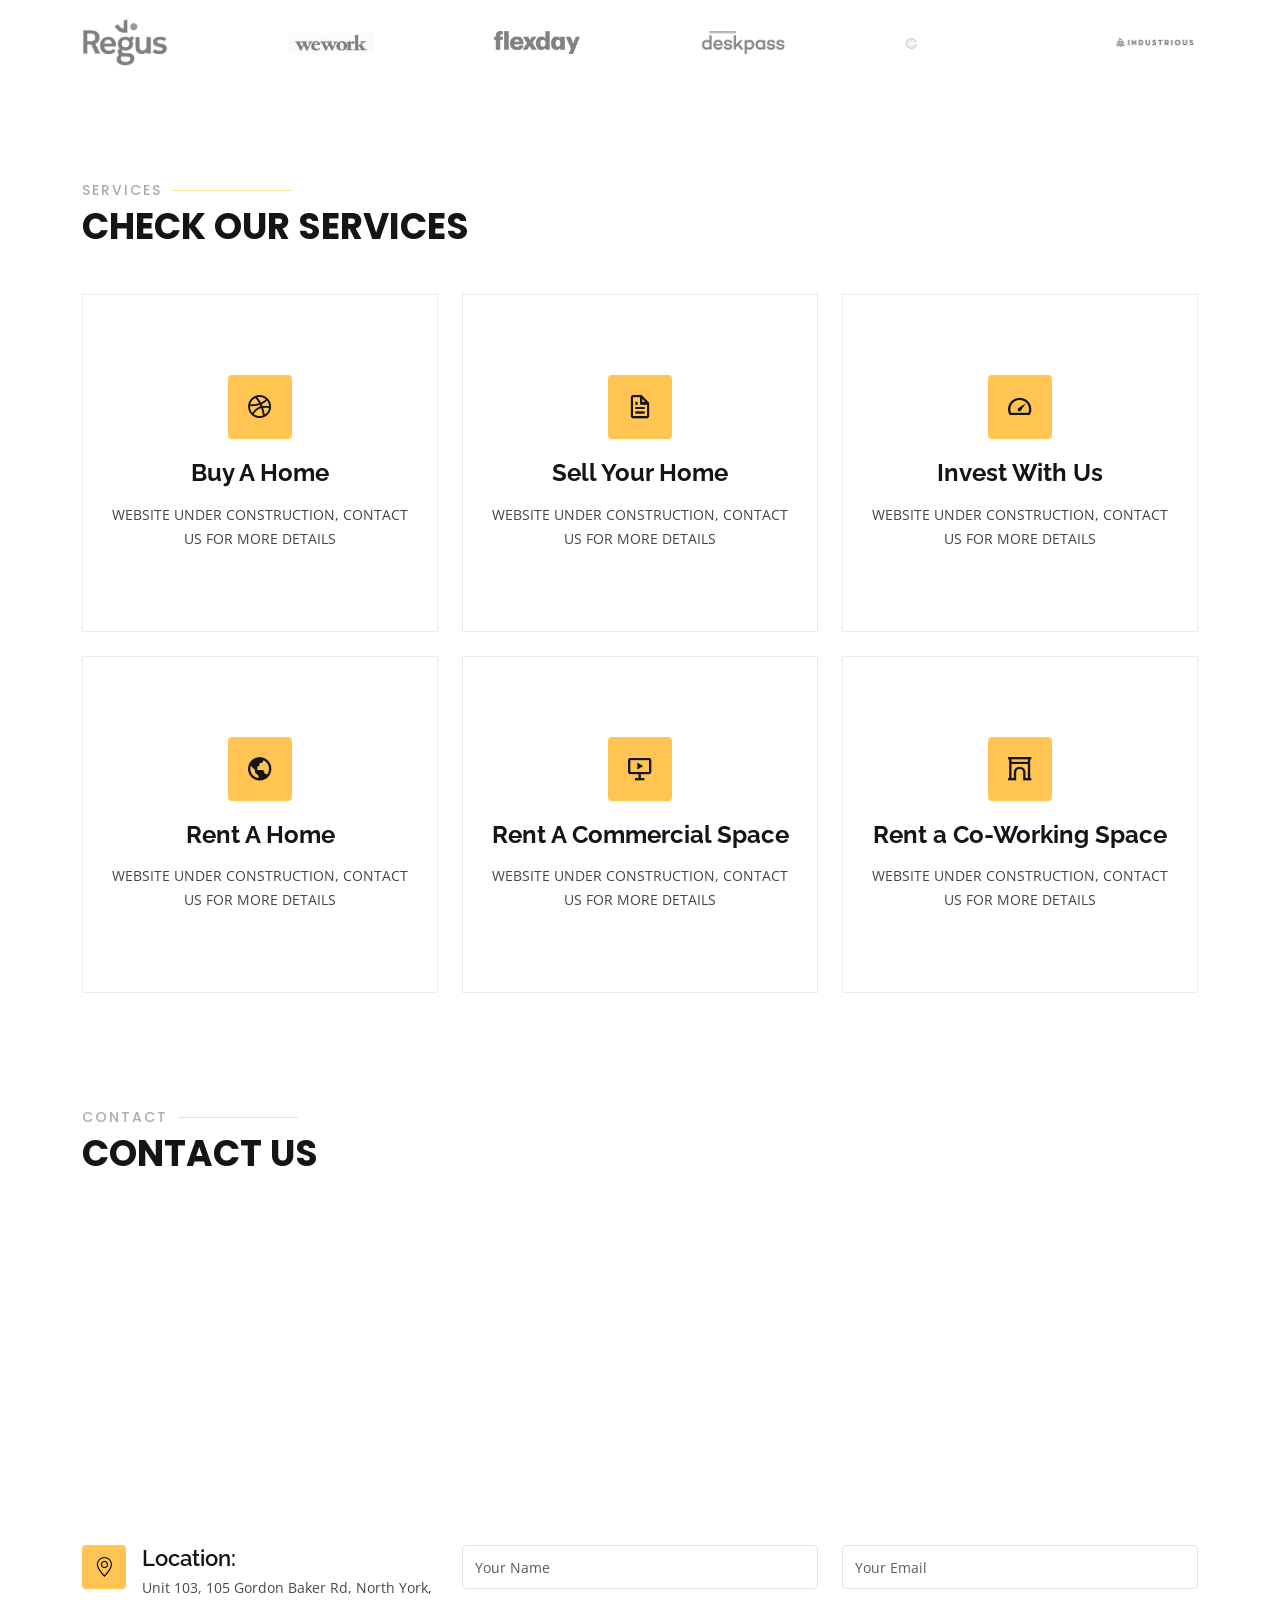
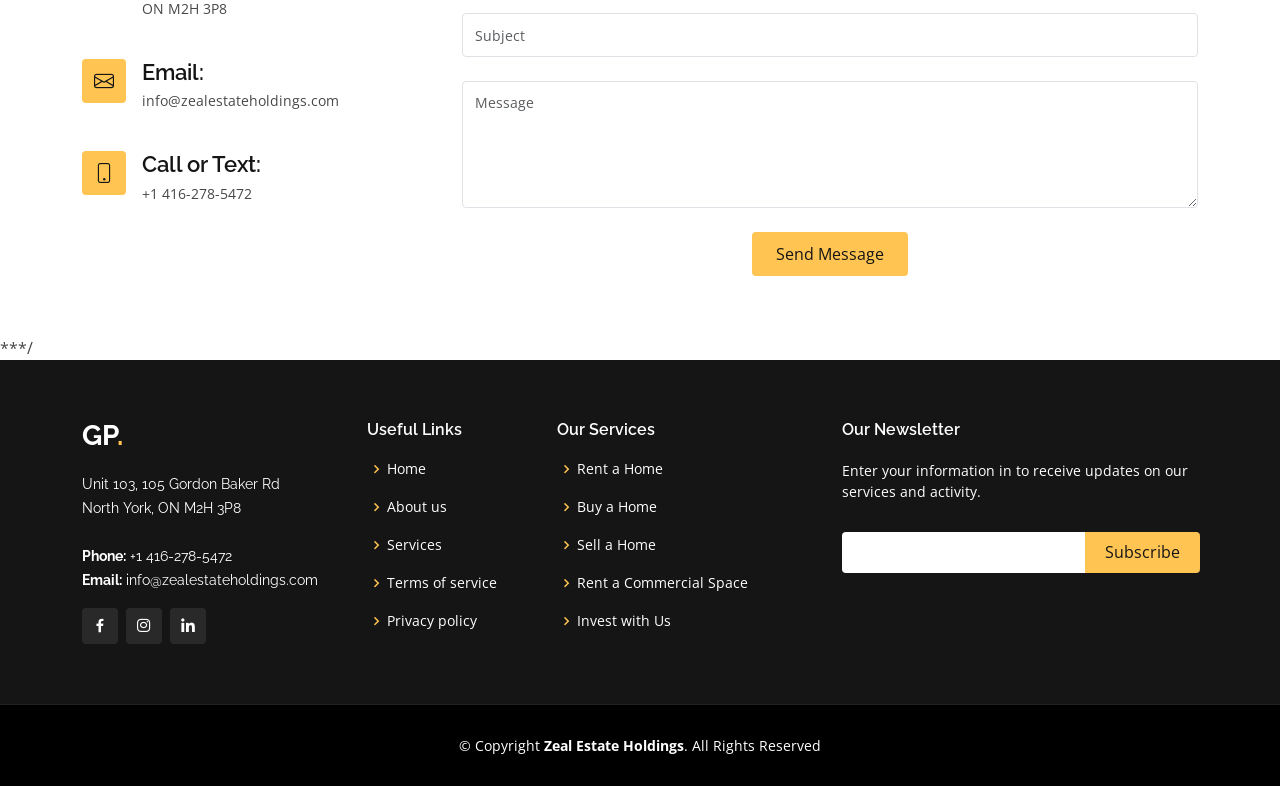
==== commit 8ec348b6: "message update" ====
--- a/index.html
+++ b/index.html
@@ -220,7 +220,7 @@
             <div class="icon-box">
               <div class="icon"><i class="bx bxl-dribbble"></i></div>
               <h4><a href="">Buy A Home</a></h4>
-              <p>WEBSITE</p>
+              <p>WEBSITE UNDER CONSTRUCTION, CONTACT US FOR MORE DETAILS</p>
             </div>
           </div>
 
@@ -228,7 +228,7 @@
             <div class="icon-box">
               <div class="icon"><i class="bx bx-file"></i></div>
               <h4><a href="">Sell Your Home</a></h4>
-              <p>UNDER</p>
+              <p>WEBSITE UNDER CONSTRUCTION, CONTACT US FOR MORE DETAILS</p>
             </div>
           </div>
 
@@ -236,7 +236,7 @@
             <div class="icon-box">
               <div class="icon"><i class="bx bx-tachometer"></i></div>
               <h4><a href="">Invest With Us</a></h4>
-              <p>CONSTRUCTION</p>
+              <p>WEBSITE UNDER CONSTRUCTION, CONTACT US FOR MORE DETAILS</p>
             </div>
           </div>
 
@@ -244,7 +244,7 @@
             <div class="icon-box">
               <div class="icon"><i class="bx bx-world"></i></div>
               <h4><a href="">Rent A Home</a></h4>
-              <p>WEBSITE</p>
+              <p>WEBSITE UNDER CONSTRUCTION, CONTACT US FOR MORE DETAILS</p>
             </div>
           </div>
 
@@ -252,7 +252,7 @@
             <div class="icon-box">
               <div class="icon"><i class="bx bx-slideshow"></i></div>
               <h4><a href="">Rent A Commercial Space</a></h4>
-              <p>UNDER</p>
+              <p>WEBSITE UNDER CONSTRUCTION, CONTACT US FOR MORE DETAILS</p>
             </div>
           </div>
 
@@ -260,7 +260,7 @@
             <div class="icon-box">
               <div class="icon"><i class="bx bx-arch"></i></div>
               <h4><a href="">Rent a Co-Working Space</a></h4>
-              <p>CONSTRUCTION</p>
+              <p>WEBSITE UNDER CONSTRUCTION, CONTACT US FOR MORE DETAILS</p>
             </div>
           </div>
 
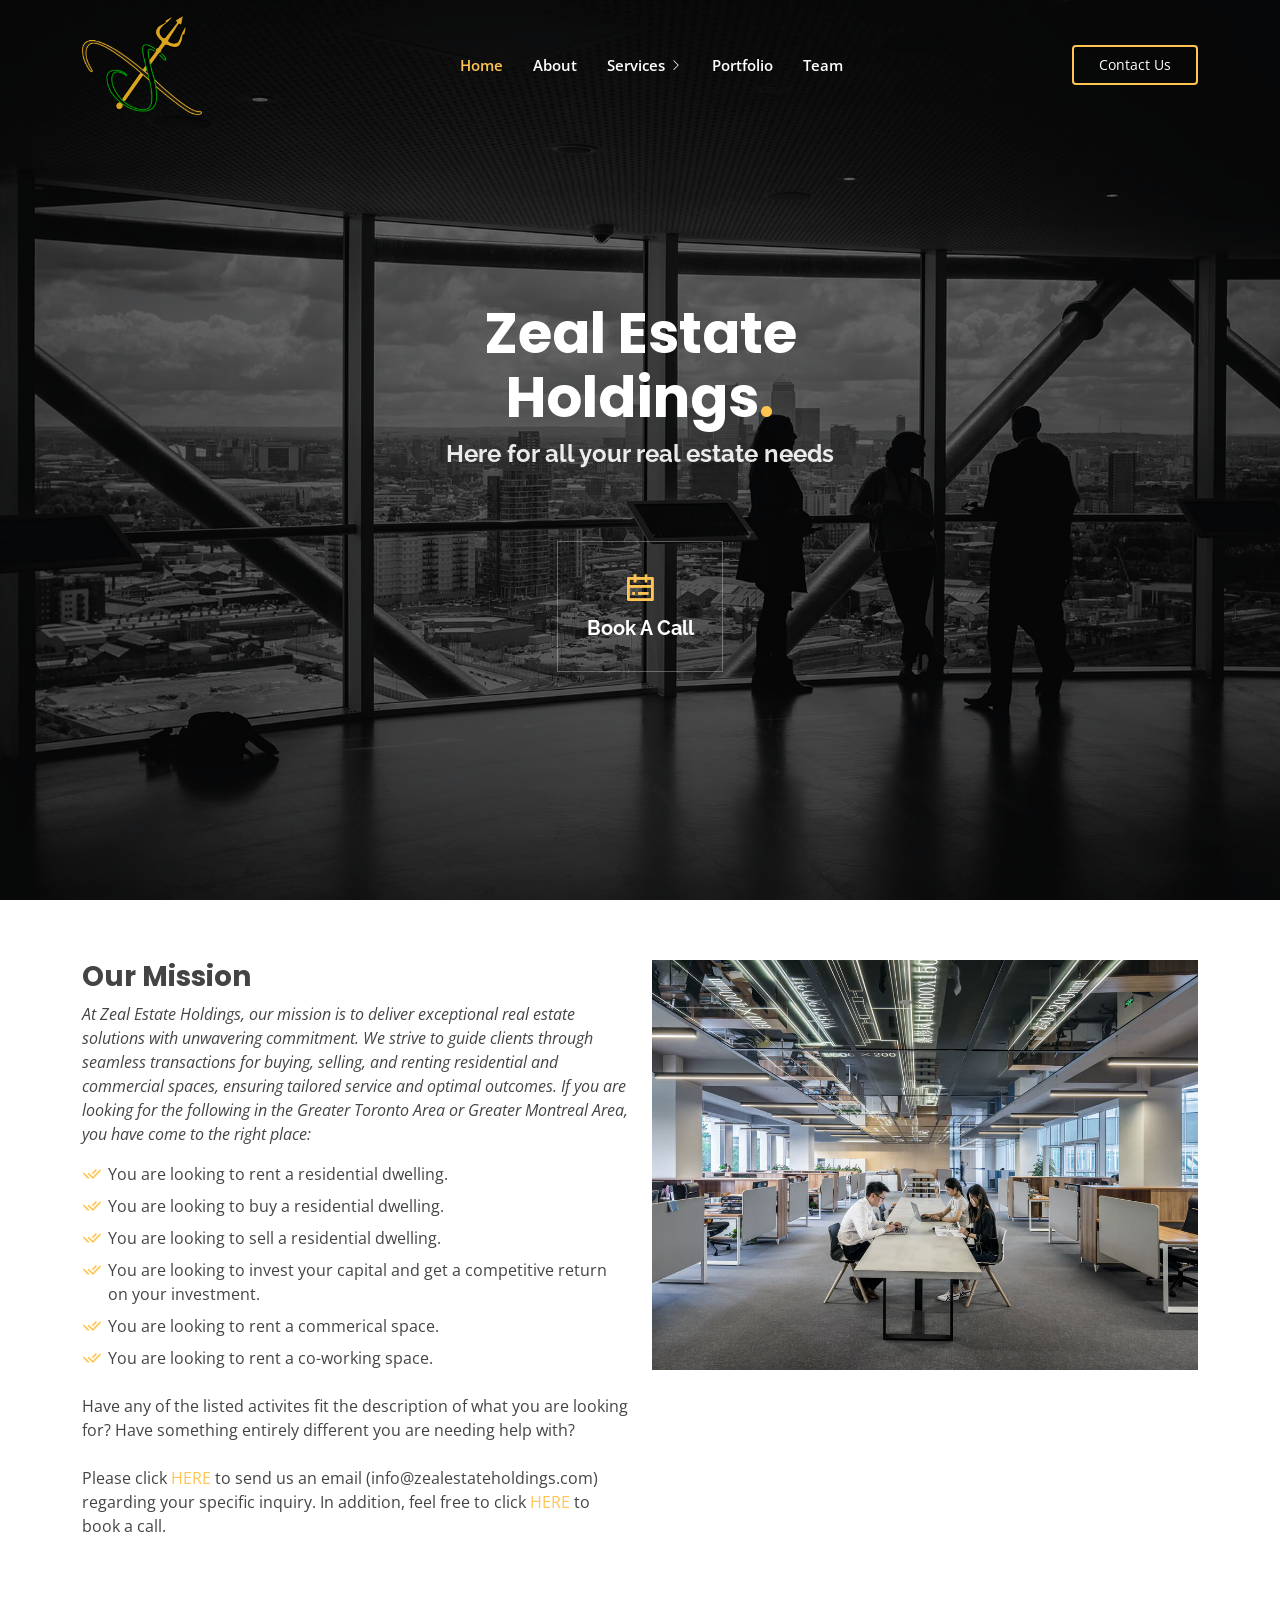
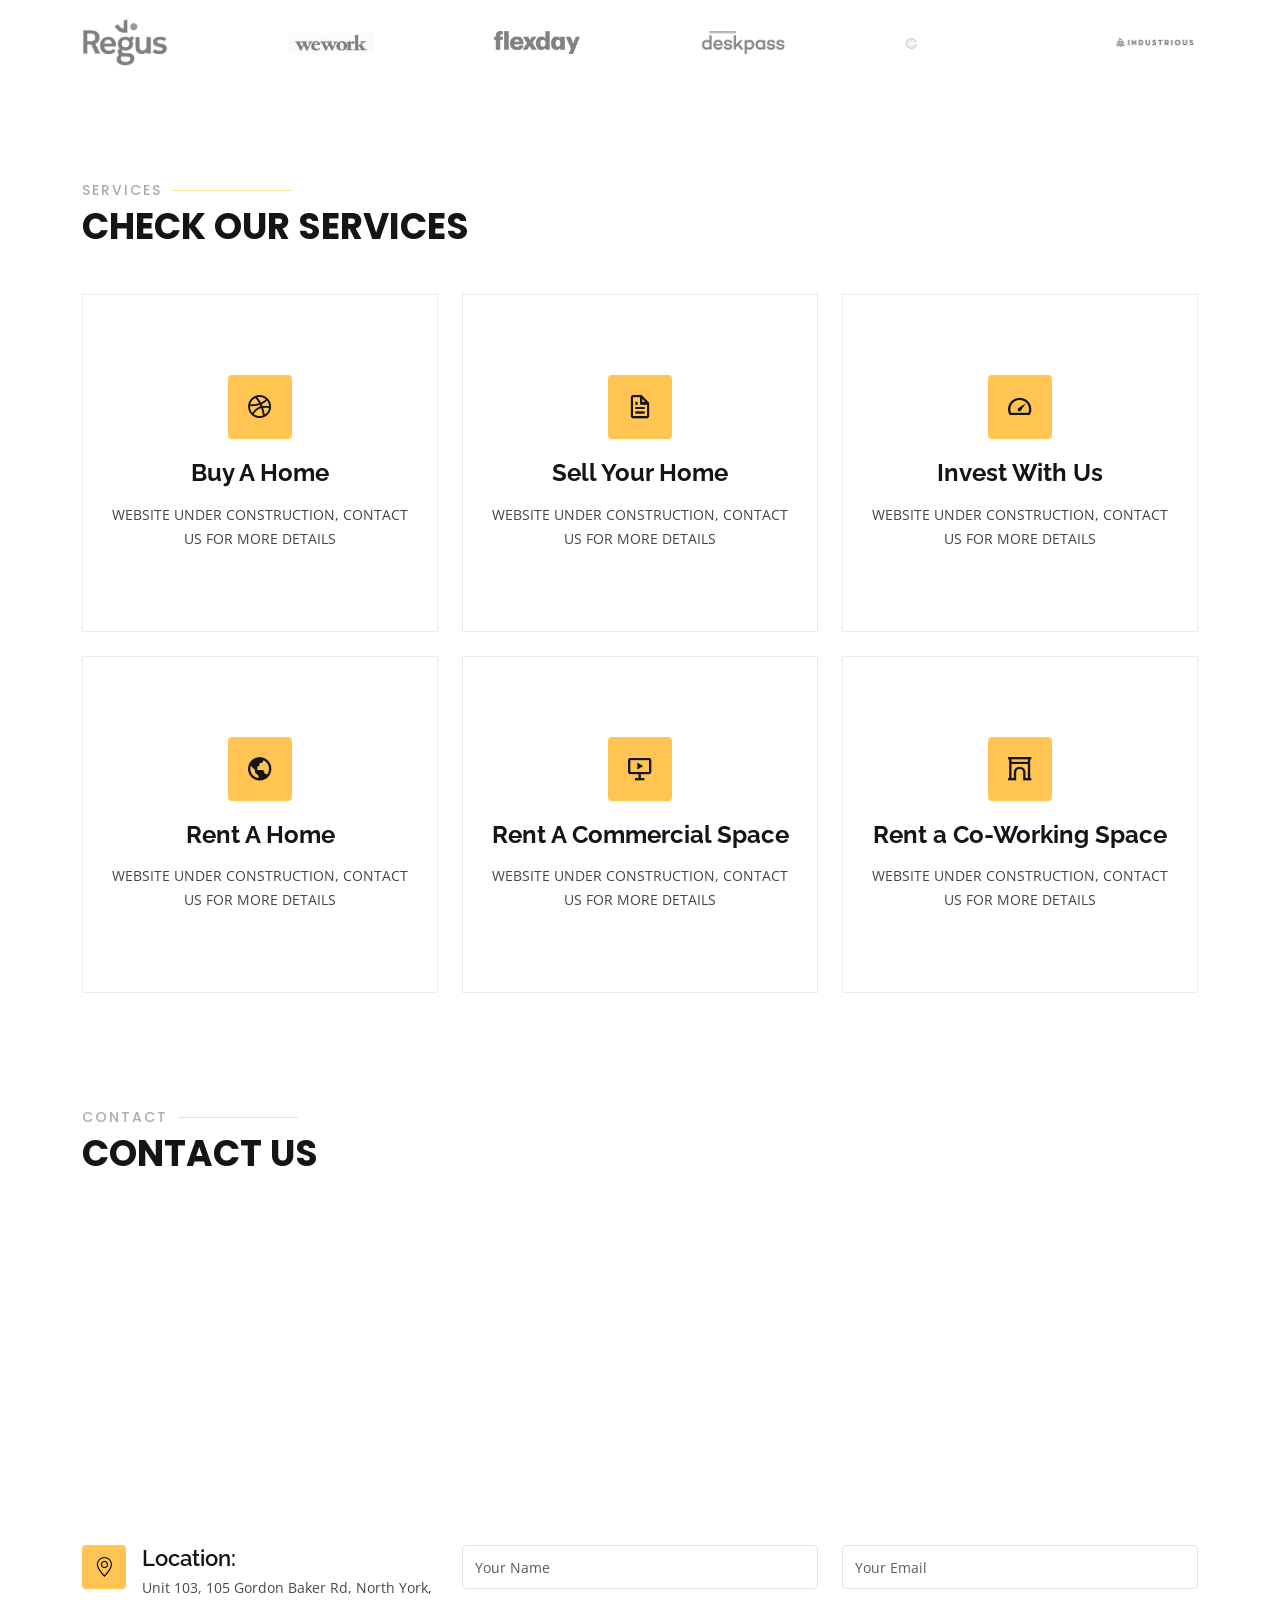
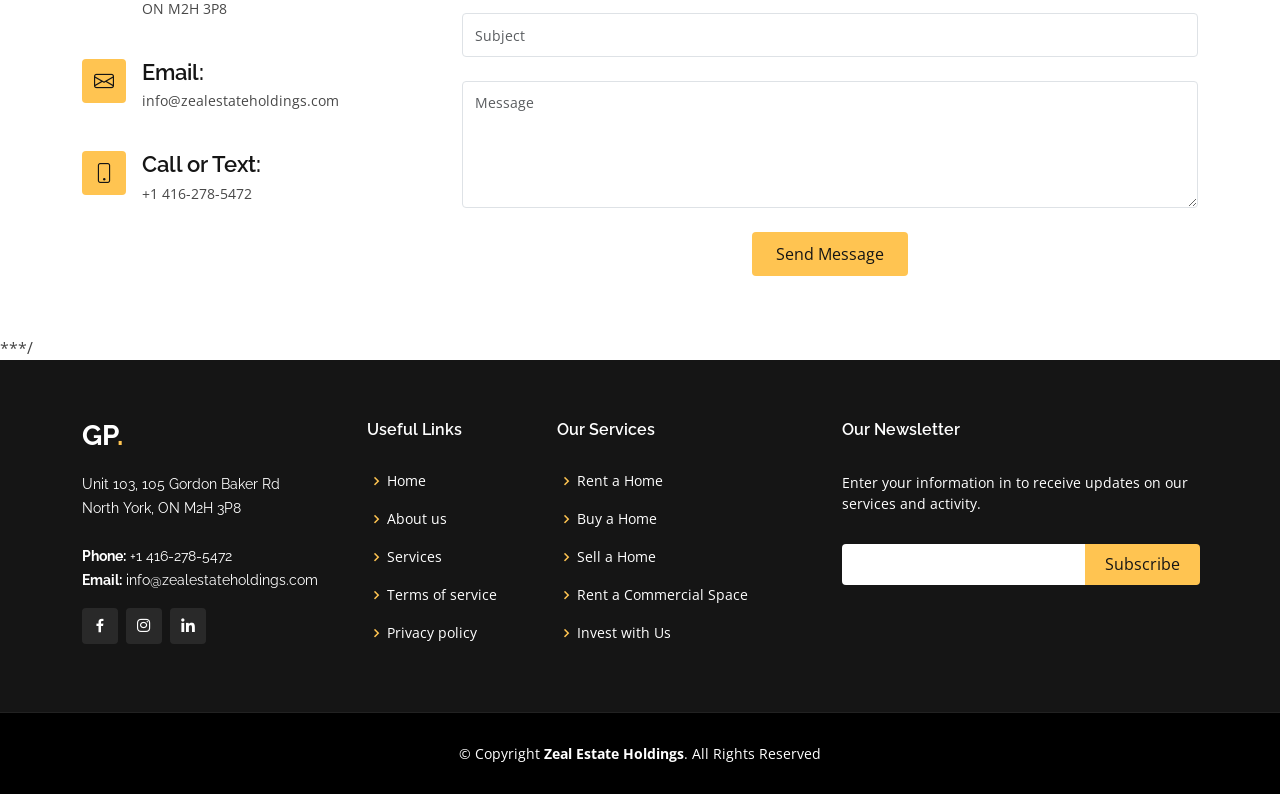
==== commit 9deac7db: "buy a home page" ====
--- a/index.html
+++ b/index.html
@@ -51,7 +51,7 @@
           <li><a class="nav-link scrollto" href="#about">About</a></li>
           <li class="dropdown"><a class="nav-link scrollto" href="#services"><span>Services</span> <i class="bi bi-chevron-right"></i></a>
             <ul>
-              <li><a href="#">Buy A Home</a></li>
+              <li><a href="buyahome.html">Buy A Home</a></li>
               <li><a href="#">Sell Your Home</a></li>
               <li><a href="#">Invest With Us</a></li>
               <li><a href="#">Rent A Home</a></li>
--- a/assets/css/style.css
+++ b/assets/css/style.css
@@ -1545,4 +1545,66 @@
   text-align: center;
   font-size: 13px;
   color: #fff;
-}+}
+
+.form-card {
+  background: #ffffff;
+  border-radius: 12px;
+  padding: 40px;
+  box-shadow: 0 10px 40px rgba(0,0,0,0.08);
+}
+
+h2 {
+  font-weight: 700;
+}
+
+h4 {
+  margin-bottom: 20px;
+  font-weight: 600;
+}
+
+label {
+  font-weight: 600;
+  margin-bottom: 6px;
+}
+
+.progress {
+  height: 10px;
+  border-radius: 20px;
+  overflow: hidden;
+}
+
+.progress-bar {
+  background: linear-gradient(90deg, #ffc451, #ffbb38);
+}
+
+.step {
+  animation: fadeSlide 0.4s ease-in-out;
+}
+
+@keyframes fadeSlide {
+  from {
+    opacity: 0;
+    transform: translateY(15px);
+  }
+  to {
+    opacity: 1;
+    transform: translateY(0);
+  }
+}
+
+.multi-select {
+  height: 130px;
+}
+
+.form-navigation {
+  margin-top: 40px;
+  display: flex;
+  justify-content: space-between;
+  flex-wrap: wrap;
+  gap: 10px;
+}
+
+.form-navigation button {
+  min-width: 140px;
+}
